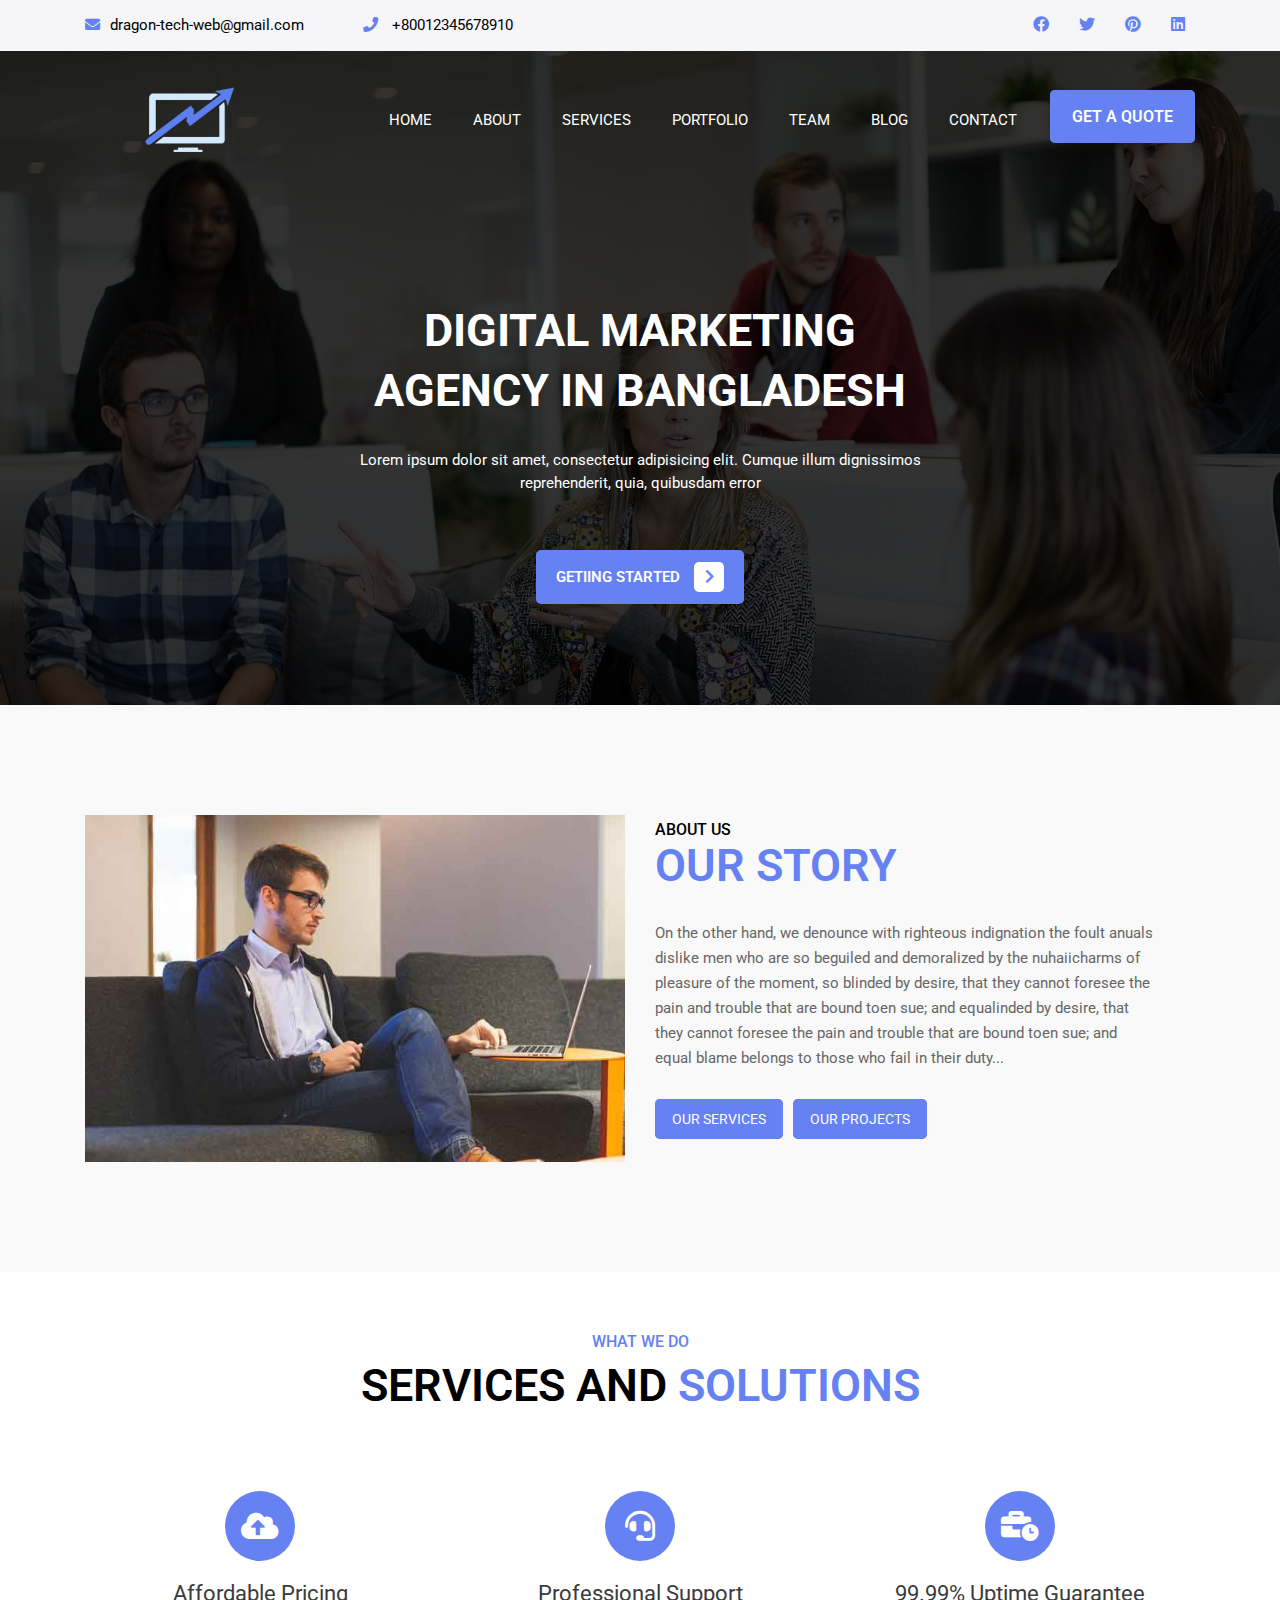
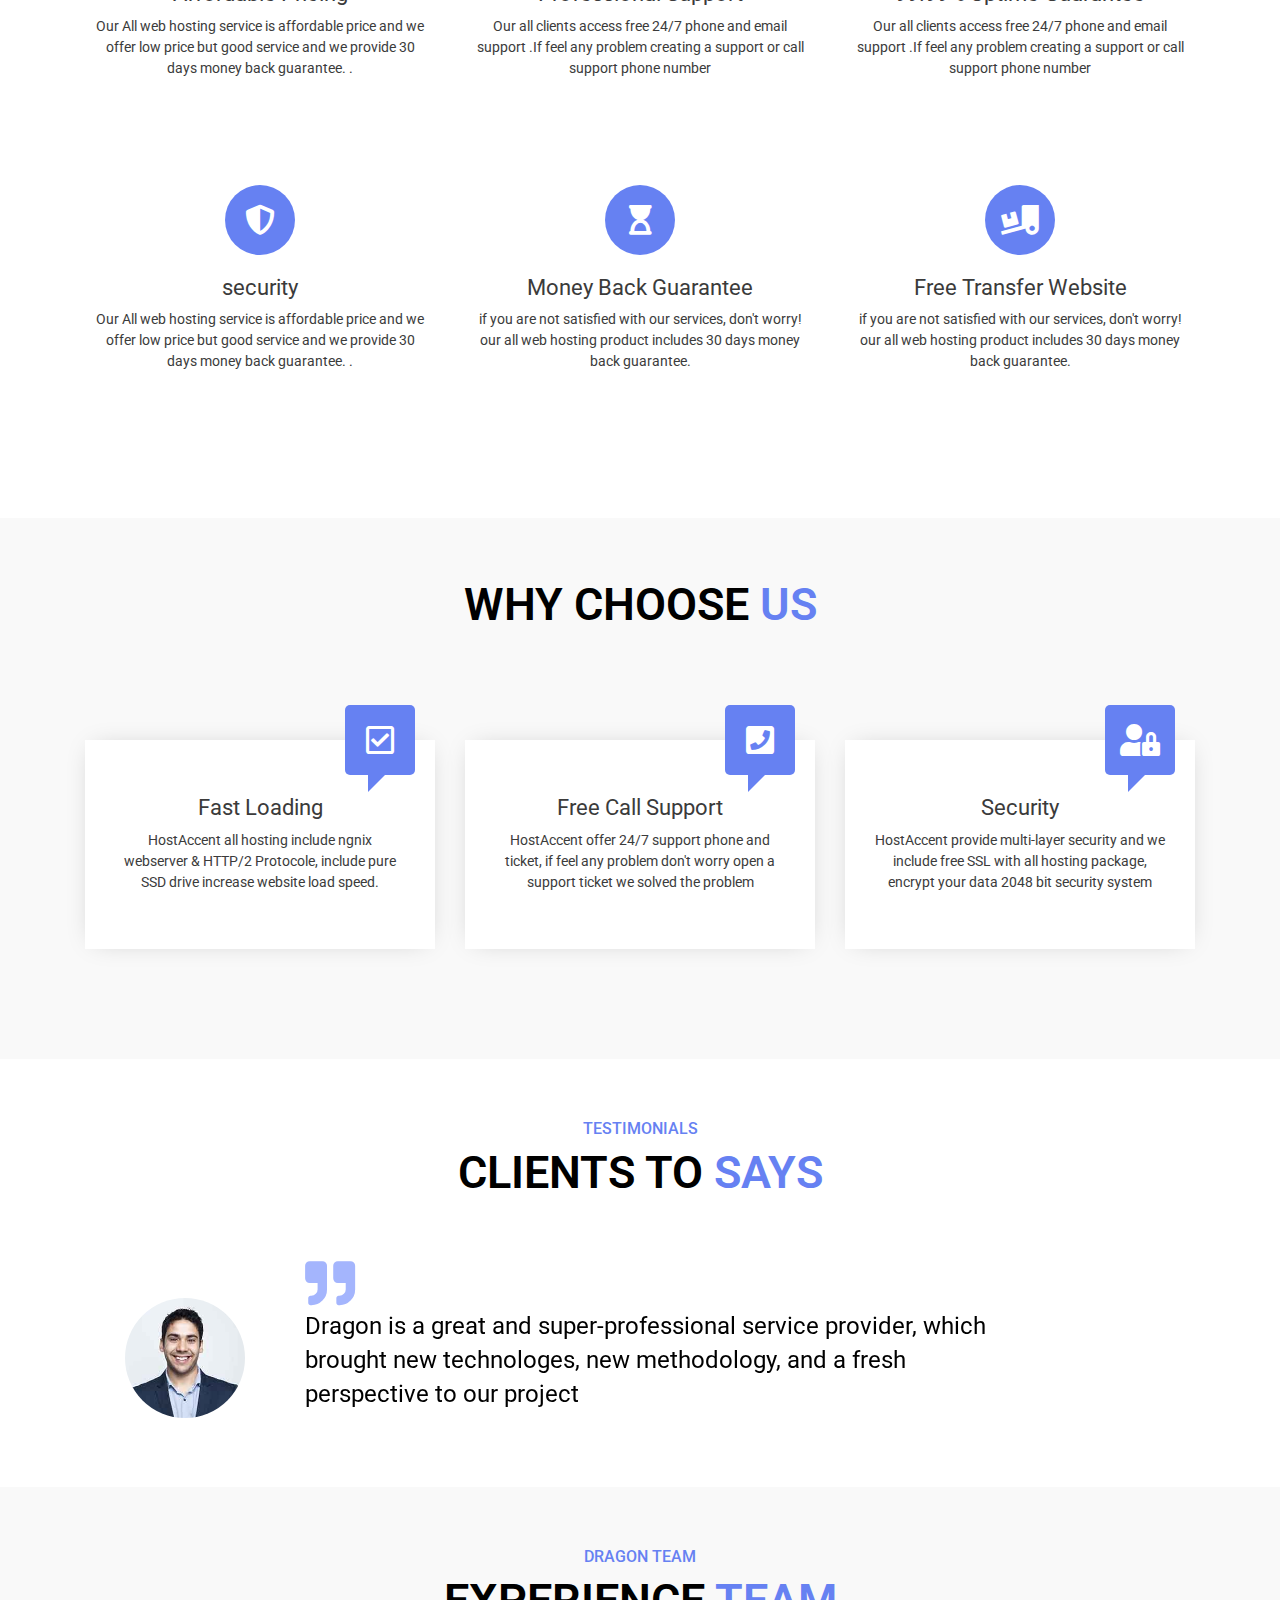
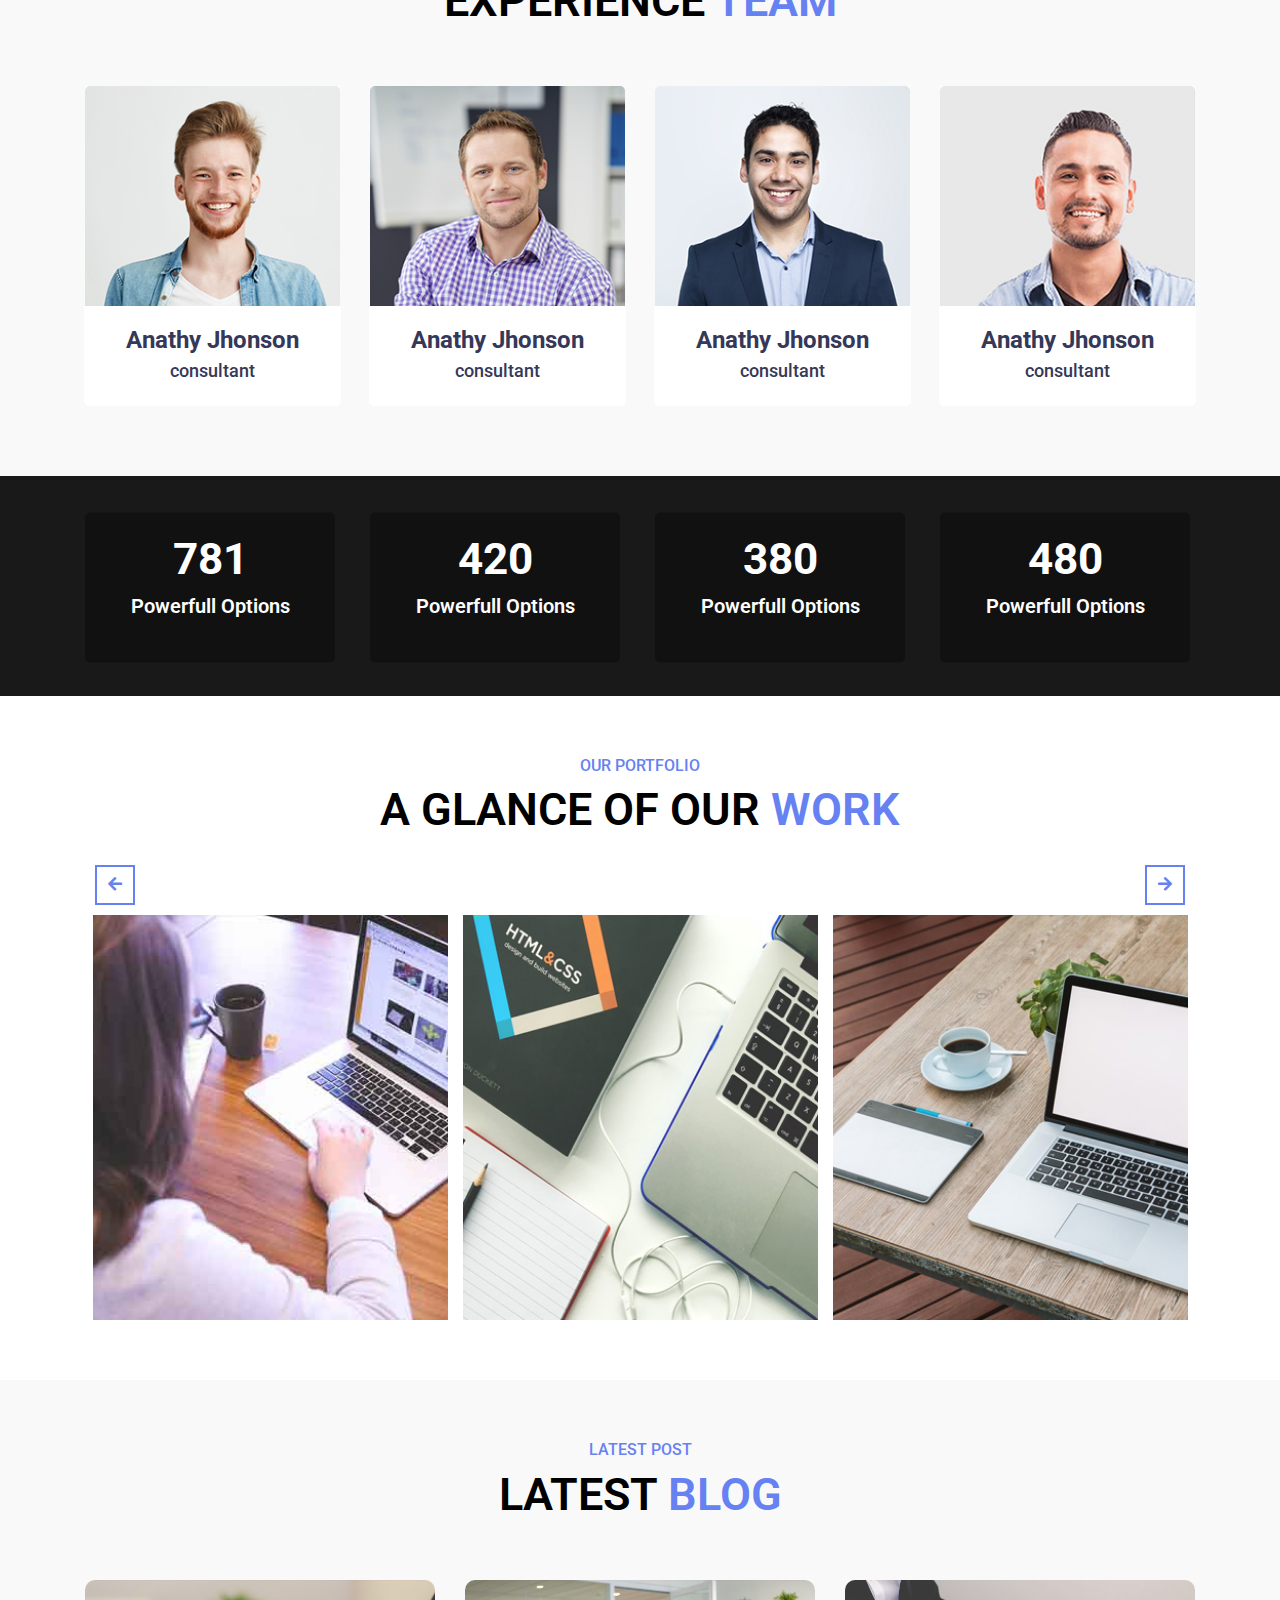
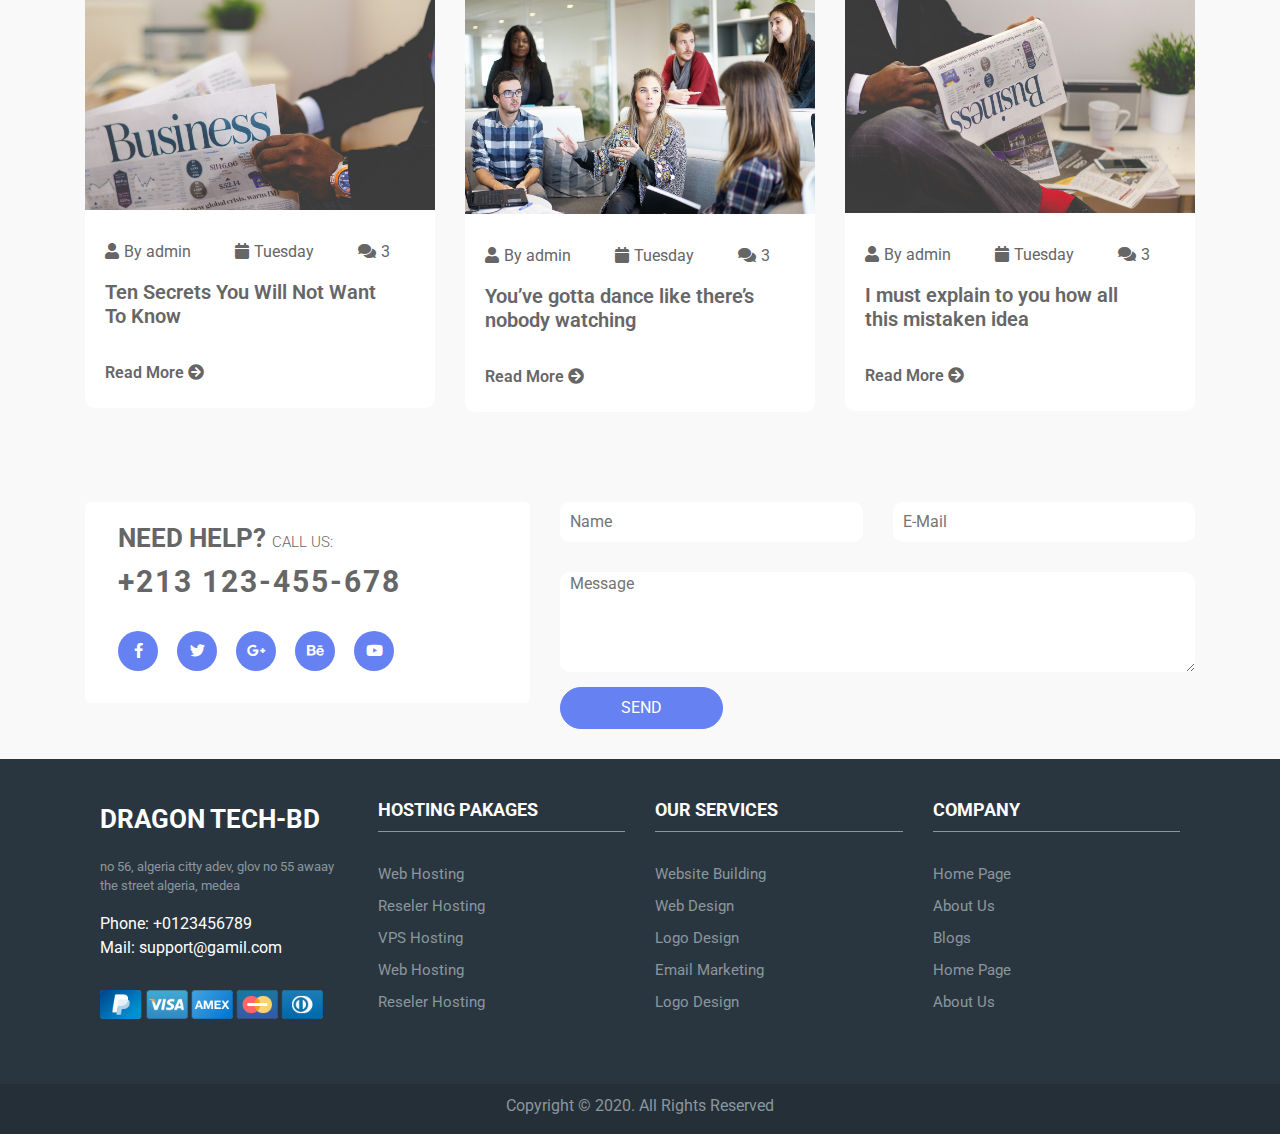
==== index.html @ 09ab39bb "Add files via upload" ====
<!DOCTYPE html>
<html lang="en">

<head>
    <meta charset="UTF-8">
    <title>Dragon Tech BD</title>
    <link href="https://fonts.googleapis.com/css?family=Roboto:400,500,700,900&display=swap" rel="stylesheet">
    <link rel="stylesheet" href="css/bootstrap.min.css">
    <link rel="stylesheet" href="css/all.min.css">
    <link rel="stylesheet" href="css/slick.css">
    <link rel="stylesheet" href="css/style.css">
</head>

<body>

    <!--First nav start-->
    <Section id="first_nav">
        <div class="container">
            <div class="fir_nav">
                <div class="row mx-0">
                    <div class="col-lg-3 p-0">
                        <div class="one">
                            <h3><i class="fas fa-envelope" aria-hidden="true"></i>dragon-tech-web@gmail.com</h3>
                        </div>
                    </div>
                    <div class="col-lg-3 p-0">
                        <h3><i class="fas fa-phone" aria-hidden="true"></i> +80012345678910</h3>
                    </div>
                    <div class="col-lg-6 p-0">
                        <ul>
                            <li><a href="#"><i class="fab fa-facebook"></i></a></li>
                            <li><a href="#"><i class="fab fa-twitter"></i></a></li>
                            <li><a href="#"><i class="fab fa-pinterest"></i></a></li>
                            <li><a href="#"><i class="fab fa-linkedin"></i></a></li>
                        </ul>
                    </div>
                </div>
            </div>
        </div>
    </Section>
    <!--First nav start-->

    <!--Navbar start-->
    <nav class="navbar navbar-expand-lg ">
        <div class="container">
            <a class="navbar-brand" href="#"><img src="images/dragons.png" alt=""></a>
            <button class="navbar-toggler" type="button" data-toggle="collapse" data-target="#navbarSupportedContent" aria-controls="navbarSupportedContent" aria-expanded="false" aria-label="Toggle navigation">
                <span class="navbar-toggler-icon"></span>
            </button>

            <div class="collapse navbar-collapse" id="navbarSupportedContent">
                <ul class="navbar-nav ml-auto">
                    <li class="nav-item active">
                        <a class="nav-link" href="index.html">Home <span class="sr-only">(current)</span></a>
                    </li>
                    <li class="nav-item active">
                        <a class="nav-link" href="about.html">ABOUT <span class="sr-only">(current)</span></a>
                    </li>
                    <li class="nav-item active">
                        <a class="nav-link" href="services.html">SERVICES <span class="sr-only">(current)</span></a>
                    </li>
                    <li class="nav-item active">
                        <a class="nav-link" href="portfolio.html">PORTFOLIO <span class="sr-only">(current)</span></a>
                    </li>
                    <li class="nav-item active">
                        <a class="nav-link" href="team.html">Team<span class="sr-only">(current)</span></a>
                    </li>
                    <li class="nav-item active">
                        <a class="nav-link" href="blog.html">BLOG <span class="sr-only">(current)</span></a>
                    </li>
                    <li class="nav-item active">
                        <a class="nav-link" href="contact.html">Contact <span class="sr-only">(current)</span></a>
                    </li>
                    <li class="nav-item">
                        <a class="get" href="#">GET A QUOTE</a>
                    </li>
                </ul>
            </div>
        </div>
    </nav>
    <!--Navbar ends-->


    <!--banner_part start-->
    <section id="banner_part">
        <div class="overlay">
            <div class="container">
                <div class="row">
                    <div class="col-lg-8 text-center m-auto">
                        <div class="text">
                            <h2>DIGITAL MARKETING AGENCY IN BANGLADESH </h2>
                            <p>Lorem ipsum dolor sit amet, consectetur adipisicing elit. Cumque illum dignissimos reprehenderit, quia, quibusdam error</p>
                            <h4><a href="#">GETIING STARTED <i class="fas fa-chevron-right"></i> </a></h4>
                        </div>
                    </div>
                </div>
            </div>
        </div>
    </section>
    <!--banner_part ends-->


    <!--about ends-->
    <section id="about">
        <div class="container">
            <div class="row">
                <div class="col-lg-6">
                    <div class="a-img">
                        <img src="images/aboutb.jpg" alt="about" class="img-fluid w-100">
                    </div>
                </div>
                <div class="col-lg-6">
                    <div class="a-text">
                        <h2>About US <span>Our Story</span> </h2>
                        <p>On the other hand, we denounce with righteous indignation the foult anuals dislike men who are so beguiled and demoralized by the nuhaiicharms of pleasure of the moment, so blinded by desire, that they cannot foresee the pain and trouble that are bound toen sue; and equalinded by desire, that they cannot foresee the pain and trouble that are bound toen sue; and equal blame belongs to those who fail in their duty...</p>
                        <h4><a href="#">Our Services</a><a href="#">Our Projects</a></h4>
                    </div>
                </div>
            </div>
        </div>
    </section>
    <!--about ends-->


    <!--service ends-->
    <section id="service">
        <div class="container">
            <div class="row">
                <div class="col-lg-12">
                    <div class="heading text-center">
                        <h4>WHAT WE DO</h4>
                        <h2>SERVICES AND <span>SOLUTIONS</span></h2>
                    </div>
                </div>
            </div>
            <div class="row">
                <div class="col-lg-4">
                    <div class="box_one">
                        <div class="one text-center">
                            <i class="fas fa-cloud-upload-alt"></i>
                            <h5>Affordable Pricing</h5>
                            <p>Our All web hosting service is affordable price and we offer low price but good service and we provide 30 days money back guarantee. .</p>
                        </div>
                        <div class="one text-center">
                            <i class="fas fa-shield-alt"></i>
                            <h5>security</h5>
                            <p>Our All web hosting service is affordable price and we offer low price but good service and we provide 30 days money back guarantee. .</p>
                        </div>
                    </div>
                </div>
                <div class="col-lg-4">
                    <div class="box_two">
                        <div class="one text-center">
                            <i class="fas fa-headset"></i>
                            <h5>Professional Support</h5>
                            <p>Our all clients access free 24/7 phone and email support .If feel any problem creating a support or call support phone number</p>
                        </div>
                        <div class="one text-center">
                            <i class="fas fa-hourglass-start"></i>
                            <h5>Money Back Guarantee</h5>
                            <p>if you are not satisfied with our services, don't worry! our all web hosting product includes 30 days money back guarantee.</p>
                        </div>
                    </div>
                </div>
                <div class="col-lg-4">
                    <div class="box_three">
                        <div class="one text-center">
                            <i class="fas fa-business-time"></i>
                            <h5>99.99% Uptime Guarantee</h5>
                            <p>Our all clients access free 24/7 phone and email support .If feel any problem creating a support or call support phone number</p>
                        </div>
                        <div class="one text-center">
                            <i class="fas fa-truck-loading"></i>
                            <h5>Free Transfer Website</h5>
                            <p>if you are not satisfied with our services, don't worry! our all web hosting product includes 30 days money back guarantee.</p>
                        </div>
                    </div>
                </div>
            </div>
        </div>
    </section>
    <!--service ends-->


    <!--choose start-->
    <section id="choose">
        <div class="container">
            <div class="row">
                <div class="col-lg-12">
                    <div class="heading text-center">
                        <h2>WHY CHOOSE <span>US</span></h2>
                    </div>
                </div>
            </div>
            <div class="row">
                <div class="col-lg-4">
                    <div class="Choose_one text-center">
                        <div class="icon">
                            <i class="far fa-check-square"></i>
                        </div>
                        <h5>Fast Loading</h5>
                        <p>HostAccent all hosting include ngnix webserver & HTTP/2 Protocole, include pure SSD drive increase website load speed.</p>
                    </div>
                </div>
                <div class="col-lg-4">
                    <div class="Choose_one text-center">
                        <div class="icon">
                            <i class="fas fa-phone-square"></i>
                        </div>
                        <h5>Free Call Support</h5>
                        <p>HostAccent offer 24/7 support phone and ticket, if feel any problem don't worry open a support ticket we solved the problem</p>
                    </div>
                </div>
                <div class="col-lg-4">
                    <div class="Choose_one text-center">
                        <div class="icon">
                            <i class="fas fa-user-lock"></i>
                        </div>
                        <h5>Security</h5>
                        <p>HostAccent provide multi-layer security and we include free SSL with all hosting package, encrypt your data 2048 bit security system</p>
                    </div>
                </div>
            </div>
        </div>
    </section>
    <!--choose start-->

    <!--client start-->
    <section id="client">
        <div class="container">
            <div class="row">
                <div class="col-lg-12">
                    <div class="heading text-center">
                        <h4>TESTIMONIALS</h4>
                        <h2>CLIENTS TO <span>SAYS</span></h2>
                    </div>
                </div>
            </div>
            <div class="client_slide">
                <div class="client_pro">
                    <div class="img">
                        <img src="images/testimonial2.jpg" alt="testimonial">
                    </div>
                    <i class="fa fa-quote-right"></i>
                    <p>Dragon is a great and super-professional service provider, which brought new technologes, new methodology, and a fresh perspective to our project</p>
                </div>

                <div class="client_pro">
                    <div class="img">
                        <img src="images/testimonial3.jpg" alt="testimonial">
                    </div>
                    <i class="fa fa-quote-right"></i>
                    <p>Dragon is a great and super-professional service provider, which brought new and a fresh perspective to our resh perspective to our project</p>
                </div>

                <div class="client_pro">
                    <div class="img">
                        <img src="images/testimonial4.jpg" alt="testimonial">
                    </div>
                    <i class="fa fa-quote-right"></i>
                    <p>Dragon is a great and super-professional service provider, which brought new technologes, new methodology, and a fresh perspective to our project</p>
                </div>
            </div>
        </div>
    </section>
    <!--client Ends-->


    <!--team_part start-->
    <section id="team_part">
        <div class="container">
            <div class="team">
                <div class="row">
                    <div class="col-lg-12">
                        <div class="heading text-center">
                            <h4>DRAGON TEAM</h4>
                            <h2>EXPERIENCE <span>TEAM</span></h2>
                        </div>
                    </div>
                </div>
            </div>
            <div class="row">
                <div class="col-lg-3">
                    <div class="team-member">
                        <div class="team-img">
                            <img src="images/1.jpg" alt="">
                        </div>
                        <div class="team-detail text-center">
                            <h4>Anathy Jhonson <span>consultant</span></h4>
                            <ul>
                                <li><a href="#"><i class="fab fa-facebook-f"></i></a></li>
                                <li><a href="#"><i class="fab fa-twitter"></i></a></li>
                                <li><a href="#"><i class="fab fa-instagram" aria-hidden="true"></i></a></li>
                                <li><a href="#"><i class="fab fa-linkedin"></i></a></li>
                            </ul>
                        </div>
                    </div>
                </div>
                <div class="col-lg-3">
                    <div class="team-member">
                        <div class="team-img">
                            <img src="images/2.jpg" alt="">
                        </div>
                        <div class="team-detail text-center">
                            <h4>Anathy Jhonson <span>consultant</span></h4>
                            <ul>
                                <li><a href="#"><i class="fab fa-facebook-f"></i></a></li>
                                <li><a href="#"><i class="fab fa-twitter"></i></a></li>
                                <li><a href="#"><i class="fab fa-instagram" aria-hidden="true"></i></a></li>
                                <li><a href="#"><i class="fab fa-linkedin"></i></a></li>
                            </ul>
                        </div>
                    </div>
                </div>
                <div class="col-lg-3">
                    <div class="team-member">
                        <div class="team-img">
                            <img src="images/3.jpg" alt="">
                        </div>
                        <div class="team-detail text-center">
                            <h4>Anathy Jhonson <span>consultant</span></h4>
                            <ul>
                                <li><a href="#"><i class="fab fa-facebook-f"> </i></a></li>
                                <li><a href="#"><i class="fab fa-twitter"></i></a></li>
                                <li><a href="#"><i class="fab fa-instagram" aria-hidden="true"></i></a></li>
                                <li><a href="#"><i class="fab fa-linkedin"></i></a></li>
                            </ul>
                        </div>
                    </div>
                </div>
                <div class="col-lg-3">
                    <div class="team-member">
                        <div class="team-img">
                            <img src="images/4.jpg" alt="">
                        </div>
                        <div class="team-detail text-center">
                            <h4>Anathy Jhonson <span>consultant</span></h4>
                            <ul>
                                <li><a href="#"><i class="fab fa-facebook-f"></i></a></li>
                                <li><a href="#"><i class="fab fa-twitter"></i></a></li>
                                <li><a href="#"><i class="fab fa-instagram" aria-hidden="true"></i></a></li>
                                <li><a href="#"><i class="fab fa-linkedin"></i></a></li>
                            </ul>
                        </div>
                    </div>
                </div>
            </div>
        </div>
    </section>
    <!--team_part Ends-->


    <!--counter start-->
    <section id="counter">
        <div class="counter_overlay">
            <div class="container">
                <div class="row">
                    <div class="col-lg-3">
                        <div class="count text-center">
                            <h4 class="counter">781</h4>
                            <h3> Powerfull Options</h3>
                        </div>
                    </div>
                    <div class="col-lg-3">
                        <div class="count text-center">
                            <h4 class="counter">420</h4>
                            <h3> Powerfull Options</h3>
                        </div>
                    </div>
                    <div class="col-lg-3">
                        <div class="count text-center">
                            <h4 class="counter">380</h4>
                            <h3> Powerfull Options</h3>
                        </div>
                    </div>
                    <div class="col-lg-3">
                        <div class="count text-center">
                            <h4 class="counter">480</h4>
                            <h3> Powerfull Options</h3>
                        </div>
                    </div>
                </div>
            </div>
        </div>
    </section>
    <!--counter Ends-->


    <!--portfolio start-->
    <section id="portfolio">
        <div class="container">
            <div class="port">
                <div class="row">
                    <div class="col-lg-12">
                        <div class="heading text-center">
                            <h4>OUR PORTFOLIO</h4>
                            <h2>A GLANCE OF OUR <span>WORK</span></h2>
                        </div>
                    </div>
                </div>
            </div>
            <div class="row">
                <div class="col-lg-12">
                    <div class="portfolio_img">
                        <div class="slid_img">
                            <img src="images/port1.jpg" alt="">
                        </div>
                        <div class="slid_img">
                            <img src="images/port2.jpg" alt="">
                        </div>
                        <div class="slid_img">
                            <img src="images/port3.jpg" alt="">
                        </div>
                        <div class="slid_img">
                            <img src="images/port4.jpg" alt="">
                        </div>
                    </div>
                </div>
            </div>
        </div>
    </section>
    <!--portfolio Ends-->

    <!--blog_part start-->
    <section id="blog_part">
        <div class="container">
            <div class="blog">
                <div class="row">
                    <div class="col-lg-12">
                        <div class="heading text-center">
                            <h4>LATEST POST</h4>
                            <h2>LATEST <span>BLOG</span></h2>
                        </div>
                    </div>
                </div>
            </div>
            <div class="row">
                <div class="col-lg-4">
                    <div class="blog-detail">
                        <a href="#"><img src="images/blog-1.jpg" alt="blog" class="img-fluid w-100"></a>
                        <ul>
                            <li><i class="fa fa-user"></i><span>By</span> <a href="#">admin</a></li>
                            <li><i class="fa fa-calendar"></i><span>Tuesday</span></li>
                            <li><i class="fa fa-comments"></i><span>3</span></li>
                        </ul>
                        <a href="#">
                            <h6>Ten Secrets You Will Not Want To Know</h6>
                        </a>
                        <h4><span><a href="#">Read More <i class="fa fa-arrow-circle-right"></i></a></span></h4>
                    </div>
                </div>
                <div class="col-lg-4">
                    <div class="blog-detail">
                        <a href="#"><img src="images/blog-2.jpg" alt=""></a>
                        <ul>
                            <li><i class="fa fa-user"></i><span>By</span> <a href="#">admin</a></li>
                            <li><i class="fa fa-calendar"></i><span>Tuesday</span></li>
                            <li><i class="fa fa-comments"></i><span>3</span></li>
                        </ul>
                        <a href="#">
                            <h6>You’ve gotta dance like there’s nobody watching</h6>
                        </a>
                        <h4><span><a href="#">Read More <i class="fa fa-arrow-circle-right"></i></a></span></h4>
                    </div>
                </div>
                <div class="col-lg-4">
                    <div class="blog-detail">
                        <a href="#"><img src="images/blog-3.jpg" alt=""></a>
                        <ul>
                            <li><i class="fa fa-user"></i><span>By</span> <a href="#">admin</a></li>
                            <li><i class="fa fa-calendar"></i><span>Tuesday</span></li>
                            <li><i class="fa fa-comments"></i><span>3</span></li>
                        </ul>
                        <a href="#">
                            <h6>I must explain to you how all this mistaken idea</h6>
                        </a>
                        <h4><span><a href="#">Read More <i class="fa fa-arrow-circle-right"></i></a></span></h4>
                    </div>
                </div>
            </div>
        </div>
    </section>
    <!--blog_part Ends-->


    <!--from_part start-->
    <section id="from_part">
        <div class="container">
            <div class="row">
                <div class="col-lg-5">
                    <div class="help">
                        <div class="for-text">
                            <h1>NEED HELP? <span>CALL US:</span> <br> <a href="#">+213 123-455-678</a></h1>
                            <ul>
                                <li><a href="#"><i class="fab fa-facebook-f"></i></a></li>
                                <li><a href="#"><i class="fab fa-twitter"></i></a></li>
                                <li><a href="#"><i class="fab fa-google-plus-g" aria-hidden="true"></i></a></li>
                                <li><a href="#"><i class="fab fa-behance"></i></a></li>
                                <li><a href="#"><i class="fab fa-youtube"></i></a></li>
                            </ul>
                        </div>
                    </div>
                </div>
                <div class="col-lg-7">
                    <div class="row">
                        <div class="col-lg-6">
                            <div class="from_neme">
                                <input type="text" placeholder="Name">
                            </div>
                        </div>
                        <div class="col-lg-6">
                            <div class="from_mail">
                                <input type="text" placeholder="E-Mail">
                            </div>
                        </div>
                        <div class="col-lg-12">
                            <div class="from_mess">
                                <textarea placeholder="Message"></textarea>
                            </div>
                            <button type="submit">SEND</button>
                        </div>
                    </div>
                </div>
            </div>
        </div>
    </section>
    <!--from_part Ends-->


    <!--futter start-->
    <section id="futter">
        <div class="container">
            <div class="row mx-0">
                <div class="col-lg-3">
                    <div class="futter_detail">
                        <a href="#" class="logo">
                            <h2>DRAGON TECH-BD</h2>
                        </a>
                        <p>no 56, algeria citty adev, glov no 55 awaay the street algeria, medea</p>
                        <span>Phone: +0123456789 <br> Mail: support@gamil.com</span>
                        <a href="index.html" class="pay"><img src="images/payment-1.png" alt="#"></a>
                    </div>
                </div>
                <div class="col-lg-3">
                    <div class="futter_link">
                        <h4>HOSTING PAKAGES</h4>
                        <ul>
                            <li><a href="#">Web Hosting</a></li>
                            <li><a href="#">Reseler Hosting</a></li>
                            <li><a href="#">VPS Hosting</a></li>
                            <li><a href="#">Web Hosting</a></li>
                            <li><a href="#">Reseler Hosting</a></li>
                        </ul>
                    </div>
                </div>
                <div class="col-lg-3">
                    <div class="futter_link">
                        <h4>OUR SERVICES</h4>
                        <ul>
                            <li><a href="#">Website Building</a></li>
                            <li><a href="#">Web Design</a></li>
                            <li><a href="#">Logo Design</a></li>
                            <li><a href="#">Email Marketing</a></li>
                            <li><a href="#">Logo Design</a></li>
                        </ul>
                    </div>
                </div>
                <div class="col-lg-3">
                    <div class="futter_link">
                        <h4>COMPANY</h4>
                        <ul>
                            <li><a href="#">Home Page</a></li>
                            <li><a href="#">About Us</a></li>
                            <li><a href="#">Blogs</a></li>
                            <li><a href="#">Home Page</a></li>
                            <li><a href="#">About Us</a></li>
                        </ul>
                    </div>
                </div>
            </div>
        </div>
    </section>
    <section id="copyright">
        <div class="copyright text-center">
            <p>Copyright © 2020. All Rights Reserved</p>
        </div>
    </section>
    <!--futter Ends-->






    <script src="js/jquery-1.12.4.min.js"></script>
    <script src="js/bootstrap.min.js"></script>
    <script src="js/popper.min.js"></script>
    <script src="js/jquery.counterup.min.js"></script>
    <script src="js/waypoints.min.js"></script>
    <script src="js/slick.min.js"></script>
    <script src="js/custom.js"></script>
</body>

</html>
---- css/style.css ----
* {
    margin: 0px;
    padding: 0px;
}

ul {
    list-style: none;
}

a,
a:hover {
    text-decoration: none;
}

img {
    vertical-align: middle;
}

.clr {
    clear: both;
}

.heading h4 {
    font-weight: 500;
    color: #6681f2;
    font-size: 16px;
    text-transform: uppercase;
    font-family: 'Roboto', sans-serif;
}

.heading h2 {
    color: #000;
    font-weight: 600;
    font-size: 45px;
    font-family: 'Roboto', sans-serif;
    text-transform: uppercase;
}

.heading  h2 span {
    color: #6681f2;
    font-weight: 600;
    font-size: 45px;
    font-family: 'Roboto', sans-serif;
    text-transform: uppercase;
}

/*********common css ends*****/

/************* first_nav end **************/
#first_nav {
    background: #f6f6f8;
}
#first_nav .fir_nav{
    margin-bottom: -15px;
}
#first_nav i {
    padding-right: 10px;
    color: #6681f2;
}

#first_nav h3 {
    line-height: 50px;
    padding-right: 30px;
    color: #000;
    font-weight: 400;
    font-size: 15px;
    font-family: 'Roboto', sans-serif;
}

#first_nav ul {
    float: right;
}

#first_nav ul li {
    float: left;
}

#first_nav ul li a {
    padding-left: 20px;
    line-height: 50px;
    color: #6681f2;
}
#first_nav ul li i{
    transition: all linear .3s;
}
#first_nav ul li i:hover {
    color: #3b57c9;
}

/************* first_nav end **************/



/************* navbar start **************/
.navbar {
    position: absolute;
    top: 65px;
    left: 0;
    width: 100%;
    z-index: 999;
}

.navbar .nav-item {
    padding-left: 25px;
}

.navbar a {
    padding-right: 12px;
    padding-left: 12px;
    line-height: 80px;
    color: #fff;
    font-weight: 400;
    font-size: 15px;
    font-family: 'Roboto', sans-serif;
    text-transform: uppercase;
    transition: all linear .3s;
}

.navbar .nav-item a:hover {
    color: #6681f2 !important;
}

.navbar .get {
    color: #fff;
    background: #6681f2;
    padding: 15px 20px;
    font-weight: 600;
    font-size: 16px;
    font-family: 'Roboto', sans-serif;
    border-radius: 5px;
    transition: all linear .3s;
    line-height: 90px;
    border: 2px solid #6681f2;

}

.navbar .get:hover {
    color: #6681f2 !important;
    background: none;
    border: 2px solid #6681f2;
}

/************* navbar ends **************/


/************* banner part start **************/

#banner_part {
    background: url(../images/banner.jpg) no-repeat;
    background-position: center;
    background-size: cover;
    padding-top: 400px;
    padding-bottom: 254px;
    position: relative;
    background-attachment: fixed;
}

#banner_part .overlay {
    background: rgba(0, 0, 0, 0.8);
    height: 100%;
    width: 100%;
    position: absolute;
    top: 0;
    left: 0;
}
#banner_part .text h2 {
    padding-top: 250px;
    color: #fff;
    font-weight: 700;
    font-size: 45px;
    font-family: 'Roboto', sans-serif;
    text-transform: uppercase;
    padding-left: 80px;
    padding-right: 80px;
    line-height: 60px;
    padding-bottom: 20px;
}

#banner_part .text h2 span {
    color: #6681f2;
    font-weight: 700;
    font-size: 45px;
    font-family: 'Roboto', sans-serif;
    text-transform: uppercase;
}

#banner_part .text p {
    color: #fff;
    font-weight: 400;
    font-size: 15px;
    font-family: 'Roboto', sans-serif;
    padding-right: 50px;
    padding-left: 50px;
    padding-bottom: 30px;
}

#banner_part .text i {
    height: 30px;
    width: 30px;
    background: #fff;
    color: #6681f2;
    text-align: center;
    line-height: 30px;
    border-radius: 5px;
    margin-left: 10px;
    transition: all linear .3s;
}

#banner_part .text a:hover i {
    background: #6681f2;
    color: #fff;
}

#banner_part .text a {
    display: inline-block;
    color: #fff;
    font-size: 15px;
    text-transform: uppercase;
    padding: 10px 18px;
    border-radius: 5px;
    background: #6681f2;
    font-weight: 600;
    font-family: 'Roboto', sans-serif;
    border: 2px solid #6681f2;
    transition: all linear .3s;
}

#banner_part .text a:hover {
    background: none;
    color: #6681f2;
}

#banner_part .text h4 {
    padding-top: 10px;
}

/************* banner part ends **************/


#about {
    background: #f9f9f9;
    padding-top: 60px;
    padding-bottom: 60px;
}

#about .a-img {
    padding-top: 50px;
    padding-bottom: 50px;
}

#about .a-text h2 {
    padding-top: 55px;
    color: #000;
    font-weight: 500;
    font-size: 16px;
    font-family: 'Roboto', sans-serif;
    text-transform: uppercase;
}

#about .a-text h2 span {
    color: #6681f2;
    font-weight: 600;
    font-size: 45px;
    font-family: 'Roboto', sans-serif;
    text-transform: uppercase;
    display: block;
}

#about .a-text p {
    padding-top: 20px;
    color: #666;
    font-weight: 400;
    font-size: 15px;
    font-family: 'Roboto', sans-serif;
    padding-right: 40px;
    line-height: 25px;
}

#about .a-text h4 {
    padding-top: 15px;
}

#about .a-text a {
    margin-right: 10px;
    color: #fff;
    font-size: 14px;
    text-transform: uppercase;
    padding: 10px 15px;
    border-radius: 5px;
    background: #6681f2;
    font-weight: 400;
    font-family: 'Roboto', sans-serif;
    border: 2px solid #6681f2;
    transition: all linear .3s;
}

#about .a-text a:hover {
    border: 2px solid #6681f2;
    background: none;
    color: #6681f2;
}

/************* about ends **************/


/************* service start **************/

#service {
    background: #fff;
    padding-top: 60px;
    padding-bottom: 60px;
}

#service .one {
    padding: 20px 10px;
    margin-top: 50px;
    margin-bottom: 50px;
    transition: all linear .3s;
    cursor: pointer;
}

#service .one:hover {
    background: #fff;
    box-shadow: 0px 0px 25px -10px rgba(0, 0, 0, 0.25);
}

#service .one i {
    color: #fff;
    font-size: 30px;
    height: 70px;
    width: 70px;
    border-radius: 50%;
    text-align: center;
    line-height: 70px;
    background: #6681f2;
}

#service .one h5 {
    padding-top: 20px;
    color: #3b3b3b;
    font-weight: 400;
    font-size: 22px;
    font-family: 'Roboto', sans-serif;
}

#service .one p {
    color: #3b3b3b;
    font-weight: 400;
    font-size: 14px;
    font-family: 'Roboto', sans-serif;
}



/************* service ends **************/


/************* choose Start **************/

#choose {
    background: #f9f9f9;
    padding-top: 60px;
    padding-bottom: 60px;
}

#choose .c_head {
    border-right: 2px solid #6681f2;
}

#choose .c_head h2 {
    color: #000;
    font-weight: 600;
    font-size: 45px;
    font-family: 'Roboto', sans-serif;
    text-transform: uppercase;
}

#choose .c_head h2 span {
    color: #6681f2;
    font-weight: 600;
    font-size: 45px;
    font-family: 'Roboto', sans-serif;
    text-transform: uppercase;
}

#choose .c_p p {
    color: #666;
    font-weight: 400;
    font-size: 15px;
    font-family: 'Roboto', sans-serif;
    padding-right: 40px;
    line-height: 25px;
}

#choose .Choose_one {
    padding: 40px 30px;
    margin-top: 100px;
    margin-bottom: 50px;
    background: #fff;
    box-shadow: 0px 0px 25px -10px rgba(0, 0, 0, 0.25);
    position: relative;
}

#choose .Choose_one .icon i {
    height: 70px;
    width: 70px;
    border-radius: 5px;
    line-height: 70px;
    text-align: center;
    background: #6681f2;
    font-size: 32px;
    color: #fff;
    position: absolute;
    top: -35px;
    right: 20px;
}

#choose .Choose_one .icon:after {
    clip-path: polygon(100% 0, 0 0, 0 100%);
    background: #6681f2;
    height: 30px;
    width: 30px;
    position: absolute;
    content: '';
    top: 22px;
    right: 37px;
}

#choose .Choose_one h5 {
    padding-top: 15px;
    color: #3b3b3b;
    font-weight: 400;
    font-size: 22px;
    font-family: 'Roboto', sans-serif;
}

#choose .Choose_one p {
    color: #3b3b3b;
    font-weight: 400;
    font-size: 14px;
    font-family: 'Roboto', sans-serif;
}

/************* choose Ends **************/

/************* client start **************/
#client {
    background: #fff;
    padding-top: 60px;
    padding-bottom: 60px;
}

#client .cli_head {
    border-right: 2px solid #6681f2;
}

#client .cli_head h4 {
    font-weight: 500;
    color: #6681f2;
    font-size: 16px;
    text-transform: uppercase;
    font-family: 'Roboto', sans-serif;
}

#client .cli_head h2 {
    color: #000;
    font-weight: 600;
    font-size: 45px;
    font-family: 'Roboto', sans-serif;
    text-transform: uppercase;
}

#client .cli_head h2 span {
    color: #6681f2;
    font-weight: 600;
    font-size: 45px;
    font-family: 'Roboto', sans-serif;
    text-transform: uppercase;
}


#client .client_slide {
    margin-top: 50px;
}

#client .client_pro {
    position: relative;
    cursor: move;
}

#client .client_pro i {
    color: #a4b5fd;
    margin-left: 220px;
    font-size: 50px;
}

#client .client_pro p {
    padding-left: 220px;
    padding-right: 200px;
    color: #000;
    font-size: 24px;
    font-weight: 400;
    font-family: 'Roboto', sans-serif;
    line-height: 34px;
}

#client .client_pro .img {
    position: absolute;
    top: 40px;
    left: 40px;
}

#client .client_pro .img img {
    height: 120px;
    width: 120px;
    border-radius: 50%;
}

#client .client_slide .right_arrow {
    color: #6681f2;
    position: absolute;
    top: -115px;
    right: 0;
    height: 40px;
    width: 40px;
    background: transparent;
    border: 2px solid #6681f2;
    line-height: 35px;
    text-align: center;
    transition: all linear .3s;
}

#client .client_slide .right_arrow:hover {
    background: #6681f2;
    color: #fff;
}

#client .client_slide .left_arrow {
    color: #6681f2;
    position: absolute;
    top: -115px;
    right: 50px;
    height: 40px;
    width: 40px;
    background: transparent;
    border: 2px solid #6681f2;
    line-height: 35px;
    text-align: center;
    transition: all linear .3s;
}

#client .client_slide .left_arrow:hover {
    background: #6681f2;
    color: #fff;
}

/************* client Ends **************/


/************* team_part start **************/

#team_part {
    background: #f9f9f9;
    padding-top: 60px;
    padding-bottom: 130px;
    position: relative;
}

#team_part .team_head {
    border-right: 2px solid #6681f2;
}

#team_part .team {
    padding-bottom: 50px;
}

#team_part .team_head h4 {
    font-weight: 500;
    color: #6681f2;
    font-size: 16px;
    text-transform: uppercase;
    font-family: 'Roboto', sans-serif;
}

#team_part .team_head h2 {
    color: #000;
    font-weight: 600;
    font-size: 45px;
    font-family: 'Roboto', sans-serif;
    text-transform: uppercase;
}

#team_part .team_head h2 span {
    color: #6681f2;
    font-weight: 600;
    font-size: 45px;
    font-family: 'Roboto', sans-serif;
    text-transform: uppercase;
}

#team_part .team_p p {
    padding-top: 20px;
    color: #666;
    font-weight: 400;
    font-size: 15px;
    font-family: 'Roboto', sans-serif;
    padding-right: 40px;
    line-height: 25px;
}

#team_part .team-member .team-img {
    height: 260px;
    width: 100%;
}

#team_part .team-member .team-img img {
    height: 100%;
    width: 100%;
}

#team_part .team-member .team-detail {
    height: 100px;
    width: 90%;
    background: #fff;
    transition: all linear .3s;
    position: absolute;
    bottom: -60px;
    left: 0;
    margin-left: 14px;
    border-bottom-left-radius: 5px;
    border-bottom-right-radius: 5px;
}

#team_part .team-member:hover .team-detail {
    height: 130px;
    background: #6681f2;
}

#team_part .team-member .team-detail ul li {
    display: inline-block;
    padding: 0 10px;
    opacity: 0;
}

#team_part .team-member:hover .team-detail ul li {
    opacity: 1;
    color: #fff;
}

#team_part .team-member .team-detail h4 {
    color: #353858;
    font-size: 24px;
    font-family: 'Roboto', sans-serif;
    font-weight: 700;
    padding-top: 20px;
}

#team_part .team-member:hover .team-detail h4 {
    color: #fff;
}

#team_part .team-member .team-detail h4 span {
    font-size: 18px;
    font-weight: 500;
}

#team_part .team-member .team-detail ul li a {
    color: transparent;
    font-size: 20px;
    transition: all linear .3s;
}

#team_part .team-member:hover .team-detail ul li a {
    color: #fff;
}

/************* team_part Ends **************/

/************* counter start **************/
#counter {
    height: 220px;
    background: url(../images/counter_bg.jpg);
    background-repeat: no-repeat;
    background-size: cover;
    background-position: center;
    background-attachment: fixed;
    position: relative;
}

.counter_overlay {
    height: 100%;
    width: 100%;
    position: absolute;
    top: 0;
    left: 0;
    background: rgba(0, 0, 0, 0.9);
}

#counter .count {
    height: 150px;
    width: 250px;
    background: rgba(0, 0, 0, 0.3);
    border-radius: 5px;
    margin-top: 35%;
    transform: translateY(-35%);
    transition: all linear .3s;
    cursor: pointer;
}

#counter .count:hover {
    background: #6681f2;
}

#counter .count .counter {
    color: #fff;
    font-size: 44px;
    font-weight: 700;
    padding-top: 20px;
}

#counter .count h3 {
    color: #fff;
    font-size: 20px;
    font-family: 'Roboto', sans-serif;
    font-weight: 600;
}

/************* counter Ends **************/


/************* portfolio start **************/
#portfolio {
    padding-top: 60px;
    padding-bottom: 60px;
    background: #fff;
}

#portfolio .port_head {
    border-right: 2px solid #6681f2;
}

#portfolio .port_head h4 {
    font-weight: 500;
    color: #6681f2;
    font-size: 16px;
    text-transform: uppercase;
    font-family: 'Roboto', sans-serif;
}

#portfolio .port_head h2 {
    color: #000;
    font-weight: 600;
    font-size: 45px;
    font-family: 'Roboto', sans-serif;
    text-transform: uppercase;
}

#portfolio .port_head h2 span {
    color: #6681f2;
    font-weight: 600;
    font-size: 45px;
    font-family: 'Roboto', sans-serif;
    text-transform: uppercase;
}

#portfolio .portfolio_img {
    margin-top: 70px;
}

#portfolio .portfolio_img .slid_img {
    float: left;
    width: 25%;
}

#portfolio .portfolio_img .slid_img img {
    padding: 0 7.5px;
    width: 100%;

}

#portfolio .right_arrow {
    color: #6681f2;
    position: absolute;
    top: -50px;
    right: 10px;
    height: 40px;
    width: 40px;
    background: transparent;
    border: 2px solid #6681f2;
    line-height: 35px;
    text-align: center;
    transition: all linear .3s;
}

#portfolio .right_arrow:hover {
    background: #6681f2;
    color: #fff;
}

#portfolio .left_arrow {
    color: #6681f2;
    position: absolute;
    top: -50px;
    left: 10px;
    height: 40px;
    width: 40px;
    background: transparent;
    border: 2px solid #6681f2;
    line-height: 35px;
    text-align: center;
}

#portfolio .left_arrow:hover {
    background: #6681f2;
    color: #fff;
}

/************* portfolio Ends **************/


/************* blog_part start **************/
#blog_part {
    padding-top: 60px;
    padding-bottom: 60px;
    background: #f9f9f9;
}

#blog_part .blog {
    padding-bottom: 50px;
}

#blog_part .blog_head {
    border-right: 2px solid #6681f2;
}

#blog_part .blog_head h4 {
    font-weight: 500;
    color: #6681f2;
    font-size: 16px;
    text-transform: uppercase;
    font-family: 'Roboto', sans-serif;
}

#blog_part .blog_head h2 {
    color: #000;
    font-weight: 600;
    font-size: 45px;
    font-family: 'Roboto', sans-serif;
    text-transform: uppercase;
}

#blog_part .blog_head h2 span {
    color: #6681f2;
    font-weight: 600;
    font-size: 45px;
    font-family: 'Roboto', sans-serif;
    text-transform: uppercase;
}
#blog_part .blog_p p {
    padding-top: 20px;
    color: #666;
    font-weight: 400;
    font-size: 15px;
    font-family: 'Roboto', sans-serif;
    padding-right: 40px;
    line-height: 25px;
}

#blog_part .blog-detail {
    background: #fff;
    border-radius: 10px;
    padding-bottom: 15px;
}

#blog_part .blog-detail a img {
    height: 100%;
    width: 100%;
    border-top-left-radius: 10px;
    border-top-right-radius: 10px;
    padding-bottom: 30px;
}
#blog_part .blog-detail ul li {
    display: inline-block;
    padding: 0 20px;
    color: #666;
}

#blog_part .blog-detail ul li a {
    color: #666;
    transition: all linear .3s;
}

#blog_part .blog-detail ul li a:hover {
    color: #6681f2;
}

#blog_part .blog-detail ul li span {
    padding-left: 5px;
}

#blog_part .blog-detail a h6 {
    color: #666;
    font-size: 20px;
    font-family: 'Roboto', sans-serif;
    font-weight: 600;
    padding-left: 20px;
    padding-right: 50px;
    transition: all linear .3s;
    padding-bottom: 20px;
}

#blog_part .blog-detail a:hover {
    text-decoration: none;

}

#blog_part .blog-detail a:hover h6 {
    color: #6681f2;
}

#blog_part .blog-detail span a {
    color: #666;
    font-size: 16px;
    font-family: 'Roboto', sans-serif;
    font-weight: 600;
    padding-left: 20px;
    transition: all linear .3s;
}
#blog_part .blog-detail span a i{
    transition: all linear .2s;
}
#blog_part .blog-detail span a:hover i{
    padding-left: 5px;
}
#blog_part .blog-detail span a:hover {
    color: #6681f2;
}

/************* blog_part Ends **************/


/************* futter start **************/
#from_part{
    padding-bottom: 30px;
    background: #f9f9f9;
}
#from_part input {
    border: 0;
    height: 40px;
    width: 100%;
    margin-top: 30px;
    padding-left: 10px;
    border-radius: 10px;
    background: #fff;
}
#from_part textarea {
    border: 0;
    height: 100px;
    width: 100%;
    margin-top: 30px;
    padding-left: 10px;
    border-radius: 10px;
}

#from_part button {
    border: 1px solid #6681f2;
    margin-top: 8px;
    padding: 8px 60px;
    background: #6681f2;
    color: #fff;
    border-radius: 50px;
    cursor: pointer;
    transition: all linear .3s;
}

#from_part button:hover {
    background: transparent;
    border: 1px solid #6681f2;
    color: #6681f2;
}
#from_part .help{
    margin-top: 30px;
}
#from_part .help .for-text{
    background: #fff;
    padding: 16px 33px;
    border-radius: 6px;
}

#from_part .help h1 {
    color: #666;
    font-size: 26px;
    font-family: 'Roboto', sans-serif;
    font-weight: 700;
    line-height: 40px;
    
}

#from_part .help h1 span {
    color: #666;
    font-size: 15px;
    font-family: 'Roboto', sans-serif;
    font-weight: 300;
}

#from_part .help h1 a {
    color: #666;
    font-size: 30px;
    font-family: 'Roboto', sans-serif;
    font-weight: 700;
    letter-spacing: 2px;
    text-decoration: none;
    transition: all linear .3s;

}

#from_part .help h1 a:hover {
    color: #6681f2;
    text-decoration: none;
}



#from_part .help ul li {
    display: inline-block;
}

#from_part .help ul li a {
    display: inline-block;
    color: #fff;
    background: #6681f2;
    height: 40px;
    width: 40px;
    line-height: 38px;
    border-radius: 50%;
    text-align: center;
    transition: all linear .3s;
    font-size: 15px;
    text-align: center;
    margin-top: 20px;
    margin-right: 15px;
    border: 1px solid rgba(102, 129, 242, 0);

}

#from_part .help ul li a:hover {
    color: #6681f2;
    border: 1px solid #6681f2;
    background: transparent;
}

/************* from_part Ends **************/


/************* futter start **************/

#futter {
    background: #2a363f;
    padding-bottom: 50px;
}


#futter .futter_detail .logo h2{
    padding-top: 40px;
    color: #ffff;
    font-size: 26px;
    font-family: 'Roboto', sans-serif;
    font-weight: 700;
    line-height: 40px;
}
#futter .futter_detail p {
    color: #8b969e;
    font-size: 13px;
    font-family: 'Roboto', sans-serif;
    font-weight: 400;
    padding-top: 10px;
}

#futter .futter_detail span {
    color: #fff;
}

#futter .futter_detail .pay img {
    width: 90%;
    padding-top: 30px;

}

#futter .futter_link h4 {
    color: #fff;
    font-size: 18px;
    font-family: 'Roboto', sans-serif;
    font-weight: 700;
    padding-top: 40px;
    padding-bottom: 30px;
    position: relative;
}

#futter .futter_link h4:after {
    content: '';
    position: absolute;
    height: 1px;
    width: 100%;
    background: #8b969e;
    bottom: 18px;
    left: 0;

}

#futter .futter_link ul li {
    padding: 4px 0;
}

#futter .futter_link ul li a {
    color: #8b969e;
    font-size: 15px;
    font-family: 'Roboto', sans-serif;
    font-weight: 400;
    transition: all linear .3s;
}

#futter .futter_link ul li a:hover {
    color: #fff;
}
#copyright .copyright{
    height: 50px;
    background: #242f37;
}
#copyright .copyright p{
    color: #8b969e;
    padding-top: 10px;
}
/************* futter Ends **************/
/************* about_banner start **************/




#inner_first_nav {
    background: #2a363f;
}
#inner_first_nav .fir_nav{
    margin-bottom: -15px;
}
#inner_first_nav i {
    padding-right: 10px;
    color: #fff;
}

#inner_first_nav h3 {
    line-height: 65px;
    padding-right: 30px;
    color: #fff;
    font-weight: 400;
    font-size: 15px;
    font-family: 'Roboto', sans-serif;
}

#inner_first_nav ul {
    float: right;
}

#inner_first_nav ul li {
    float: left;
}

#inner_first_nav ul li a {
    padding-left: 20px;
    line-height: 65px;
    color: #999;
}
#inner_first_nav ul li i{
    color: #fff;
    transition: all linear .3s;
}
#inner_first_nav ul li i:hover {
    color: #f1f1f1;
}


.inner.navbar {
    top: 65px;
    left: 0;
    width: 100%;
    z-index: 999;
    background: #f9f9f9;
}

.inner.navbar .nav-item {
    padding-left: 25px;
}

.inner.navbar a {
    padding-right: 12px;
    padding-left: 12px;
    line-height: 80px;
    color: #000;
    font-weight: 400;
    font-size: 15px;
    font-family: 'Roboto', sans-serif;
    text-transform: uppercase;
    transition: all linear .3s;
}

.inner.navbar .nav-item a:hover {
    color: #6681f2 !important;
}

.inner.navbar .get {
    color: #fff;
    background: #6681f2;
    padding: 15px 20px;
    font-weight: 600;
    font-size: 16px;
    font-family: 'Roboto', sans-serif;
    border-radius: 5px;
    transition: all linear .3s;
    line-height: 90px;
    border: 2px solid #6681f2;

}

.inner.navbar .get:hover {
    color: #6681f2 !important;
    background: none;
    border: 2px solid #6681f2;
}

#inner_banner_part {
    background: url(../images/service-bg.jpg) no-repeat;
    background-position: center;
    background-size: cover;
    padding-top: 200px;
    padding-bottom: 200px;
    position: relative;
    background-attachment: fixed;
    margin-top: 120px;
}

#inner_banner_part .overlay {
    background: rgba(0, 0, 0, 0.8);
    height: 100%;
    width: 100%;
    position: absolute;
    top: 0;
    left: 0;
}

#inner_banner_part h2{
    color: #fff;
    font-size: 32px;
    font-weight: 700;
    text-transform: uppercase;
    font-family: 'Roboto', sans-serif;
    padding-top: 8%;
}
#inner_banner_part a{
    color: #fff;
}
#inner_banner_part .text{
    height: 150px;
    width: 500px;
    background: rgba(102, 129, 242, 0.5);
    display: block;
    margin-top: 100px;
    margin-left: 50%;
    transform: translateX(-50%);
    border-radius: 10px;
}
#inner_banner_part .text .a{
    color: #6681f2;
    transition: all linear .3s;
}
#inner_banner_part .text .a:hover{
    color: #fff;
}
.po_img{
    height: 350px;
    width: 350px;
    margin-top: 40px;
    position: relative;
    cursor: pointer;
}
.po_img img{
    width: 100%;
    height: 100%;
}

.po_img .po-overlay{
    position: absolute;
    height: 50px;
    width: 100%;
    background: rgba(102, 129, 242, 0.5);
    bottom: -50px;
    left: 0;
    opacity: 0;
    transition: all linear .3s;
}
.po_img:hover .po-overlay{
    bottom: 0;
    opacity: 1;
}
.po-overlay p{
    color: #fff;
    font-size: 18px;
    font-family: 'Roboto', sans-serif;
    font-weight: 600;
    line-height: 50px;
    padding-left: 20px;
}


.blog_img img{
    height: 100%;
    width: 100%;
    padding-bottom: 50px;
}

.in_blog_de h4{
    color: #666;
    font-size: 32px;
    font-family: 'Roboto', sans-serif;
    font-weight: 600;
    padding-right: 100px;
    padding-top: 40px;
    padding-bottom: 20px;
}

.in_blog_de p{
    color: #000;
    font-size: 16px;
    font-family: 'Roboto', sans-serif;
    padding-right: 50px;
}


 .in_blog_de ul li {
    display: inline-block;
    padding: 0 10px;
    color: #666;
}



/************* about_banner ends **************/
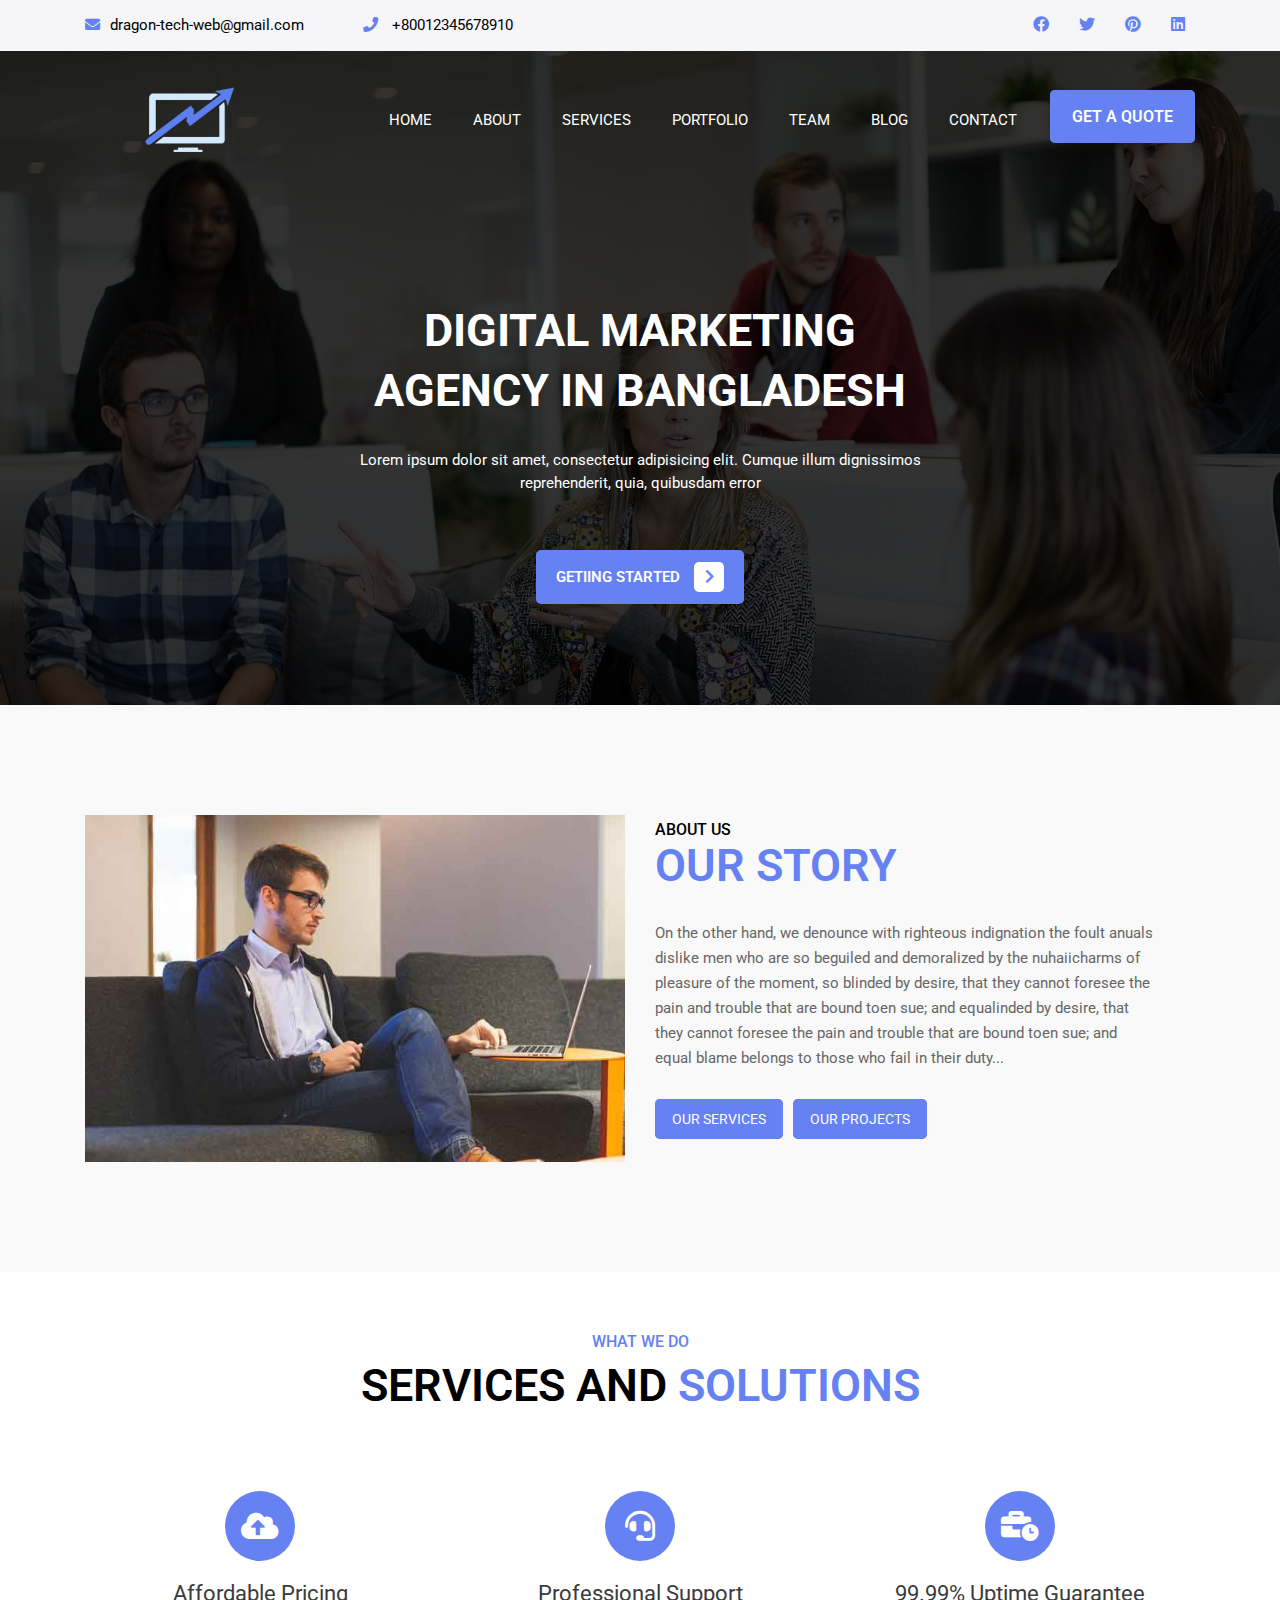
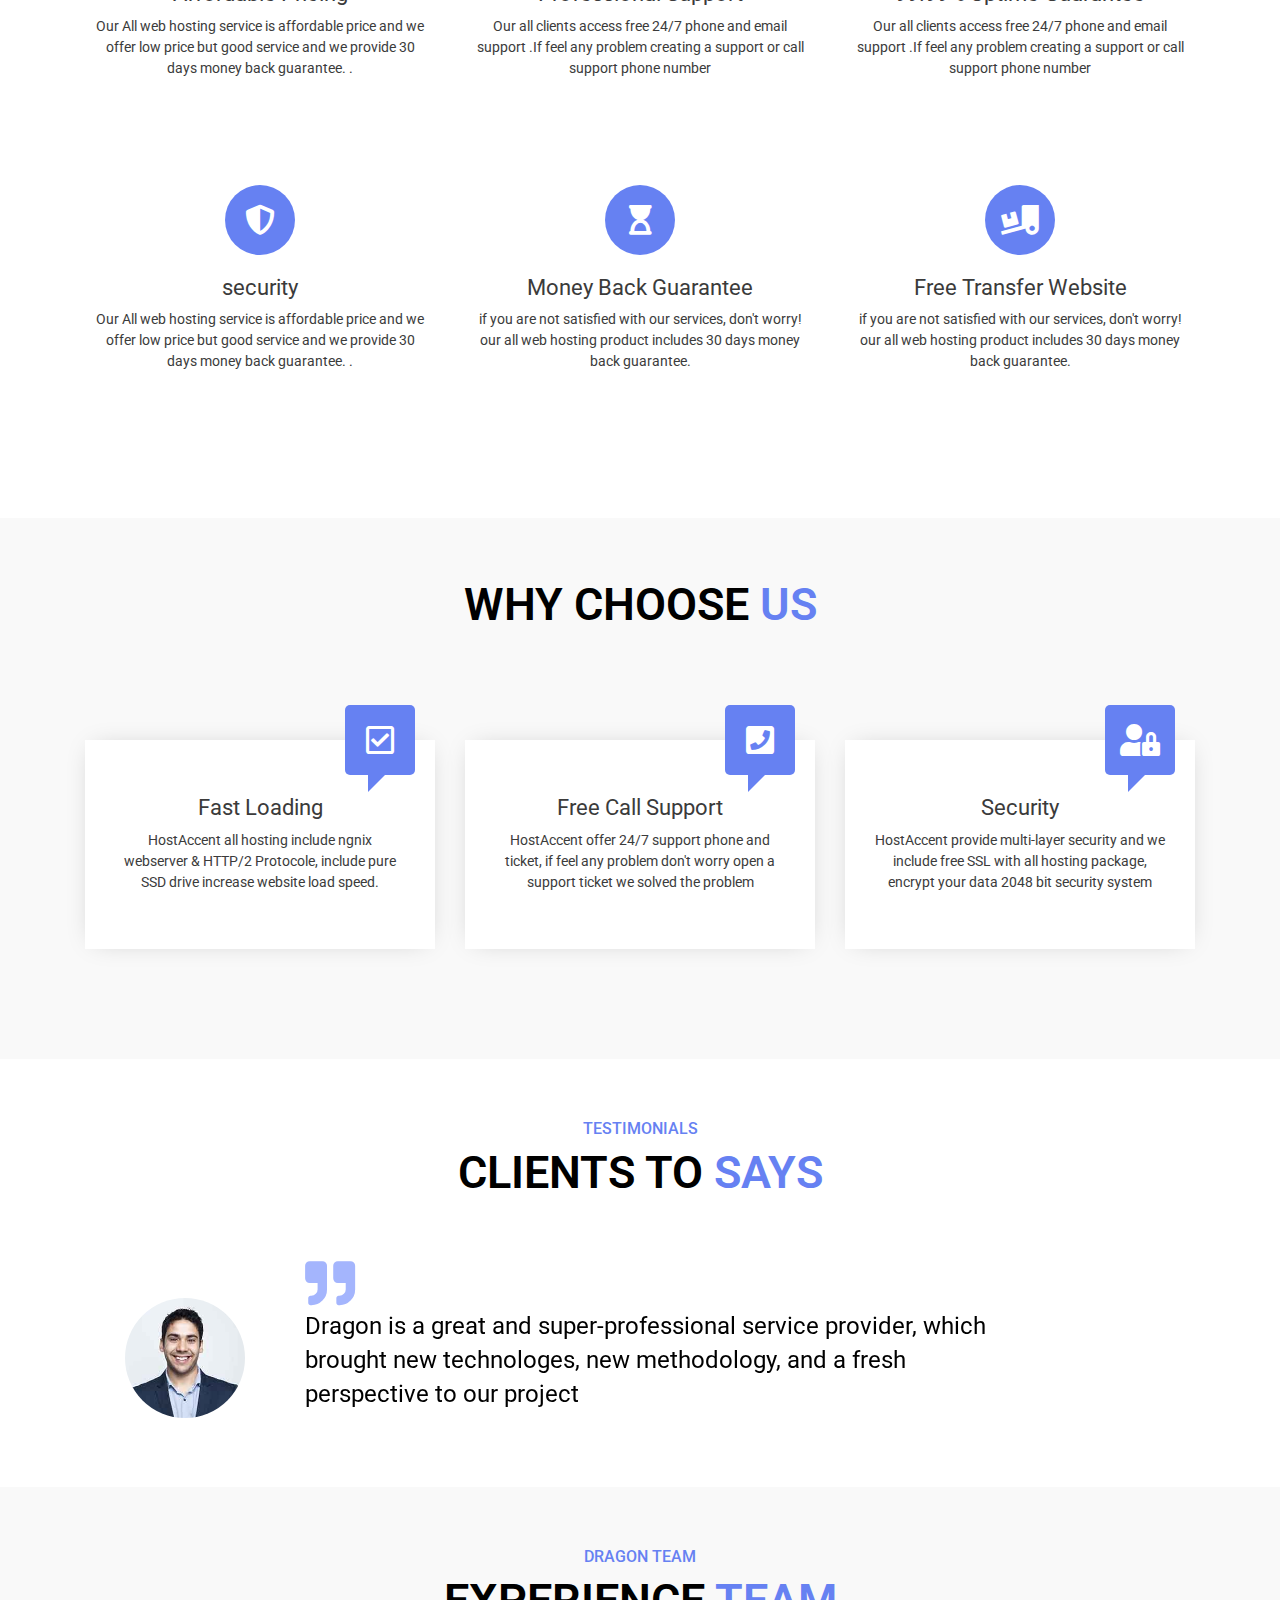
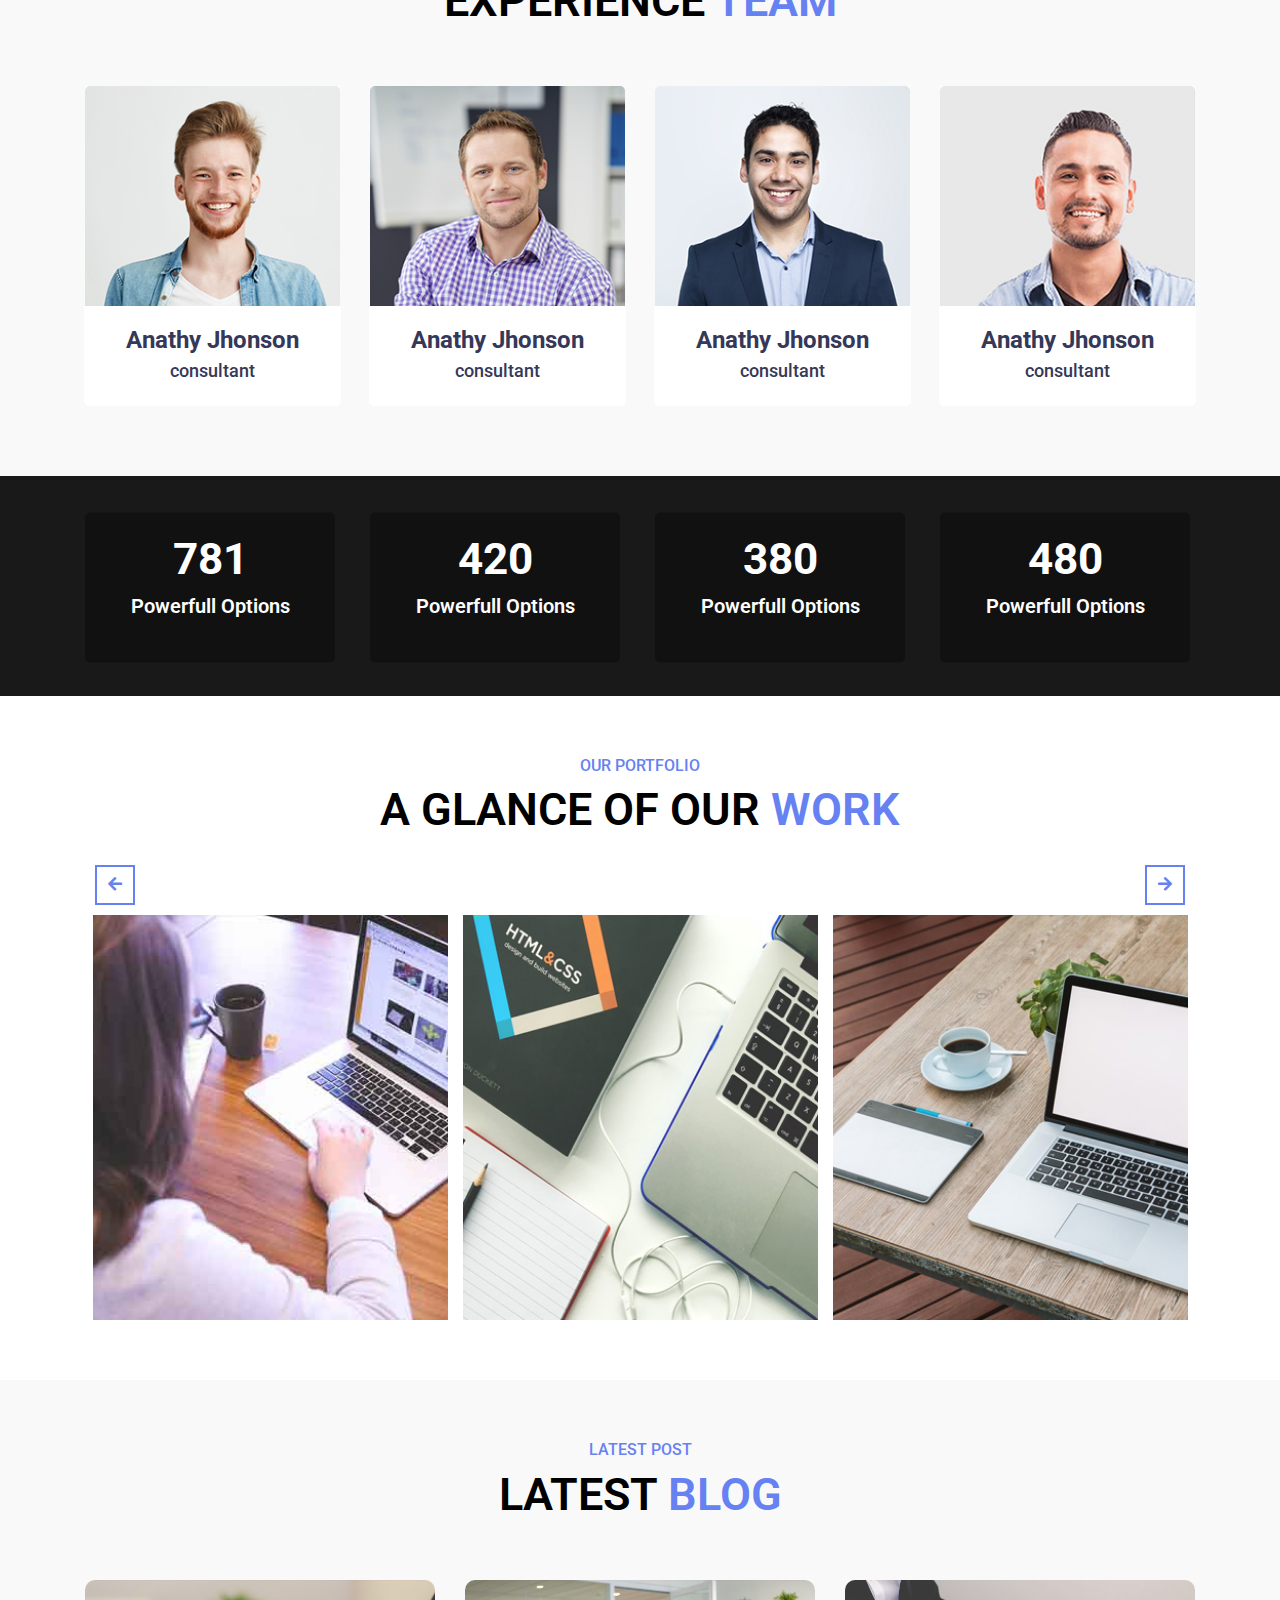
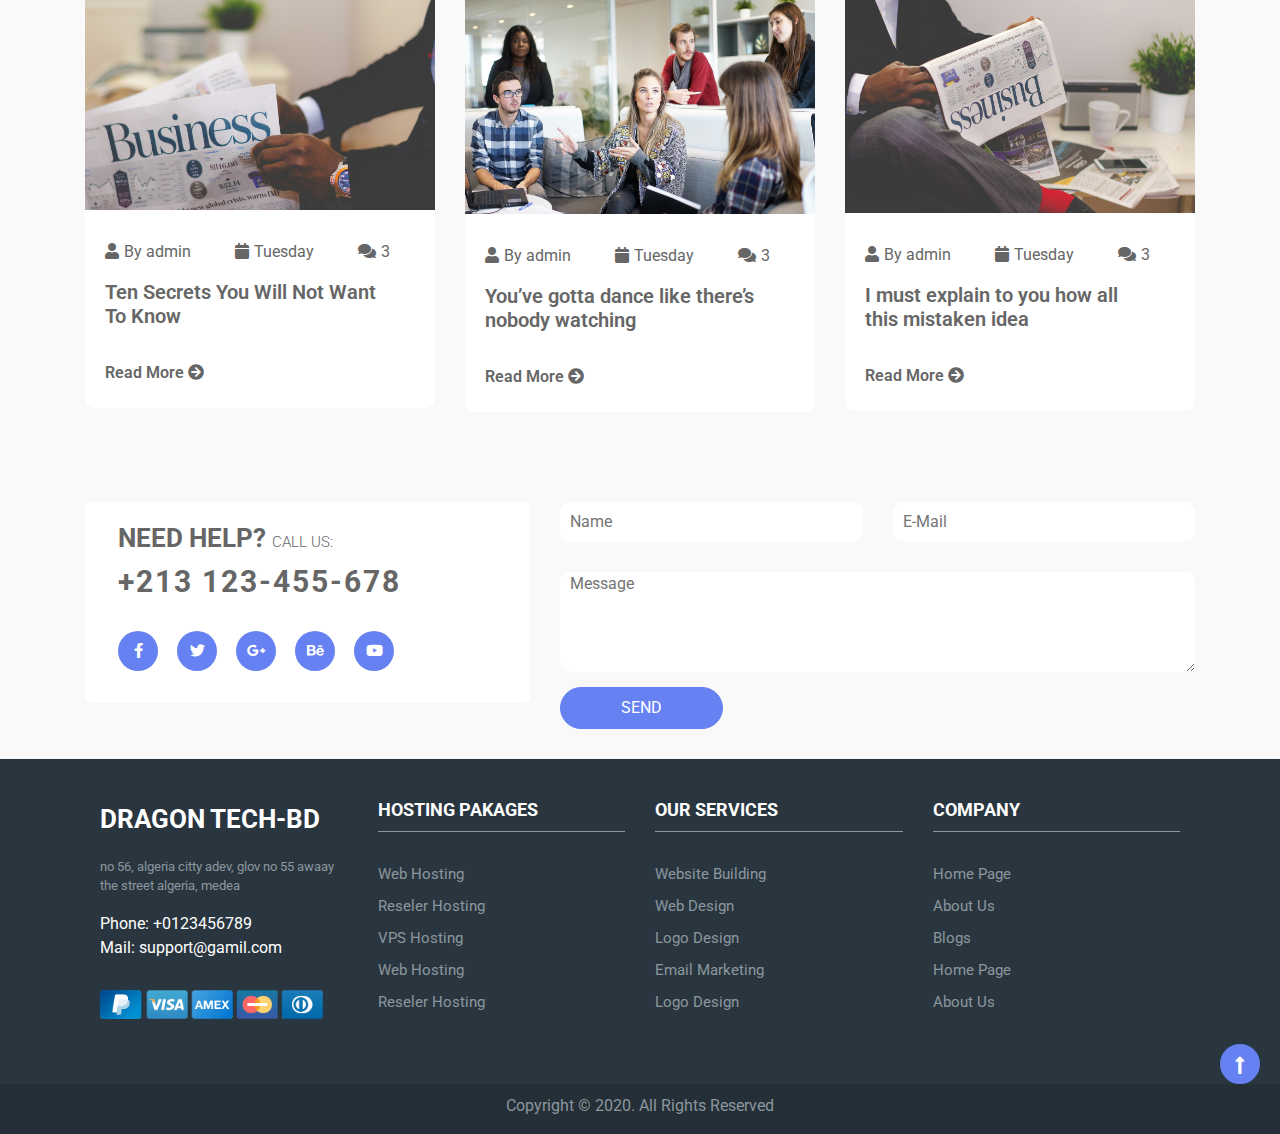
==== commit a028af5a: "Add files via upload" ====
--- a/index.html
+++ b/index.html
@@ -41,7 +41,7 @@
     <!--First nav start-->
 
     <!--Navbar start-->
-    <nav class="navbar navbar-expand-lg ">
+    <nav class="navbar nav_fixed navbar-expand-lg ">
         <div class="container">
             <a class="navbar-brand" href="#"><img src="images/dragons.png" alt=""></a>
             <button class="navbar-toggler" type="button" data-toggle="collapse" data-target="#navbarSupportedContent" aria-controls="navbarSupportedContent" aria-expanded="false" aria-label="Toggle navigation">
@@ -63,7 +63,7 @@
                         <a class="nav-link" href="portfolio.html">PORTFOLIO <span class="sr-only">(current)</span></a>
                     </li>
                     <li class="nav-item active">
-                        <a class="nav-link" href="team.html">Team<span class="sr-only">(current)</span></a>
+                        <a class="nav-link" href="#team_part">Team<span class="sr-only">(current)</span></a>
                     </li>
                     <li class="nav-item active">
                         <a class="nav-link" href="blog.html">BLOG <span class="sr-only">(current)</span></a>
@@ -584,6 +584,7 @@
         <div class="copyright text-center">
             <p>Copyright © 2020. All Rights Reserved</p>
         </div>
+    <a href="#banner_part" class="top"><i class="fas fa-long-arrow-alt-up"></i></a>
     </section>
     <!--futter Ends-->
 
--- a/css/style.css
+++ b/css/style.css
@@ -45,7 +45,6 @@
 }
 
 /*********common css ends*****/
-
 /************* first_nav end **************/
 #first_nav {
     background: #f6f6f8;
@@ -142,7 +141,18 @@
 
 /************* navbar ends **************/
 
-
+body{
+    position: relative;
+}
+.fixed {
+    position: fixed;
+    top: 0;
+    left: 0;
+    width: 100%;
+    background: #2a363f;
+    z-index: 999;
+    line-height: 70px;
+}
 /************* banner part start **************/
 
 #banner_part {
@@ -1121,6 +1131,7 @@
 
 #futter .futter_link ul li a:hover {
     color: #fff;
+    padding-left: 10px;
 }
 #copyright .copyright{
     height: 50px;
@@ -1130,12 +1141,35 @@
     color: #8b969e;
     padding-top: 10px;
 }
+.top{
+    height: 40px;
+    width: 40px;
+    background: #6681f2;
+    position: absolute;
+    bottom: 50px;
+    right: 20px;
+    border-radius: 50%;
+    border: 2px solid #6681f2;
+    transition: all linear .3s;
+    
+}
+.top:hover i{
+    background: transparent;
+    color: #6681f2;
+}
+
+.top:hover{
+    background: transparent;
+}
+.top i{
+    color: #fff;
+    padding-left: 35%;
+    line-height: 40px;
+    font-size: 20px;
+    transition: all linear .3s;
+}
 /************* futter Ends **************/
-/************* about_banner start **************/
-
-
-
-
+/************* inner_firt_nav start **************/
 #inner_first_nav {
     background: #2a363f;
 }
@@ -1176,7 +1210,8 @@
 #inner_first_nav ul li i:hover {
     color: #f1f1f1;
 }
-
+/************* inner_firt_nav ends **************/
+/************* inner_navbar ends **************/
 
 .inner.navbar {
     top: 65px;
@@ -1225,7 +1260,8 @@
     background: none;
     border: 2px solid #6681f2;
 }
-
+/************* inner_navbar  ends **************/
+/************* inner_banner start **************/
 #inner_banner_part {
     background: url(../images/service-bg.jpg) no-repeat;
     background-position: center;
@@ -1252,14 +1288,14 @@
     font-weight: 700;
     text-transform: uppercase;
     font-family: 'Roboto', sans-serif;
-    padding-top: 8%;
+    padding-top: 70px;
 }
 #inner_banner_part a{
     color: #fff;
 }
 #inner_banner_part .text{
-    height: 150px;
-    width: 500px;
+    height: 200px;
+    width: 600px;
     background: rgba(102, 129, 242, 0.5);
     display: block;
     margin-top: 100px;
@@ -1274,6 +1310,8 @@
 #inner_banner_part .text .a:hover{
     color: #fff;
 }
+/************* inner_banner ends **************/
+/************* inner_poertfolio start **************/
 .po_img{
     height: 350px;
     width: 350px;
@@ -1308,10 +1346,11 @@
     line-height: 50px;
     padding-left: 20px;
 }
-
+/************* inner_portfolio ends **************/
+/************* inner_blog start **************/
 
 .blog_img img{
-    height: 100%;
+    height: 350px;
     width: 100%;
     padding-bottom: 50px;
 }
@@ -1322,7 +1361,6 @@
     font-family: 'Roboto', sans-serif;
     font-weight: 600;
     padding-right: 100px;
-    padding-top: 40px;
     padding-bottom: 20px;
 }
 
@@ -1340,6 +1378,4 @@
     color: #666;
 }
 
-
-
-/************* about_banner ends **************/
+/************* inner_blog ends **************/
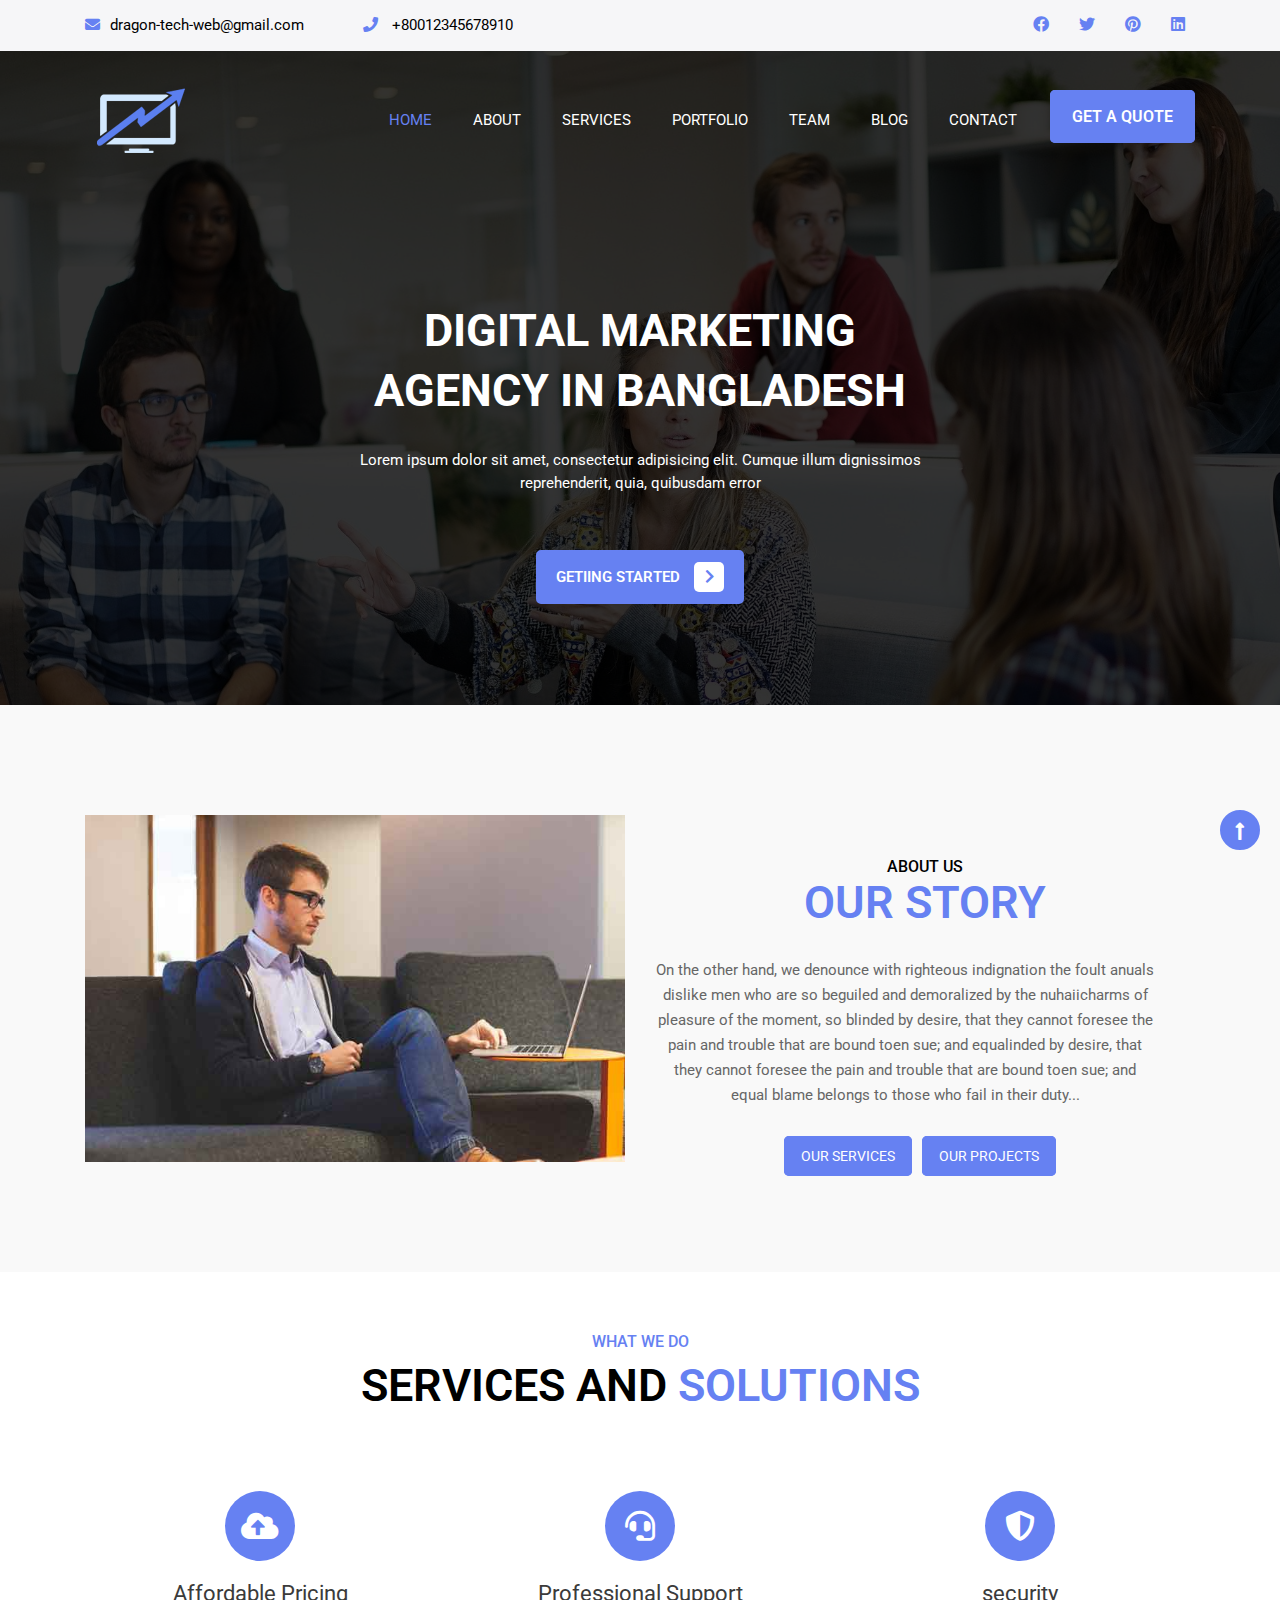
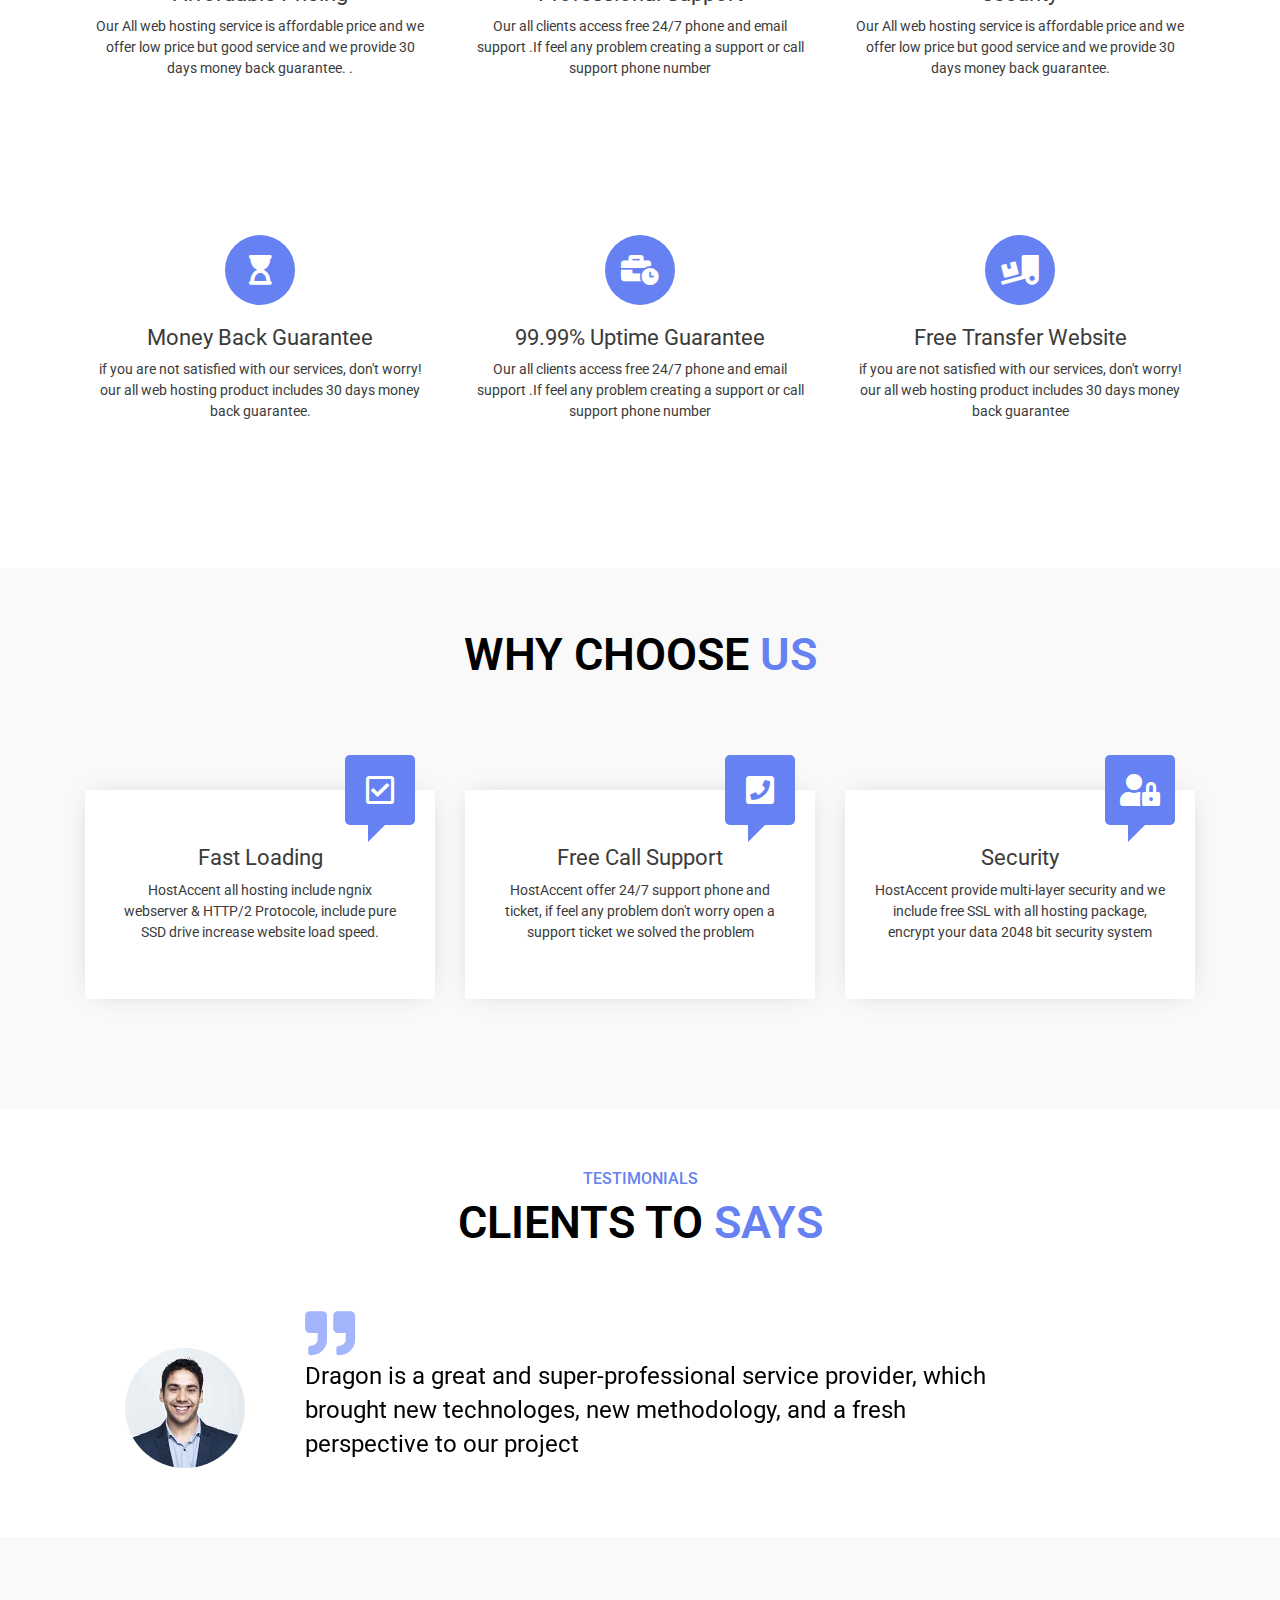
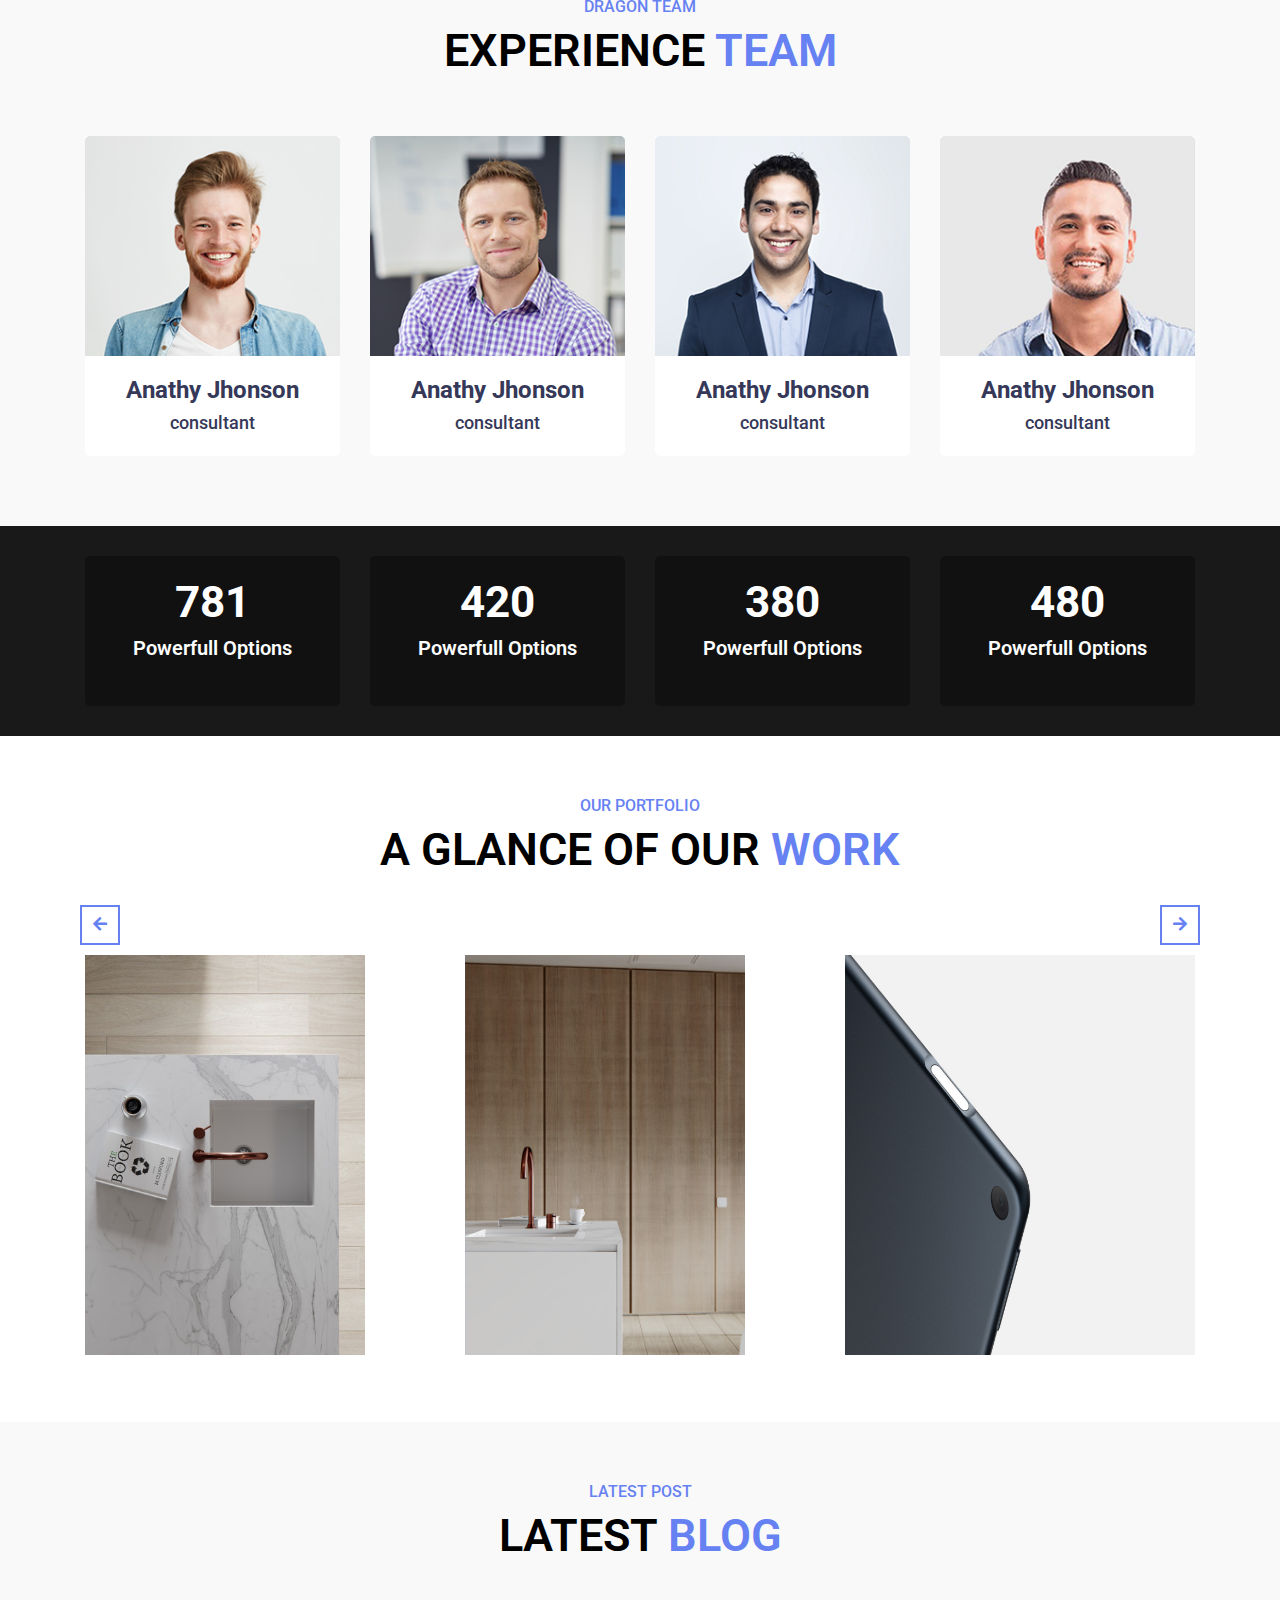
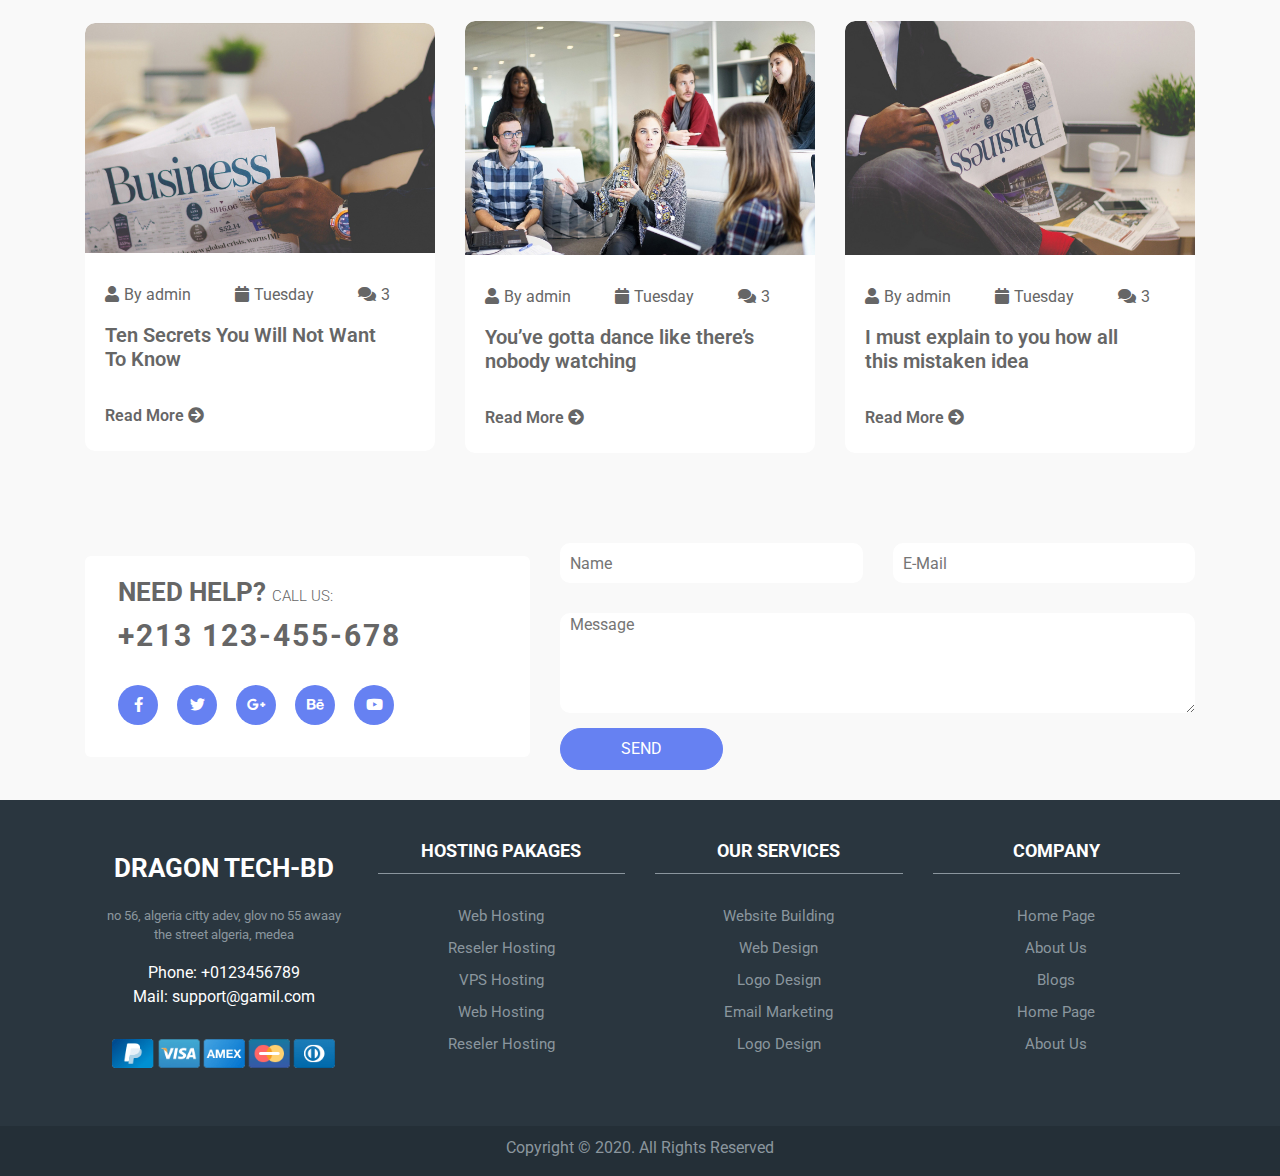
==== commit c1e3c2d8: "Add files via upload" ====
--- a/index.html
+++ b/index.html
@@ -3,12 +3,15 @@
 
 <head>
     <meta charset="UTF-8">
+    <meta name="viewport" content="width=device-width, initial-scale=1, shrink-to-fit=no">
     <title>Dragon Tech BD</title>
     <link href="https://fonts.googleapis.com/css?family=Roboto:400,500,700,900&display=swap" rel="stylesheet">
     <link rel="stylesheet" href="css/bootstrap.min.css">
     <link rel="stylesheet" href="css/all.min.css">
     <link rel="stylesheet" href="css/slick.css">
+    <link rel="stylesheet" href="css/imagehover.min.css">
     <link rel="stylesheet" href="css/style.css">
+    <link rel="stylesheet" href="css/responsive.css">
 </head>
 
 <body>
@@ -18,15 +21,15 @@
         <div class="container">
             <div class="fir_nav">
                 <div class="row mx-0">
-                    <div class="col-lg-3 p-0">
+                    <div class="col-lg-3 col-sm-3 col-sm-3 col-3 p-0">
                         <div class="one">
                             <h3><i class="fas fa-envelope" aria-hidden="true"></i>dragon-tech-web@gmail.com</h3>
                         </div>
                     </div>
-                    <div class="col-lg-3 p-0">
+                    <div class="col-lg-3 col-sm-3 col-sm-3 col-3 p-0">
                         <h3><i class="fas fa-phone" aria-hidden="true"></i> +80012345678910</h3>
                     </div>
-                    <div class="col-lg-6 p-0">
+                    <div class="col-lg-6 col-sm-6 col-sm-6 col-6 p-0">
                         <ul>
                             <li><a href="#"><i class="fab fa-facebook"></i></a></li>
                             <li><a href="#"><i class="fab fa-twitter"></i></a></li>
@@ -45,34 +48,34 @@
         <div class="container">
             <a class="navbar-brand" href="#"><img src="images/dragons.png" alt=""></a>
             <button class="navbar-toggler" type="button" data-toggle="collapse" data-target="#navbarSupportedContent" aria-controls="navbarSupportedContent" aria-expanded="false" aria-label="Toggle navigation">
-                <span class="navbar-toggler-icon"></span>
+                <span class="navbar-toggler-icon"><i class="fas fa-bars"></i></span>
             </button>
 
             <div class="collapse navbar-collapse" id="navbarSupportedContent">
                 <ul class="navbar-nav ml-auto">
-                    <li class="nav-item active">
-                        <a class="nav-link" href="index.html">Home <span class="sr-only">(current)</span></a>
-                    </li>
-                    <li class="nav-item active">
+                    <li class="nav-item">
+                        <a class="nav-link active" href="index.html">Home <span class="sr-only">(current)</span></a>
+                    </li>
+                    <li class="nav-item">
                         <a class="nav-link" href="about.html">ABOUT <span class="sr-only">(current)</span></a>
                     </li>
-                    <li class="nav-item active">
+                    <li class="nav-item">
                         <a class="nav-link" href="services.html">SERVICES <span class="sr-only">(current)</span></a>
                     </li>
-                    <li class="nav-item active">
+                    <li class="nav-item">
                         <a class="nav-link" href="portfolio.html">PORTFOLIO <span class="sr-only">(current)</span></a>
                     </li>
-                    <li class="nav-item active">
+                    <li class="nav-item">
                         <a class="nav-link" href="#team_part">Team<span class="sr-only">(current)</span></a>
                     </li>
-                    <li class="nav-item active">
+                    <li class="nav-item">
                         <a class="nav-link" href="blog.html">BLOG <span class="sr-only">(current)</span></a>
                     </li>
-                    <li class="nav-item active">
+                    <li class="nav-item">
                         <a class="nav-link" href="contact.html">Contact <span class="sr-only">(current)</span></a>
                     </li>
                     <li class="nav-item">
-                        <a class="get" href="#">GET A QUOTE</a>
+                        <a class=" get" href="#">GET A QUOTE</a>
                     </li>
                 </ul>
             </div>
@@ -104,13 +107,13 @@
     <section id="about">
         <div class="container">
             <div class="row">
-                <div class="col-lg-6">
+                <div class="col-lg-6 col-md-6 col-sm-10 col-12 m-auto">
                     <div class="a-img">
                         <img src="images/aboutb.jpg" alt="about" class="img-fluid w-100">
                     </div>
                 </div>
-                <div class="col-lg-6">
-                    <div class="a-text">
+                <div class="col-lg-6 col-md-6 col-sm-10 col-12 m-auto">
+                    <div class="a-text text-center">
                         <h2>About US <span>Our Story</span> </h2>
                         <p>On the other hand, we denounce with righteous indignation the foult anuals dislike men who are so beguiled and demoralized by the nuhaiicharms of pleasure of the moment, so blinded by desire, that they cannot foresee the pain and trouble that are bound toen sue; and equalinded by desire, that they cannot foresee the pain and trouble that are bound toen sue; and equal blame belongs to those who fail in their duty...</p>
                         <h4><a href="#">Our Services</a><a href="#">Our Projects</a></h4>
@@ -134,46 +137,51 @@
                 </div>
             </div>
             <div class="row">
-                <div class="col-lg-4">
-                    <div class="box_one">
-                        <div class="one text-center">
-                            <i class="fas fa-cloud-upload-alt"></i>
-                            <h5>Affordable Pricing</h5>
-                            <p>Our All web hosting service is affordable price and we offer low price but good service and we provide 30 days money back guarantee. .</p>
-                        </div>
-                        <div class="one text-center">
-                            <i class="fas fa-shield-alt"></i>
-                            <h5>security</h5>
-                            <p>Our All web hosting service is affordable price and we offer low price but good service and we provide 30 days money back guarantee. .</p>
-                        </div>
-                    </div>
-                </div>
-                <div class="col-lg-4">
-                    <div class="box_two">
-                        <div class="one text-center">
-                            <i class="fas fa-headset"></i>
-                            <h5>Professional Support</h5>
-                            <p>Our all clients access free 24/7 phone and email support .If feel any problem creating a support or call support phone number</p>
-                        </div>
-                        <div class="one text-center">
-                            <i class="fas fa-hourglass-start"></i>
-                            <h5>Money Back Guarantee</h5>
-                            <p>if you are not satisfied with our services, don't worry! our all web hosting product includes 30 days money back guarantee.</p>
-                        </div>
-                    </div>
-                </div>
-                <div class="col-lg-4">
-                    <div class="box_three">
-                        <div class="one text-center">
-                            <i class="fas fa-business-time"></i>
-                            <h5>99.99% Uptime Guarantee</h5>
-                            <p>Our all clients access free 24/7 phone and email support .If feel any problem creating a support or call support phone number</p>
-                        </div>
-                        <div class="one text-center">
-                            <i class="fas fa-truck-loading"></i>
-                            <h5>Free Transfer Website</h5>
-                            <p>if you are not satisfied with our services, don't worry! our all web hosting product includes 30 days money back guarantee.</p>
-                        </div>
+                <div class="col-lg-4 col-md-6 col-sm-6 col-12 m-auto">
+                    <div class="one text-center">
+                        <i class="fas fa-cloud-upload-alt"></i>
+                        <h5>Affordable Pricing</h5>
+                        <p>Our All web hosting service is affordable price and we offer low price but good service and we provide 30 days money back guarantee. .</p>
+                    </div>
+                </div>
+
+                <div class="col-lg-4 col-md-6 col-sm-6 col-12 m-auto">
+                    <div class="one text-center">
+                        <i class="fas fa-headset"></i>
+                        <h5>Professional Support</h5>
+                        <p>Our all clients access free 24/7 phone and email support .If feel any problem creating a support or call support phone number</p>
+                    </div>
+                </div>
+
+                <div class="col-lg-4 col-md-6 col-sm-6 col-12 m-auto">
+                    <div class="one text-center">
+                        <i class="fas fa-shield-alt"></i>
+                        <h5>security</h5>
+                        <p>Our All web hosting service is affordable price and we offer low price but good service and we provide 30 days money back guarantee.</p>
+                    </div>
+                </div>
+
+                <div class="col-lg-4 col-md-6 col-sm-6 col-12 m-auto">
+                    <div class="one text-center">
+                        <i class="fas fa-hourglass-start"></i>
+                        <h5>Money Back Guarantee</h5>
+                        <p>if you are not satisfied with our services, don't worry! our all web hosting product includes 30 days money back guarantee.</p>
+                    </div>
+                </div>
+
+                <div class="col-lg-4 col-md-6 col-sm-6 col-12 m-auto">
+                    <div class="one text-center">
+                        <i class="fas fa-business-time"></i>
+                        <h5>99.99% Uptime Guarantee</h5>
+                        <p>Our all clients access free 24/7 phone and email support .If feel any problem creating a support or call support phone number</p>
+                    </div>
+                </div>
+
+                <div class="col-lg-4 col-md-6 col-sm-6 col-12 m-auto">
+                    <div class="one text-center">
+                        <i class="fas fa-truck-loading"></i>
+                        <h5>Free Transfer Website</h5>
+                        <p>if you are not satisfied with our services, don't worry! our all web hosting product includes 30 days money back guarantee</p>
                     </div>
                 </div>
             </div>
@@ -193,7 +201,7 @@
                 </div>
             </div>
             <div class="row">
-                <div class="col-lg-4">
+                <div class="col-lg-4 col-md-6 col-sm-6 m-auto">
                     <div class="Choose_one text-center">
                         <div class="icon">
                             <i class="far fa-check-square"></i>
@@ -202,7 +210,7 @@
                         <p>HostAccent all hosting include ngnix webserver & HTTP/2 Protocole, include pure SSD drive increase website load speed.</p>
                     </div>
                 </div>
-                <div class="col-lg-4">
+                <div class="col-lg-4 col-md-6 col-sm-6 m-auto">
                     <div class="Choose_one text-center">
                         <div class="icon">
                             <i class="fas fa-phone-square"></i>
@@ -211,7 +219,7 @@
                         <p>HostAccent offer 24/7 support phone and ticket, if feel any problem don't worry open a support ticket we solved the problem</p>
                     </div>
                 </div>
-                <div class="col-lg-4">
+                <div class="col-lg-4 col-md-8 col-sm-8 m-auto">
                     <div class="Choose_one text-center">
                         <div class="icon">
                             <i class="fas fa-user-lock"></i>
@@ -280,13 +288,14 @@
                 </div>
             </div>
             <div class="row">
-                <div class="col-lg-3">
+                <div class="col-lg-3 col-md-6 col-sm-6 ">
                     <div class="team-member">
                         <div class="team-img">
-                            <img src="images/1.jpg" alt="">
+                            <img src="images/1.jpg" alt="" class="img-fluid w-100">
                         </div>
                         <div class="team-detail text-center">
-                            <h4>Anathy Jhonson <span>consultant</span></h4>
+                            <h4>Anathy Jhonson </h4>
+                            <h5>consultant</h5>
                             <ul>
                                 <li><a href="#"><i class="fab fa-facebook-f"></i></a></li>
                                 <li><a href="#"><i class="fab fa-twitter"></i></a></li>
@@ -296,13 +305,15 @@
                         </div>
                     </div>
                 </div>
-                <div class="col-lg-3">
+                <div class="col-lg-3 col-md-6 col-sm-6 ">
                     <div class="team-member">
                         <div class="team-img">
-                            <img src="images/2.jpg" alt="">
-                        </div>
+                            <img src="images/2.jpg" alt="" class="img-fluid w-100">
+                        </div>
+
                         <div class="team-detail text-center">
-                            <h4>Anathy Jhonson <span>consultant</span></h4>
+                            <h4>Anathy Jhonson </h4>
+                            <h5>consultant</h5>
                             <ul>
                                 <li><a href="#"><i class="fab fa-facebook-f"></i></a></li>
                                 <li><a href="#"><i class="fab fa-twitter"></i></a></li>
@@ -310,15 +321,17 @@
                                 <li><a href="#"><i class="fab fa-linkedin"></i></a></li>
                             </ul>
                         </div>
-                    </div>
-                </div>
-                <div class="col-lg-3">
+
+                    </div>
+                </div>
+                <div class="col-lg-3 col-md-6 col-sm-6  ">
                     <div class="team-member">
                         <div class="team-img">
-                            <img src="images/3.jpg" alt="">
+                            <img src="images/3.jpg" alt="" class="img-fluid w-100">
                         </div>
                         <div class="team-detail text-center">
-                            <h4>Anathy Jhonson <span>consultant</span></h4>
+                            <h4>Anathy Jhonson </h4>
+                            <h5>consultant</h5>
                             <ul>
                                 <li><a href="#"><i class="fab fa-facebook-f"> </i></a></li>
                                 <li><a href="#"><i class="fab fa-twitter"></i></a></li>
@@ -326,15 +339,17 @@
                                 <li><a href="#"><i class="fab fa-linkedin"></i></a></li>
                             </ul>
                         </div>
-                    </div>
-                </div>
-                <div class="col-lg-3">
+
+                    </div>
+                </div>
+                <div class="col-lg-3 col-md-6 col-sm-6 ">
                     <div class="team-member">
                         <div class="team-img">
-                            <img src="images/4.jpg" alt="">
+                            <img src="images/4.jpg" alt="" class="img-fluid  w-100 ">
                         </div>
                         <div class="team-detail text-center">
-                            <h4>Anathy Jhonson <span>consultant</span></h4>
+                            <h4>Anathy Jhonson </h4>
+                            <h5>consultant</h5>
                             <ul>
                                 <li><a href="#"><i class="fab fa-facebook-f"></i></a></li>
                                 <li><a href="#"><i class="fab fa-twitter"></i></a></li>
@@ -352,32 +367,30 @@
 
     <!--counter start-->
     <section id="counter">
-        <div class="counter_overlay">
-            <div class="container">
-                <div class="row">
-                    <div class="col-lg-3">
-                        <div class="count text-center">
-                            <h4 class="counter">781</h4>
-                            <h3> Powerfull Options</h3>
-                        </div>
-                    </div>
-                    <div class="col-lg-3">
-                        <div class="count text-center">
-                            <h4 class="counter">420</h4>
-                            <h3> Powerfull Options</h3>
-                        </div>
-                    </div>
-                    <div class="col-lg-3">
-                        <div class="count text-center">
-                            <h4 class="counter">380</h4>
-                            <h3> Powerfull Options</h3>
-                        </div>
-                    </div>
-                    <div class="col-lg-3">
-                        <div class="count text-center">
-                            <h4 class="counter">480</h4>
-                            <h3> Powerfull Options</h3>
-                        </div>
+        <div class="container">
+            <div class="row cont text-center">
+                <div class="col-lg-3 col-md-3 col-sm-3 col-6 ">
+                    <div class="count text-center">
+                        <h4 class="counter">781</h4>
+                        <h3> Powerfull Options</h3>
+                    </div>
+                </div>
+                <div class="col-lg-3 col-md-3 col-sm-3 col-6">
+                    <div class="count text-center">
+                        <h4 class="counter">420</h4>
+                        <h3> Powerfull Options</h3>
+                    </div>
+                </div>
+                <div class="col-lg-3 col-md-3 col-sm-3 col-6">
+                    <div class="count text-center">
+                        <h4 class="counter">380</h4>
+                        <h3> Powerfull Options</h3>
+                    </div>
+                </div>
+                <div class="col-lg-3 col-md-3 col-sm-3 col-6">
+                    <div class="count text-center">
+                        <h4 class="counter">480</h4>
+                        <h3> Powerfull Options</h3>
                     </div>
                 </div>
             </div>
@@ -399,21 +412,45 @@
                     </div>
                 </div>
             </div>
-            <div class="row">
-                <div class="col-lg-12">
-                    <div class="portfolio_img">
-                        <div class="slid_img">
-                            <img src="images/port1.jpg" alt="">
-                        </div>
-                        <div class="slid_img">
-                            <img src="images/port2.jpg" alt="">
-                        </div>
-                        <div class="slid_img">
-                            <img src="images/port3.jpg" alt="">
-                        </div>
-                        <div class="slid_img">
-                            <img src="images/port4.jpg" alt="">
-                        </div>
+            <div class="row portfolio_img">
+                <div class="col-lg-4">
+                    <div class="slide_img">
+                        <figure class="imghvr-hinge-up">
+                            <img src="images/portfo3.jpg" alt="" class="img-fluid w-100">
+                            <figcaption>
+                                <h3>Dragon Tech BD Project </h3>
+                            </figcaption>
+                        </figure>
+                    </div>
+                </div>
+                <div class="col-lg-4">
+                    <div class="slide_img">
+                        <figure class="imghvr-slide-right">
+                            <img src="images/portfo4.jpg" alt="" class="img-fluid w-100">
+                            <figcaption>
+                                <h3>Dragon Tech BD Project </h3>
+                            </figcaption>
+                        </figure>
+                    </div>
+                </div>
+                <div class="col-lg-4">
+                    <div class="slide_img">
+                        <figure class="imghvr-hinge-left">
+                            <img src="images/portfo1.jpg" alt="" class="img-fluid w-100">
+                            <figcaption>
+                                <h3>Dragon Tech BD Project </h3>
+                            </figcaption>
+                        </figure>
+                    </div>
+                </div>
+                <div class="col-lg-4">
+                    <div class="slide_img">
+                        <figure class="imghvr-hinge-right">
+                            <img src="images/portfo2.jpg" alt="" class="img-fluid w-100">
+                            <figcaption>
+                               <h3>Dragon Tech BD Project </h3>
+                            </figcaption>
+                        </figure>
                     </div>
                 </div>
             </div>
@@ -435,7 +472,7 @@
                 </div>
             </div>
             <div class="row">
-                <div class="col-lg-4">
+                <div class="col-lg-4 col-md-6 col-sm-6 m-auto">
                     <div class="blog-detail">
                         <a href="#"><img src="images/blog-1.jpg" alt="blog" class="img-fluid w-100"></a>
                         <ul>
@@ -449,7 +486,7 @@
                         <h4><span><a href="#">Read More <i class="fa fa-arrow-circle-right"></i></a></span></h4>
                     </div>
                 </div>
-                <div class="col-lg-4">
+                <div class="col-lg-4 col-md-6 col-sm-6 m-auto">
                     <div class="blog-detail">
                         <a href="#"><img src="images/blog-2.jpg" alt=""></a>
                         <ul>
@@ -463,7 +500,7 @@
                         <h4><span><a href="#">Read More <i class="fa fa-arrow-circle-right"></i></a></span></h4>
                     </div>
                 </div>
-                <div class="col-lg-4">
+                <div class="col-lg-4 col-md-8 col-sm-8 m-auto">
                     <div class="blog-detail">
                         <a href="#"><img src="images/blog-3.jpg" alt=""></a>
                         <ul>
@@ -487,7 +524,7 @@
     <section id="from_part">
         <div class="container">
             <div class="row">
-                <div class="col-lg-5">
+                <div class="col-lg-5 col-md-6 col-sm-10 col-12 m-auto">
                     <div class="help">
                         <div class="for-text">
                             <h1>NEED HELP? <span>CALL US:</span> <br> <a href="#">+213 123-455-678</a></h1>
@@ -501,19 +538,19 @@
                         </div>
                     </div>
                 </div>
-                <div class="col-lg-7">
+                <div class="col-lg-7 col-md-6 col-sm-10 col-12 m-auto">
                     <div class="row">
-                        <div class="col-lg-6">
+                        <div class="col-lg-6 m-auto">
                             <div class="from_neme">
                                 <input type="text" placeholder="Name">
                             </div>
                         </div>
-                        <div class="col-lg-6">
+                        <div class="col-lg-6 m-auto">
                             <div class="from_mail">
                                 <input type="text" placeholder="E-Mail">
                             </div>
                         </div>
-                        <div class="col-lg-12">
+                        <div class="col-lg-12 m-auto">
                             <div class="from_mess">
                                 <textarea placeholder="Message"></textarea>
                             </div>
@@ -529,9 +566,9 @@
 
     <!--futter start-->
     <section id="futter">
-        <div class="container">
+        <div class="container text-center">
             <div class="row mx-0">
-                <div class="col-lg-3">
+                <div class="col-lg-3 col-md-6 col-sm-6 col-12 m-auto">
                     <div class="futter_detail">
                         <a href="#" class="logo">
                             <h2>DRAGON TECH-BD</h2>
@@ -541,7 +578,7 @@
                         <a href="index.html" class="pay"><img src="images/payment-1.png" alt="#"></a>
                     </div>
                 </div>
-                <div class="col-lg-3">
+                <div class="col-lg-3 col-md-6 col-sm-6 col-12 m-auto">
                     <div class="futter_link">
                         <h4>HOSTING PAKAGES</h4>
                         <ul>
@@ -553,7 +590,7 @@
                         </ul>
                     </div>
                 </div>
-                <div class="col-lg-3">
+                <div class="col-lg-3 col-md-6 col-sm-6 col-12 m-auto">
                     <div class="futter_link">
                         <h4>OUR SERVICES</h4>
                         <ul>
@@ -565,7 +602,7 @@
                         </ul>
                     </div>
                 </div>
-                <div class="col-lg-3">
+                <div class="col-lg-3 col-md-6 col-sm-6 col-12 m-auto">
                     <div class="futter_link">
                         <h4>COMPANY</h4>
                         <ul>
@@ -584,7 +621,7 @@
         <div class="copyright text-center">
             <p>Copyright © 2020. All Rights Reserved</p>
         </div>
-    <a href="#banner_part" class="top"><i class="fas fa-long-arrow-alt-up"></i></a>
+        <a href="#first_nav" class="dote"><i class="fas fa-long-arrow-alt-up"></i></a>
     </section>
     <!--futter Ends-->
 
--- a/css/imagehover.min.css
+++ b/css/imagehover.min.css
@@ -0,0 +1,857 @@
+@charset "UTF-8";
+
+/*!
+ * ImageHover.css - http://www.imagehover.io
+ * Version 1.0
+ * Author: Ciarán Walsh
+
+ * Made available under a MIT License:
+ * http://www.opensource.org/licenses/mit-license.php
+
+ */
+[class*=" imghvr-"],
+[class^=imghvr-] {
+    position: relative;
+    display: inline-block;
+    margin: 0;
+    max-width: 100%;
+    background-color: #2266a5;
+    color: #fff;
+    overflow: hidden;
+    -webkit-backface-visibility: hidden;
+    backface-visibility: hidden;
+    -moz-osx-font-smoothing: grayscale;
+    transform: translateZ(0)
+}
+
+[class*=" imghvr-"] > img,
+[class^=imghvr-] > img {
+    vertical-align: top;
+    max-width: 100%
+}
+
+[class*=" imghvr-"] figcaption,
+[class^=imghvr-] figcaption {
+    background-color: #135796;
+    padding: 30px;
+    position: absolute;
+    top: 0;
+    bottom: 0;
+    left: 0;
+    right: 0;
+    color: #fff
+}
+
+[class*=" imghvr-"] figcaption h1,
+[class*=" imghvr-"] figcaption h2,
+[class*=" imghvr-"] figcaption h3,
+[class*=" imghvr-"] figcaption h4,
+[class*=" imghvr-"] figcaption h5,
+[class*=" imghvr-"] figcaption h6,
+[class^=imghvr-] figcaption h1,
+[class^=imghvr-] figcaption h2,
+[class^=imghvr-] figcaption h3,
+[class^=imghvr-] figcaption h4,
+[class^=imghvr-] figcaption h5,
+[class^=imghvr-] figcaption h6 {
+    color: #fff
+}
+
+[class*=" imghvr-"] a,
+[class^=imghvr-] a {
+    position: absolute;
+    top: 0;
+    bottom: 0;
+    left: 0;
+    right: 0;
+    z-index: 1
+}
+
+[class*=" imghvr-"],
+[class*=" imghvr-"] *,
+[class*=" imghvr-"]:after,
+[class*=" imghvr-"] :after,
+[class*=" imghvr-"]:before,
+[class*=" imghvr-"] :before,
+[class^=imghvr-],
+[class^=imghvr-] *,
+[class^=imghvr-]:after,
+[class^=imghvr-] :after,
+[class^=imghvr-]:before,
+[class^=imghvr-] :before {
+    box-sizing: border-box;
+    transition: all .35s ease
+}
+
+[class*=" imghvr-fade"] figcaption,
+[class^=imghvr-fade] figcaption {
+    opacity: 0
+}
+
+[class*=" imghvr-fade"]:hover figcaption,
+[class^=imghvr-fade]:hover figcaption {
+    opacity: 1
+}
+
+[class*=" imghvr-fade"]:hover > img,
+[class*=" imghvr-fade"]:hover figcaption,
+[class^=imghvr-fade]:hover > img,
+[class^=imghvr-fade]:hover figcaption {
+    transform: translate(0)
+}
+
+.imghvr-fade-in-up figcaption {
+    transform: translateY(15%)
+}
+
+.imghvr-fade-in-down figcaption {
+    transform: translateY(-15%)
+}
+
+.imghvr-fade-in-left figcaption {
+    transform: translate(-15%)
+}
+
+.imghvr-fade-in-right figcaption {
+    transform: translate(15%)
+}
+
+[class*=" imghvr-push-"]:hover figcaption,
+[class^=imghvr-push-]:hover figcaption {
+    transform: translate(0)
+}
+
+.imghvr-push-up figcaption {
+    transform: translateY(100%)
+}
+
+.imghvr-push-down figcaption,
+.imghvr-push-up:hover > img {
+    transform: translateY(-100%)
+}
+
+.imghvr-push-down:hover > img {
+    transform: translateY(100%)
+}
+
+.imghvr-push-left figcaption {
+    transform: translateX(100%)
+}
+
+.imghvr-push-left:hover > img,
+.imghvr-push-right figcaption {
+    transform: translateX(-100%)
+}
+
+.imghvr-push-right:hover > img {
+    transform: translateX(100%)
+}
+
+[class*=" imghvr-slide-"]:hover figcaption,
+[class^=imghvr-slide-]:hover figcaption {
+    transform: translate(0)
+}
+
+.imghvr-slide-up figcaption {
+    transform: translateY(100%)
+}
+
+.imghvr-slide-down figcaption {
+    transform: translateY(-100%)
+}
+
+.imghvr-slide-left figcaption {
+    transform: translateX(100%)
+}
+
+.imghvr-slide-right figcaption {
+    transform: translateX(-100%)
+}
+
+.imghvr-slide-top-left figcaption {
+    transform: translate(-100%, -100%)
+}
+
+.imghvr-slide-top-right figcaption {
+    transform: translate(100%, -100%)
+}
+
+.imghvr-slide-bottom-left figcaption {
+    transform: translate(-100%, 100%)
+}
+
+.imghvr-slide-bottom-right figcaption {
+    transform: translate(100%, 100%)
+}
+
+[class*=" imghvr-reveal-"]:before,
+[class^=imghvr-reveal-]:before {
+    position: absolute;
+    top: 0;
+    bottom: 0;
+    left: 0;
+    right: 0;
+    content: "";
+    background-color: #135796
+}
+
+[class*=" imghvr-reveal-"] figcaption,
+[class^=imghvr-reveal-] figcaption {
+    opacity: 0
+}
+
+[class*=" imghvr-reveal-"]:hover:before,
+[class^=imghvr-reveal-]:hover:before {
+    transform: translate(0)
+}
+
+[class*=" imghvr-reveal-"]:hover figcaption,
+[class^=imghvr-reveal-]:hover figcaption {
+    opacity: 1;
+    transition-delay: .21s
+}
+
+.imghvr-reveal-up:before {
+    transform: translateY(100%)
+}
+
+.imghvr-reveal-down:before {
+    transform: translateY(-100%)
+}
+
+.imghvr-reveal-left:before {
+    transform: translateX(100%)
+}
+
+.imghvr-reveal-right:before {
+    transform: translateX(-100%)
+}
+
+.imghvr-reveal-top-left:before {
+    transform: translate(-100%, -100%)
+}
+
+.imghvr-reveal-top-right:before {
+    transform: translate(100%, -100%)
+}
+
+.imghvr-reveal-bottom-left:before {
+    transform: translate(-100%, 100%)
+}
+
+.imghvr-reveal-bottom-right:before {
+    transform: translate(100%, 100%)
+}
+
+[class*=" imghvr-hinge-"],
+[class^=imghvr-hinge-] {
+    perspective: 50em
+}
+
+[class*=" imghvr-hinge-"] figcaption,
+[class^=imghvr-hinge-] figcaption {
+    opacity: 0;
+    z-index: 1
+}
+
+[class*=" imghvr-hinge-"]:hover img,
+[class^=imghvr-hinge-]:hover img {
+    opacity: 0
+}
+
+[class*=" imghvr-hinge-"]:hover figcaption,
+[class^=imghvr-hinge-]:hover figcaption {
+    opacity: 1;
+    transition-delay: .21s
+}
+
+.imghvr-hinge-up img {
+    transform-origin: 50% 0
+}
+
+.imghvr-hinge-up figcaption {
+    transform: rotateX(90deg);
+    transform-origin: 50% 100%
+}
+
+.imghvr-hinge-up:hover > img {
+    transform: rotateX(-90deg)
+}
+
+.imghvr-hinge-up:hover figcaption {
+    transform: rotateX(0)
+}
+
+.imghvr-hinge-down img {
+    transform-origin: 50% 100%
+}
+
+.imghvr-hinge-down figcaption {
+    transform: rotateX(-90deg);
+    transform-origin: 50% -50%
+}
+
+.imghvr-hinge-down:hover > img {
+    transform: rotateX(90deg);
+    opacity: 0
+}
+
+.imghvr-hinge-down:hover figcaption {
+    transform: rotateX(0)
+}
+
+.imghvr-hinge-left img {
+    transform-origin: 0 50%
+}
+
+.imghvr-hinge-left figcaption {
+    transform: rotateY(-90deg);
+    transform-origin: 100% 50%
+}
+
+.imghvr-hinge-left:hover > img {
+    transform: rotateY(90deg)
+}
+
+.imghvr-hinge-left:hover figcaption {
+    transform: rotateY(0)
+}
+
+.imghvr-hinge-right img {
+    transform-origin: 100% 50%
+}
+
+.imghvr-hinge-right figcaption {
+    transform: rotateY(90deg);
+    transform-origin: 0 50%
+}
+
+.imghvr-hinge-right:hover > img {
+    transform: rotateY(-90deg)
+}
+
+.imghvr-hinge-right:hover figcaption {
+    transform: rotateY(0)
+}
+
+[class*=" imghvr-flip-"],
+[class^=imghvr-flip-] {
+    perspective: 50em
+}
+
+[class*=" imghvr-flip-"] img,
+[class^=imghvr-flip-] img {
+    -webkit-backface-visibility: hidden;
+    backface-visibility: hidden
+}
+
+[class*=" imghvr-flip-"]:hover > img,
+[class*=" imghvr-flip-"] figcaption,
+[class^=imghvr-flip-]:hover > img,
+[class^=imghvr-flip-] figcaption {
+    opacity: 0
+}
+
+[class*=" imghvr-flip-"]:hover figcaption,
+[class^=imghvr-flip-]:hover figcaption {
+    opacity: 1;
+    transition-delay: .14s
+}
+
+.imghvr-flip-horiz figcaption {
+    transform: rotateX(90deg);
+    transform-origin: 0 50%
+}
+
+.imghvr-flip-horiz:hover img {
+    transform: rotateX(-180deg)
+}
+
+.imghvr-flip-horiz:hover figcaption {
+    transform: rotateX(0deg)
+}
+
+.imghvr-flip-vert figcaption {
+    transform: rotateY(90deg);
+    transform-origin: 50% 0
+}
+
+.imghvr-flip-vert:hover > img {
+    transform: rotateY(-180deg)
+}
+
+.imghvr-flip-vert:hover figcaption {
+    transform: rotateY(0deg)
+}
+
+.imghvr-flip-diag-1 figcaption {
+    transform: rotate3d(1, -1, 0, 100deg)
+}
+
+.imghvr-flip-diag-1:hover > img {
+    transform: rotate3d(-1, 1, 0, 100deg)
+}
+
+.imghvr-flip-diag-1:hover figcaption {
+    transform: rotate3d(0, 0, 0, 0deg)
+}
+
+.imghvr-flip-diag-2 figcaption {
+    transform: rotate3d(1, 1, 0, 100deg)
+}
+
+.imghvr-flip-diag-2:hover > img {
+    transform: rotate3d(-1, -1, 0, 100deg)
+}
+
+.imghvr-flip-diag-2:hover figcaption {
+    transform: rotate3d(0, 0, 0, 0deg)
+}
+
+[class*=" imghvr-shutter-out-"]:before,
+[class^=imghvr-shutter-out-]:before {
+    background: #135796;
+    position: absolute;
+    content: "";
+    transition-delay: .105s
+}
+
+[class*=" imghvr-shutter-out-"] figcaption,
+[class^=imghvr-shutter-out-] figcaption {
+    opacity: 0;
+    transition-delay: 0s
+}
+
+[class*=" imghvr-shutter-out-"]:hover:before,
+[class^=imghvr-shutter-out-]:hover:before {
+    transition-delay: 0s
+}
+
+[class*=" imghvr-shutter-out-"]:hover figcaption,
+[class^=imghvr-shutter-out-]:hover figcaption {
+    opacity: 1;
+    transition-delay: .105s
+}
+
+.imghvr-shutter-out-horiz:before {
+    left: 50%;
+    right: 50%;
+    top: 0;
+    bottom: 0
+}
+
+.imghvr-shutter-out-horiz:hover:before {
+    left: 0;
+    right: 0
+}
+
+.imghvr-shutter-out-vert:before {
+    top: 50%;
+    bottom: 50%;
+    left: 0;
+    right: 0
+}
+
+.imghvr-shutter-out-vert:hover:before {
+    top: 0;
+    bottom: 0
+}
+
+.imghvr-shutter-out-diag-1:before {
+    top: 50%;
+    bottom: 50%;
+    left: -35%;
+    right: -35%;
+    transform: rotate(45deg)
+}
+
+.imghvr-shutter-out-diag-1:hover:before {
+    top: -35%;
+    bottom: -35%
+}
+
+.imghvr-shutter-out-diag-2:before {
+    top: 50%;
+    bottom: 50%;
+    left: -35%;
+    right: -35%;
+    transform: rotate(-45deg)
+}
+
+.imghvr-shutter-out-diag-2:hover:before {
+    top: -35%;
+    bottom: -35%
+}
+
+[class*=" imghvr-shutter-in-"]:after,
+[class*=" imghvr-shutter-in-"]:before,
+[class^=imghvr-shutter-in-]:after,
+[class^=imghvr-shutter-in-]:before {
+    background: #135796;
+    position: absolute;
+    content: ""
+}
+
+[class*=" imghvr-shutter-in-"]:after,
+[class^=imghvr-shutter-in-]:after {
+    top: 0;
+    left: 0
+}
+
+[class*=" imghvr-shutter-in-"]:before,
+[class^=imghvr-shutter-in-]:before {
+    right: 0;
+    bottom: 0
+}
+
+[class*=" imghvr-shutter-in-"] figcaption,
+[class^=imghvr-shutter-in-] figcaption {
+    opacity: 0;
+    z-index: 1
+}
+
+[class*=" imghvr-shutter-in-"]:hover figcaption,
+[class^=imghvr-shutter-in-]:hover figcaption {
+    opacity: 1;
+    transition-delay: .21s
+}
+
+.imghvr-shutter-in-horiz:after,
+.imghvr-shutter-in-horiz:before {
+    width: 0;
+    height: 100%
+}
+
+.imghvr-shutter-in-horiz:hover:after,
+.imghvr-shutter-in-horiz:hover:before {
+    width: 50%
+}
+
+.imghvr-shutter-in-vert:after,
+.imghvr-shutter-in-vert:before {
+    height: 0;
+    width: 100%
+}
+
+.imghvr-shutter-in-vert:hover:after,
+.imghvr-shutter-in-vert:hover:before {
+    height: 50%
+}
+
+.imghvr-shutter-in-out-horiz:after,
+.imghvr-shutter-in-out-horiz:before {
+    width: 0;
+    height: 100%;
+    opacity: .75
+}
+
+.imghvr-shutter-in-out-horiz:hover:after,
+.imghvr-shutter-in-out-horiz:hover:before {
+    width: 100%
+}
+
+.imghvr-shutter-in-out-vert:after,
+.imghvr-shutter-in-out-vert:before {
+    height: 0;
+    width: 100%;
+    opacity: .75
+}
+
+.imghvr-shutter-in-out-vert:hover:after,
+.imghvr-shutter-in-out-vert:hover:before {
+    height: 100%
+}
+
+.imghvr-shutter-in-out-diag-1:after,
+.imghvr-shutter-in-out-diag-1:before {
+    width: 200%;
+    height: 200%;
+    transition: all .6s ease;
+    opacity: .75
+}
+
+.imghvr-shutter-in-out-diag-1:after {
+    transform: skew(-45deg) translateX(-150%)
+}
+
+.imghvr-shutter-in-out-diag-1:before {
+    transform: skew(-45deg) translateX(150%)
+}
+
+.imghvr-shutter-in-out-diag-1:hover:after {
+    transform: skew(-45deg) translateX(-50%)
+}
+
+.imghvr-shutter-in-out-diag-1:hover:before {
+    transform: skew(-45deg) translateX(50%)
+}
+
+.imghvr-shutter-in-out-diag-2:after,
+.imghvr-shutter-in-out-diag-2:before {
+    width: 200%;
+    height: 200%;
+    transition: all .6s ease;
+    opacity: .75
+}
+
+.imghvr-shutter-in-out-diag-2:after {
+    transform: skew(45deg) translateX(-100%)
+}
+
+.imghvr-shutter-in-out-diag-2:before {
+    transform: skew(45deg) translateX(100%)
+}
+
+.imghvr-shutter-in-out-diag-2:hover:after,
+.imghvr-shutter-in-out-diag-2:hover:before {
+    transform: skew(45deg) translateX(0)
+}
+
+[class*=" imghvr-fold"],
+[class^=imghvr-fold] {
+    perspective: 50em
+}
+
+[class*=" imghvr-fold"] img,
+[class^=imghvr-fold] img {
+    transform-origin: 50% 0
+}
+
+[class*=" imghvr-fold"] figcaption,
+[class^=imghvr-fold] figcaption {
+    z-index: 1;
+    opacity: 0
+}
+
+[class*=" imghvr-fold"]:hover > img,
+[class^=imghvr-fold]:hover > img {
+    opacity: 0;
+    transition-delay: 0
+}
+
+[class*=" imghvr-fold"]:hover figcaption,
+[class^=imghvr-fold]:hover figcaption {
+    transform: rotateX(0) translateZ(0) scale(1);
+    opacity: 1;
+    transition-delay: .21s
+}
+
+.imghvr-fold-up > img {
+    transform-origin: 50% 0
+}
+
+.imghvr-fold-up figcaption {
+    transform: rotateX(-90deg) translate3d(0, -50%, 0) scale(.6);
+    transform-origin: 50% 100%
+}
+
+.imghvr-fold-up:hover > img {
+    transform: rotateX(90deg) scale(.6) translateY(50%)
+}
+
+.imghvr-fold-down > img {
+    transform-origin: 50% 100%
+}
+
+.imghvr-fold-down figcaption {
+    transform: rotateX(90deg) translate3d(0, 50%, 0) scale(.6);
+    transform-origin: 50% 0
+}
+
+.imghvr-fold-down:hover > img {
+    transform: rotateX(-90deg) scale(.6) translateY(-50%)
+}
+
+.imghvr-fold-left > img {
+    transform-origin: 0 50%
+}
+
+.imghvr-fold-left figcaption {
+    transform: rotateY(90deg) translate3d(-50%, 0, 0) scale(.6);
+    transform-origin: 100% 50%
+}
+
+.imghvr-fold-left:hover > img {
+    transform: rotateY(-90deg) scale(.6) translateX(50%)
+}
+
+.imghvr-fold-right > img {
+    transform-origin: 100% 50%
+}
+
+.imghvr-fold-right figcaption {
+    transform: rotateY(-90deg) translate3d(50%, 0, 0) scale(.6);
+    transform-origin: 0 50%
+}
+
+.imghvr-fold-right:hover > img {
+    transform: rotateY(90deg) scale(.6) translateX(-50%)
+}
+
+.imghvr-zoom-in figcaption {
+    opacity: 0;
+    transform: scale(.5)
+}
+
+.imghvr-zoom-in:hover figcaption {
+    transform: scale(1);
+    opacity: 1
+}
+
+[class*=" imghvr-zoom-out"] figcaption,
+[class^=imghvr-zoom-out] figcaption {
+    transform: scale(.5);
+    transform-origin: 50% 50%;
+    opacity: 0
+}
+
+[class*=" imghvr-zoom-out"].hover figcaption,
+[class*=" imghvr-zoom-out"]:hover figcaption,
+[class^=imghvr-zoom-out].hover figcaption,
+[class^=imghvr-zoom-out]:hover figcaption {
+    transform: scale(1);
+    opacity: 1;
+    transition-delay: .35s
+}
+
+.imghvr-zoom-out:hover > img {
+    transform: scale(.5);
+    opacity: 0
+}
+
+.imghvr-zoom-out-up.hover > img,
+.imghvr-zoom-out-up:hover > img {
+    animation: a .4025s linear;
+    animation-iteration-count: 1;
+    animation-fill-mode: forwards
+}
+
+@keyframes a {
+    50% {
+        transform: scale(.8) translateY(0);
+        opacity: .5
+    }
+
+    to {
+        transform: scale(.8) translateY(-150%);
+        opacity: .5
+    }
+}
+
+.imghvr-zoom-out-down.hover > img,
+.imghvr-zoom-out-down:hover > img {
+    animation: b .4025s linear;
+    animation-iteration-count: 1;
+    animation-fill-mode: forwards
+}
+
+@keyframes b {
+    50% {
+        transform: scale(.8) translateY(0);
+        opacity: .5
+    }
+
+    to {
+        transform: scale(.8) translateY(150%);
+        opacity: .5
+    }
+}
+
+.imghvr-zoom-out-left.hover > img,
+.imghvr-zoom-out-left:hover > img {
+    animation: c .4025s linear;
+    animation-iteration-count: 1;
+    animation-fill-mode: forwards
+}
+
+@keyframes c {
+    50% {
+        transform: scale(.8) translateX(0);
+        opacity: .5
+    }
+
+    to {
+        transform: scale(.8) translateX(-150%);
+        opacity: .5
+    }
+}
+
+.imghvr-zoom-out-right.hover > img,
+.imghvr-zoom-out-right:hover > img {
+    animation: d .4025s linear;
+    animation-iteration-count: 1;
+    animation-fill-mode: forwards
+}
+
+@keyframes d {
+    50% {
+        transform: scale(.8) translateX(0);
+        opacity: .5
+    }
+
+    to {
+        transform: scale(.8) translateX(150%);
+        opacity: .5
+    }
+}
+
+.imghvr-zoom-out-flip-horiz {
+    perspective: 50em
+}
+
+.imghvr-zoom-out-flip-horiz figcaption {
+    opacity: 0;
+    transform: rotateX(90deg) translateY(-100%) scale(.5)
+}
+
+.imghvr-zoom-out-flip-horiz.hover > img,
+.imghvr-zoom-out-flip-horiz:hover > img {
+    transform: rotateX(-100deg) translateY(50%) scale(.5);
+    opacity: 0;
+    transition-delay: 0
+}
+
+.imghvr-zoom-out-flip-horiz.hover figcaption,
+.imghvr-zoom-out-flip-horiz:hover figcaption {
+    transform: rotateX(0) translateY(0) scale(1);
+    opacity: 1;
+    transition-delay: .35s
+}
+
+.imghvr-zoom-out-flip-vert {
+    perspective: 50em
+}
+
+.imghvr-zoom-out-flip-vert figcaption {
+    opacity: 0;
+    transform: rotateY(90deg) translate(50%) scale(.5)
+}
+
+.imghvr-zoom-out-flip-vert.hover > img,
+.imghvr-zoom-out-flip-vert:hover > img {
+    transform: rotateY(-100deg) translateX(50%) scale(.5);
+    opacity: 0;
+    transition-delay: 0
+}
+
+.imghvr-zoom-out-flip-vert.hover figcaption,
+.imghvr-zoom-out-flip-vert:hover figcaption {
+    transform: rotateY(0) translate(0) scale(1);
+    opacity: 1;
+    transition-delay: .35s
+}
+
+.imghvr-blur figcaption {
+    opacity: 0
+}
+
+.imghvr-blur:hover > img {
+    filter: blur(30px);
+    transform: scale(1.2);
+    opacity: 0
+}
+
+.imghvr-blur:hover figcaption {
+    opacity: 1;
+    transition-delay: .21s
+}
--- a/css/style.css
+++ b/css/style.css
@@ -36,7 +36,7 @@
     text-transform: uppercase;
 }
 
-.heading  h2 span {
+.heading h2 span {
     color: #6681f2;
     font-weight: 600;
     font-size: 45px;
@@ -44,14 +44,22 @@
     text-transform: uppercase;
 }
 
+html,
+body {
+    scroll-behavior: smooth;
+}
+
 /*********common css ends*****/
+
 /************* first_nav end **************/
 #first_nav {
     background: #f6f6f8;
 }
-#first_nav .fir_nav{
+
+#first_nav .fir_nav {
     margin-bottom: -15px;
 }
+
 #first_nav i {
     padding-right: 10px;
     color: #6681f2;
@@ -79,9 +87,11 @@
     line-height: 50px;
     color: #6681f2;
 }
-#first_nav ul li i{
-    transition: all linear .3s;
-}
+
+#first_nav ul li i {
+    transition: all linear .3s;
+}
+
 #first_nav ul li i:hover {
     color: #3b57c9;
 }
@@ -99,6 +109,10 @@
     z-index: 999;
 }
 
+.navbar img {
+    left: 0;
+}
+
 .navbar .nav-item {
     padding-left: 25px;
 }
@@ -139,20 +153,24 @@
     border: 2px solid #6681f2;
 }
 
-/************* navbar ends **************/
-
-body{
-    position: relative;
-}
+.navbar .navbar-nav .nav-item .active {
+    color: #6681f2 !important;
+}
+
 .fixed {
     position: fixed;
     top: 0;
     left: 0;
     width: 100%;
+    height: 80px;
     background: #2a363f;
     z-index: 999;
-    line-height: 70px;
-}
+    line-height: 60px;
+    transition: all linear .3s;
+    z-index: 9999;
+}
+
+/************* navbar ends **************/
 /************* banner part start **************/
 
 #banner_part {
@@ -173,6 +191,7 @@
     top: 0;
     left: 0;
 }
+
 #banner_part .text h2 {
     padding-top: 250px;
     color: #fff;
@@ -576,36 +595,8 @@
     position: relative;
 }
 
-#team_part .team_head {
-    border-right: 2px solid #6681f2;
-}
-
 #team_part .team {
     padding-bottom: 50px;
-}
-
-#team_part .team_head h4 {
-    font-weight: 500;
-    color: #6681f2;
-    font-size: 16px;
-    text-transform: uppercase;
-    font-family: 'Roboto', sans-serif;
-}
-
-#team_part .team_head h2 {
-    color: #000;
-    font-weight: 600;
-    font-size: 45px;
-    font-family: 'Roboto', sans-serif;
-    text-transform: uppercase;
-}
-
-#team_part .team_head h2 span {
-    color: #6681f2;
-    font-weight: 600;
-    font-size: 45px;
-    font-family: 'Roboto', sans-serif;
-    text-transform: uppercase;
 }
 
 #team_part .team_p p {
@@ -618,25 +609,19 @@
     line-height: 25px;
 }
 
-#team_part .team-member .team-img {
-    height: 260px;
-    width: 100%;
-}
-
-#team_part .team-member .team-img img {
-    height: 100%;
-    width: 100%;
-}
+.team-member {
+    position: relative;
+}
+
 
 #team_part .team-member .team-detail {
     height: 100px;
-    width: 90%;
+    width: 100%;
     background: #fff;
     transition: all linear .3s;
     position: absolute;
     bottom: -60px;
     left: 0;
-    margin-left: 14px;
     border-bottom-left-radius: 5px;
     border-bottom-right-radius: 5px;
 }
@@ -665,14 +650,17 @@
     padding-top: 20px;
 }
 
+#team_part .team-member .team-detail h5 {
+    color: #353858;
+    font-size: 18px;
+    font-family: 'Roboto', sans-serif;
+    font-weight: 500;
+}
+
 #team_part .team-member:hover .team-detail h4 {
     color: #fff;
 }
 
-#team_part .team-member .team-detail h4 span {
-    font-size: 18px;
-    font-weight: 500;
-}
 
 #team_part .team-member .team-detail ul li a {
     color: transparent;
@@ -688,34 +676,37 @@
 
 /************* counter start **************/
 #counter {
-    height: 220px;
     background: url(../images/counter_bg.jpg);
     background-repeat: no-repeat;
     background-size: cover;
     background-position: center;
     background-attachment: fixed;
     position: relative;
-}
-
-.counter_overlay {
+    padding-top: 30px;
+    padding-bottom: 30px;
+}
+#counter:after{
     height: 100%;
     width: 100%;
     position: absolute;
     top: 0;
     left: 0;
     background: rgba(0, 0, 0, 0.9);
-}
-
-#counter .count {
-    height: 150px;
-    width: 250px;
-    background: rgba(0, 0, 0, 0.3);
-    border-radius: 5px;
-    margin-top: 35%;
-    transform: translateY(-35%);
-    transition: all linear .3s;
-    cursor: pointer;
-}
+    content: '';
+}
+.cont{
+    z-index: 999;
+    position: relative;
+}
+
+.count {
+	height: 150px;
+	background: rgba(0, 0, 0, 0.3);
+	border-radius: 5px;
+	transition: all linear .3s;
+	cursor: pointer;
+}
+
 
 #counter .count:hover {
     background: #6681f2;
@@ -776,18 +767,25 @@
 #portfolio .portfolio_img {
     margin-top: 70px;
 }
-
-#portfolio .portfolio_img .slid_img {
-    float: left;
-    width: 25%;
-}
-
-#portfolio .portfolio_img .slid_img img {
-    padding: 0 7.5px;
-    width: 100%;
-
-}
-
+#portfolio .portfolio_img img{
+    height: 400px;
+    width: 350px;
+}
+[class*=" imghvr-"], [class^="imghvr-"] {
+	background-color: #6681f2;
+}
+[class*=" imghvr-"] figcaption, [class^="imghvr-"] figcaption {
+	background-color: #6681f2;
+}
+.slide_img h3{
+    color: #ffffff;
+    font-weight: 600;
+    font-size: 25px;
+    font-family: 'Roboto', sans-serif;
+    text-transform: capitalize;
+    text-align: center;
+    padding-top:  150px;
+}
 #portfolio .right_arrow {
     color: #6681f2;
     position: absolute;
@@ -866,6 +864,7 @@
     font-family: 'Roboto', sans-serif;
     text-transform: uppercase;
 }
+
 #blog_part .blog_p p {
     padding-top: 20px;
     color: #666;
@@ -880,6 +879,7 @@
     background: #fff;
     border-radius: 10px;
     padding-bottom: 15px;
+    overflow: hidden;
 }
 
 #blog_part .blog-detail a img {
@@ -888,7 +888,13 @@
     border-top-left-radius: 10px;
     border-top-right-radius: 10px;
     padding-bottom: 30px;
-}
+    transition: all linear .2s;
+}
+
+#blog_part .blog-detail:hover img {
+    transform: scale(1.1);
+}
+
 #blog_part .blog-detail ul li {
     display: inline-block;
     padding: 0 20px;
@@ -936,12 +942,15 @@
     padding-left: 20px;
     transition: all linear .3s;
 }
-#blog_part .blog-detail span a i{
+
+#blog_part .blog-detail span a i {
     transition: all linear .2s;
 }
-#blog_part .blog-detail span a:hover i{
+
+#blog_part .blog-detail span a:hover i {
     padding-left: 5px;
 }
+
 #blog_part .blog-detail span a:hover {
     color: #6681f2;
 }
@@ -950,10 +959,11 @@
 
 
 /************* futter start **************/
-#from_part{
+#from_part {
     padding-bottom: 30px;
     background: #f9f9f9;
 }
+
 #from_part input {
     border: 0;
     height: 40px;
@@ -963,6 +973,7 @@
     border-radius: 10px;
     background: #fff;
 }
+
 #from_part textarea {
     border: 0;
     height: 100px;
@@ -988,10 +999,12 @@
     border: 1px solid #6681f2;
     color: #6681f2;
 }
-#from_part .help{
+
+#from_part .help {
     margin-top: 30px;
 }
-#from_part .help .for-text{
+
+#from_part .help .for-text {
     background: #fff;
     padding: 16px 33px;
     border-radius: 6px;
@@ -1003,7 +1016,7 @@
     font-family: 'Roboto', sans-serif;
     font-weight: 700;
     line-height: 40px;
-    
+
 }
 
 #from_part .help h1 span {
@@ -1070,7 +1083,7 @@
 }
 
 
-#futter .futter_detail .logo h2{
+#futter .futter_detail .logo h2 {
     padding-top: 40px;
     color: #ffff;
     font-size: 26px;
@@ -1078,6 +1091,7 @@
     font-weight: 700;
     line-height: 40px;
 }
+
 #futter .futter_detail p {
     color: #8b969e;
     font-size: 13px;
@@ -1133,49 +1147,57 @@
     color: #fff;
     padding-left: 10px;
 }
-#copyright .copyright{
+
+#copyright .copyright {
     height: 50px;
     background: #242f37;
 }
-#copyright .copyright p{
+
+#copyright .copyright p {
     color: #8b969e;
     padding-top: 10px;
 }
-.top{
+
+.dote {
     height: 40px;
     width: 40px;
     background: #6681f2;
-    position: absolute;
+    position: fixed;
     bottom: 50px;
     right: 20px;
     border-radius: 50%;
     border: 2px solid #6681f2;
     transition: all linear .3s;
-    
-}
-.top:hover i{
+
+}
+
+.dote:hover i {
     background: transparent;
     color: #6681f2;
 }
 
-.top:hover{
+.dote:hover {
     background: transparent;
 }
-.top i{
+
+.dote i {
     color: #fff;
     padding-left: 35%;
     line-height: 40px;
     font-size: 20px;
     transition: all linear .3s;
 }
+
 /************* futter Ends **************/
 /************* inner_firt_nav start **************/
 #inner_first_nav {
     background: #2a363f;
 }
-#inner_first_nav .fir_nav{
+
+#inner_first_nav .fir_nav {
     margin-bottom: -15px;
 }
+
 #inner_first_nav i {
     padding-right: 10px;
     color: #fff;
@@ -1203,13 +1225,16 @@
     line-height: 65px;
     color: #999;
 }
-#inner_first_nav ul li i{
-    color: #fff;
-    transition: all linear .3s;
-}
+
+#inner_first_nav ul li i {
+    color: #fff;
+    transition: all linear .3s;
+}
+
 #inner_first_nav ul li i:hover {
     color: #f1f1f1;
 }
+
 /************* inner_firt_nav ends **************/
 /************* inner_navbar ends **************/
 
@@ -1260,6 +1285,7 @@
     background: none;
     border: 2px solid #6681f2;
 }
+
 /************* inner_navbar  ends **************/
 /************* inner_banner start **************/
 #inner_banner_part {
@@ -1270,7 +1296,7 @@
     padding-bottom: 200px;
     position: relative;
     background-attachment: fixed;
-    margin-top: 120px;
+    margin-top: 109px;
 }
 
 #inner_banner_part .overlay {
@@ -1282,7 +1308,7 @@
     left: 0;
 }
 
-#inner_banner_part h2{
+#inner_banner_part h2 {
     color: #fff;
     font-size: 32px;
     font-weight: 700;
@@ -1290,41 +1316,53 @@
     font-family: 'Roboto', sans-serif;
     padding-top: 70px;
 }
-#inner_banner_part a{
-    color: #fff;
-}
-#inner_banner_part .text{
-    height: 200px;
-    width: 600px;
-    background: rgba(102, 129, 242, 0.5);
-    display: block;
+
+#inner_banner_part a {
+    color: #fff;
+}
+
+#inner_banner_part .text {
     margin-top: 100px;
     margin-left: 50%;
     transform: translateX(-50%);
-    border-radius: 10px;
-}
-#inner_banner_part .text .a{
-    color: #6681f2;
-    transition: all linear .3s;
-}
-#inner_banner_part .text .a:hover{
-    color: #fff;
-}
+}
+
+#inner_banner_part .text .a {
+    color: #6681f2;
+    transition: all linear .3s;
+}
+
+#inner_banner_part .text .a:hover {
+    color: #fff;
+}
+
 /************* inner_banner ends **************/
 /************* inner_poertfolio start **************/
-.po_img{
+#portfolio_in {
+    background: #f9f9f9;
+    padding: 60px 0;
+}
+
+.po_img {
     height: 350px;
-    width: 350px;
+    width: 100%;
     margin-top: 40px;
     position: relative;
     cursor: pointer;
-}
-.po_img img{
+    overflow: hidden;
+}
+
+.po_img img {
     width: 100%;
     height: 100%;
-}
-
-.po_img .po-overlay{
+    transition: all linear .3s;
+}
+
+.po_img:hover img {
+    transform: scale(1.1);
+}
+
+.po_img .po-overlay {
     position: absolute;
     height: 50px;
     width: 100%;
@@ -1334,11 +1372,13 @@
     opacity: 0;
     transition: all linear .3s;
 }
-.po_img:hover .po-overlay{
+
+.po_img:hover .po-overlay {
     bottom: 0;
     opacity: 1;
 }
-.po-overlay p{
+
+.po-overlay p {
     color: #fff;
     font-size: 18px;
     font-family: 'Roboto', sans-serif;
@@ -1346,33 +1386,34 @@
     line-height: 50px;
     padding-left: 20px;
 }
+
 /************* inner_portfolio ends **************/
 /************* inner_blog start **************/
 
-.blog_img img{
+.blog_img img {
     height: 350px;
     width: 100%;
     padding-bottom: 50px;
 }
-
-.in_blog_de h4{
+.in_blog_de h4 {
     color: #666;
     font-size: 32px;
     font-family: 'Roboto', sans-serif;
     font-weight: 600;
     padding-right: 100px;
     padding-bottom: 20px;
-}
-
-.in_blog_de p{
-    color: #000;
+    margin-top: -60px;
+}
+
+.in_blog_de p {
+    color: #666;
     font-size: 16px;
     font-family: 'Roboto', sans-serif;
     padding-right: 50px;
 }
 
 
- .in_blog_de ul li {
+.in_blog_de ul li {
     display: inline-block;
     padding: 0 10px;
     color: #666;
--- a/css/responsive.css
+++ b/css/responsive.css
@@ -0,0 +1,1668 @@
+@media(min-width: 992px) and (max-width: 1199px) {
+    .heading h4 {
+        font-size: 12px;
+    }
+
+    .heading h2 {
+        font-size: 30px;
+    }
+
+
+    .heading h2 span {
+        font-size: 30px;
+    }
+
+
+    #first_nav h3 {
+        padding-right: 15px;
+        color: #000;
+        font-weight: 400;
+        font-size: 12px;
+        font-family: 'Roboto', sans-serif;
+        padding-top:
+    }
+
+    #first_nav i {
+        padding: 0;
+        color: #6681f2;
+    }
+
+
+    .navbar img {
+        height: 75px;
+        width: 150px;
+    }
+
+    .navbar .nav-item {
+        padding-left: 5px;
+    }
+
+
+
+    .navbar a {
+        padding: 10 30px;
+        line-height: 40px;
+        color: #fff;
+        font-size: 13px;
+    }
+
+
+    .navbar .get {
+        padding: 10px 10px;
+        font-weight: 600;
+        font-size: 12px;
+        border-radius: 2px;
+        line-height: 50px;
+
+    }
+
+    #banner_part {
+        padding-top: 300px;
+    }
+
+    #banner_part .text h2 {
+        padding-top: 200px;
+        font-size: 35px;
+        padding-left: 80px;
+        padding-right: 80px;
+        line-height: 50px;
+        padding-bottom: 20px;
+    }
+
+
+    #banner_part .text p {
+        font-size: 12px;
+    }
+
+
+
+    #banner_part .text a {
+        font-size: 12px;
+        border-radius: 3px;
+    }
+
+    #banner_part .text i {
+        height: 20px;
+        width: 20px;
+        line-height: 20px;
+        border-radius: 3px;
+    }
+
+    #about {
+        padding-top: 30px;
+        padding-bottom: 30px;
+    }
+
+
+    #about .a-text h2 {
+        font-size: 14px;
+    }
+
+
+    #about .a-text h2 span {
+        font-size: 30px;
+    }
+
+
+    #about .a-text p {
+        font-size: 12px;
+        line-height: 24px;
+    }
+
+
+    #about .a-text h4 {
+        padding-top: 0px;
+    }
+
+    #about .a-text a {
+        font-size: 12px;
+        padding: 10px 10px;
+        border-radius: 3px;
+    }
+
+
+    #service {
+        padding-top: 30px;
+        padding-bottom: 30px;
+    }
+
+    #service .one i {
+        font-size: 20px;
+        height: 40px;
+        width: 40px;
+        line-height: 40px;
+    }
+
+
+    #service .one h5 {
+        padding-top: 15px;
+        font-size: 18px;
+    }
+
+    #service .one p {
+        font-size: 12px;
+    }
+
+    #choose .Choose_one .icon i {
+        height: 40px;
+        width: 40px;
+        border-radius: 3px;
+        line-height: 40px;
+        font-size: 20px;
+        top: -35px;
+        right: 20px;
+    }
+
+    #choose .Choose_one .icon::after {
+        height: 15px;
+        width: 15px;
+        top: 5px;
+        right: 35px;
+    }
+
+    #choose .Choose_one {
+        padding: 20px 15px;
+    }
+
+    #choose .Choose_one h5 {
+        font-size: 18px;
+    }
+
+    #choose .Choose_one p {
+        font-size: 12px;
+        padding: 0 20px;
+    }
+
+    #client {
+        padding-top: 30px;
+        padding-bottom: 30px;
+    }
+
+    #client .client_pro i {
+        font-size: 40px;
+    }
+
+    #client .client_pro .img {
+        position: absolute;
+        top: 40px;
+        left: 50px;
+    }
+
+    #client .client_pro .img img {
+        height: 100px;
+        width: 100px;
+        border-radius: 50%;
+    }
+
+    #client .client_pro p {
+        padding-left: 220px;
+        padding-right: 200px;
+        font-size: 20px;
+    }
+
+    #team_part {
+        padding-top: 30px;
+        padding-bottom: 90px;
+    }
+
+    #team_part .team-member .team-img {
+        height: 260px;
+        width: 100%;
+    }
+
+    #team_part .team-member .team-img {
+        height: 220px;
+    }
+
+    #team_part .team-member .team-detail h4 {
+        font-size: 18px;
+        line-height: 28px;
+    }
+
+    #team_part .team-member .team-detail ul li a {
+        font-size: 18px;
+    }
+
+    .count {
+        height: 100px;
+        margin-bottom: 20px;
+    }
+
+    #counter .count .counter {
+        font-size: 25px;
+        padding-top: 20px;
+    }
+
+    #counter .count h3 {
+        color: #fff;
+        font-size: 15px;
+    }
+
+    #portfolio {
+        padding-top: 30px;
+        padding-bottom: 30px;
+    }
+
+    #blog_part {
+        padding-top: 30px;
+        padding-bottom: 30px;
+    }
+
+
+    #blog_part .blog-detail ul li {
+        display: inline-block;
+        padding: 0 20px;
+        color: #666;
+        font-size: 13px;
+    }
+
+    #blog_part .blog-detail a h6 {
+        font-size: 16px;
+        padding-bottom: 12px;
+    }
+
+    #blog_part .blog-detail span a {
+        font-size: 14px;
+    }
+
+    #from_part .help h1 {
+        padding-top: 10px;
+        font-size: 20px;
+        line-height: 30px;
+    }
+
+    #from_part .help h1 a {
+        font-size: 25px;
+    }
+
+    #from_part .help ul li a {
+        height: 30px;
+        width: 30px;
+        line-height: 28px;
+        font-size: 12px;
+        margin-right: 20px;
+    }
+
+    #from_part input {
+        height: 30px;
+        font-size: 12px;
+    }
+
+    #from_part textarea {
+        height: 80px;
+        font-size: 12px;
+    }
+
+    #from_part button {
+        border: 1px solid #6681f2;
+        margin-top: 6px;
+        padding: 5px 40px;
+        font-size: 12px;
+    }
+
+    #futter {
+        background: #2a363f;
+        padding-bottom: 30px;
+    }
+
+    #futter .futter_detail .logo h2 {
+        font-size: 20px;
+    }
+
+
+    #futter .futter_detail p {
+        font-size: 12px;
+        padding-top: 10px;
+    }
+
+    #futter .futter_detail span {
+        font-size: 14px;
+    }
+
+    #futter .futter_link h4 {
+        font-size: 18px;
+        padding-top: 50px;
+        padding-bottom: 30px;
+    }
+
+    #futter .futter_link ul li {
+        padding: 2px 0;
+    }
+
+    #futter .futter_link ul li a {
+        font-size: 12px;
+    }
+
+    #copyright .copyright {
+        height: 40px;
+    }
+
+    #copyright .copyright p {
+        padding-top: 10px;
+        font-size: 12px;
+    }
+
+
+    #inner_first_nav h3 {
+        padding-right: 15px;
+        font-size: 12px;
+        color: #fff;
+    }
+
+    #inner_first_nav i {
+        padding: 0;
+        color: #fff;
+    }
+
+    .inner.navbar a {
+        padding-right: 12px;
+        padding-left: 12px;
+        font-size: 13px;
+    }
+
+    .inner.navbar .get {
+        padding: 10px 15px;
+        font-size: 10px;
+        margin-top: 10px;
+    }
+
+    #inner_banner_part {
+        margin-top: 95px;
+    }
+
+}
+
+
+/*====== Medium device =========*/
+
+@media(min-width: 768px) and (max-width: 991px) {
+
+    .heading h4 {
+        font-size: 10px;
+    }
+
+    .heading h2 {
+        font-size: 24px;
+    }
+
+
+    .heading h2 span {
+        font-size: 24px;
+    }
+
+    #first_nav h3 {
+        padding-right: 10px;
+        font-size: 10px;
+    }
+
+    #inner_first_nav h3 {
+        padding-right: 15px;
+        font-size: 10px;
+    }
+
+    #inner_first_nav i {
+        padding: 0;
+        color: #fff;
+    }
+
+    .navbar-nav {
+        background: rgba(0, 0, 0, 0.5);
+        text-align: center;
+        padding-top: 10px;
+    }
+
+    .navbar-toggler-icon {
+        color: #6881f2;
+        font-size: 30px;
+        padding-top: 10px;
+    }
+
+    .navbar a {
+        padding: 0 0;
+        line-height: 40px;
+        color: #fff;
+        font-size: 13px;
+    }
+
+    .inner.navbar a {
+        padding: 0 0;
+        line-height: 40px;
+        color: #000;
+        font-size: 13px;
+    }
+
+    .inner.navbar .get {
+        padding: 10px 5px;
+        font-weight: 600;
+        font-size: 12px;
+        border-radius: 2px;
+        line-height: 50px;
+
+    }
+
+    .inner {
+        background: transparent;
+    }
+
+    .inner .navbar-nav {
+        background: rgba(0, 0, 0, 0.5);
+    }
+
+    .navbar img {
+        height: 70px;
+        width: 140px;
+    }
+
+
+    .navbar .get {
+        padding: 10px 5px;
+        font-weight: 600;
+        font-size: 12px;
+        border-radius: 2px;
+        line-height: 50px;
+
+    }
+
+
+    #banner_part {
+        padding-top: 250px;
+    }
+
+    #banner_part .text h2 {
+        padding-top: 150px;
+        font-size: 30px;
+        padding-left: 150px;
+        padding-right: 150px;
+        line-height: 50px;
+        padding-bottom: 20px;
+    }
+
+
+    #banner_part .text p {
+        font-size: 12px;
+        padding: 0 150px;
+    }
+
+
+
+    #banner_part .text a {
+        font-size: 12px;
+        border-radius: 3px;
+    }
+
+    #banner_part .text i {
+        height: 16px;
+        width: 16px;
+        line-height: 16px;
+        border-radius: 3px;
+        font-size: 12px;
+    }
+
+    #about {
+        text-align: center;
+        padding: 30px 0;
+    }
+
+    #about .a-img {
+        padding: 15px 0;
+    }
+
+    #about .a-img img {
+        height: 275px;
+    }
+
+    #about .a-text h2 {
+        font-size: 10px;
+        padding-top: 0;
+    }
+
+
+    #about .a-text h2 span {
+        font-size: 24px;
+    }
+
+
+    #about .a-text p {
+        font-size: 12px;
+        line-height: 22px;
+        padding: 0;
+    }
+
+
+    #about .a-text h4 {
+        padding-top: 0px;
+    }
+
+    #about .a-text a {
+        font-size: 12px;
+        padding: 8px 10px;
+        border-radius: 3px;
+    }
+
+    #service {
+        padding-top: 30px;
+        padding-bottom: 30px;
+    }
+
+    #service .one {
+        padding: 20px 0;
+    }
+
+    #service .one i {
+        font-size: 20px;
+        height: 40px;
+        width: 40px;
+        line-height: 40px;
+    }
+
+
+    #service .one h5 {
+        padding-top: 15px;
+        font-size: 18px;
+    }
+
+    #service .one p {
+        font-size: 12px;
+        padding: 0 50px;
+    }
+
+    #client {
+        padding-top: 30px;
+        padding-bottom: 30px;
+    }
+
+    #client .client_pro i {
+        font-size: 30px;
+    }
+
+    #client .client_pro .img {
+        position: absolute;
+        top: 30px;
+        left: 80px;
+    }
+
+    #client .client_pro .img img {
+        height: 100px;
+        width: 100px;
+        border-radius: 50%;
+    }
+
+    #client .client_pro p {
+        padding-left: 220px;
+        padding-right: 0;
+        font-size: 20px;
+    }
+
+    #team_part {
+        padding-bottom: 30px;
+    }
+
+    .team-member {
+        position: relative;
+        margin-bottom: 85px;
+    }
+
+    #team_part .team-member .team-detail h4 span {
+        font-size: 24px;
+    }
+
+    .count {
+        height: 100px;
+        margin-bottom: 20px;
+    }
+
+    #counter .count .counter {
+        font-size: 25px;
+        padding-top: 20px;
+    }
+
+    #counter .count h3 {
+        color: #fff;
+        font-size: 15px;
+    }
+
+    #portfolio {
+        padding-top: 30px;
+        padding-bottom: 0;
+    }
+
+    #portfolio .right_arrow {
+        height: 30px;
+        width: 30px;
+        line-height: 25px;
+    }
+
+    #portfolio .left_arrow {
+        height: 30px;
+        width: 30px;
+        line-height: 25px;
+    }
+
+    #blog_part {
+        padding-top: 30px;
+        padding-bottom: 0;
+    }
+
+    #blog_part .blog-detail {
+        margin-bottom: 30px;
+    }
+
+    #from_part .help .for-text {
+        padding-top: 50px;
+    }
+
+    #from_part .help h1 {
+        padding-top: 10px;
+        font-size: 18px;
+        line-height: 30px;
+    }
+
+    #from_part .help {
+        margin-top: 0px;
+    }
+
+    #from_part .help h1 span {
+        font-size: 12px;
+    }
+
+    #from_part .help h1 a {
+        font-size: 27px;
+        letter-spacing: 1px;
+        padding-bottom: 20px;
+    }
+
+    #from_part .help ul li a {
+        height: 30px;
+        width: 30px;
+        line-height: 28px;
+        font-size: 14px;
+        margin-top: 15px;
+        margin-right: 12px;
+    }
+
+    #from_part input {
+        height: 30px;
+        font-size: 12px;
+        border-radius: 5px;
+    }
+
+    #from_part textarea {
+        height: 80px;
+        font-size: 12px;
+    }
+
+    #from_part button {
+        border: 1px solid #6681f2;
+        margin-left: 50%;
+        transform: translateX(-50%);
+        margin-top: 10px;
+        padding: 6px 40px;
+        font-size: 12px;
+    }
+
+    #futter {
+        text-align: center;
+    }
+
+}
+
+
+@media(min-width: 576px) and (max-width: 767px) {
+
+    .heading h4 {
+        font-size: 10px;
+    }
+
+    .heading h2 {
+        font-size: 20px;
+    }
+
+
+    .heading h2 span {
+        font-size: 20px;
+    }
+
+    #first_nav h3 {
+        line-height: 50px;
+        padding: 0;
+        font-size: 8px;
+    }
+
+    #first_nav i {
+        padding: 0;
+    }
+
+    .navbar img {
+        height: 50px;
+        width: 100px;
+    }
+
+    .navbar {
+        text-align: center;
+    }
+
+    .navbar-nav .nav-item {
+        background: rgba(0, 0, 0, 0.5);
+    }
+
+    .navbar-nav .nav-link {
+        padding: 0;
+    }
+
+    .navbar a {
+        padding: 10 30px;
+        line-height: 40px;
+        color: #fff;
+        font-size: 13px;
+    }
+
+
+    .navbar .get {
+        padding: 10px 10px;
+        font-weight: 600;
+        font-size: 12px;
+        border-radius: 2px;
+        line-height: 50px;
+
+    }
+
+    .navbar-toggler-icon {
+        color: #6881f2;
+        font-size: 20px;
+    }
+
+    #banner_part {
+        padding-top: 150px;
+    }
+
+    #banner_part .text h2 {
+        padding-top: 150px;
+        font-size: 30px;
+        padding-left: 50px;
+        padding-right: 50px;
+        line-height: 50px;
+        padding-bottom: 10px;
+    }
+
+
+    #banner_part .text p {
+        font-size: 12px;
+        padding-bottom: 0;
+    }
+
+
+
+    #banner_part .text a {
+        font-size: 10px;
+        border-radius: 3px;
+    }
+
+    #banner_part .text i {
+        height: 16px;
+        width: 16px;
+        line-height: 16px;
+        border-radius: 3px;
+    }
+
+
+
+    #about {
+        text-align: center;
+    }
+
+    #about .a-img {
+        padding: 15px 0;
+    }
+
+    #about .a-text h2 {
+        font-size: 10px;
+        padding-top: 0;
+    }
+
+
+    #about .a-text h2 span {
+        font-size: 24px;
+    }
+
+
+    #about .a-text p {
+        font-size: 12px;
+        line-height: 24px;
+        padding: 0;
+    }
+
+
+    #about .a-text h4 {
+        padding-top: 0px;
+    }
+
+    #about .a-text a {
+        font-size: 12px;
+        padding: 10px 10px;
+        border-radius: 3px;
+    }
+
+
+    #service {
+        padding-top: 30px;
+        padding-bottom: 30px;
+    }
+
+    #service .one {
+        padding: 20px 0;
+        margin: 25px 0;
+    }
+
+    #service .one i {
+        font-size: 18px;
+        height: 30px;
+        width: 30px;
+        line-height: 30px;
+    }
+
+
+    #service .one h5 {
+        padding-top: 15px;
+        font-size: 16px;
+    }
+
+    #service .one p {
+        font-size: 10px;
+        padding: 0 15px;
+    }
+
+    #choose {
+        padding: 30px 0;
+    }
+
+    #choose .Choose_one .icon i {
+        height: 30px;
+        width: 30px;
+        border-radius: 3px;
+        line-height: 30px;
+        font-size: 18px;
+        top: -32px;
+        right: 20px;
+    }
+
+    #choose .Choose_one .icon::after {
+        height: 15px;
+        width: 15px;
+        top: -2px;
+        right: 30px;
+    }
+
+    #choose .Choose_one {
+        padding: 15px 15px;
+        margin-top: 60px;
+        margin-bottom: 25px;
+    }
+
+    #choose .Choose_one h5 {
+        font-size: 18px;
+    }
+
+    #choose .Choose_one p {
+        font-size: 12px;
+        padding: 0 20px;
+    }
+
+    #client {
+        padding-top: 30px;
+        padding-bottom: 30px;
+    }
+
+    #client .client_pro i {
+        font-size: 30px;
+        margin-left: 150px;
+    }
+
+    #client .client_pro .img {
+        position: absolute;
+        top: 30px;
+        left: 40px;
+    }
+
+    #client .client_pro .img img {
+        height: 80px;
+        width: 80px;
+        border-radius: 50%;
+    }
+
+    #client .client_pro p {
+        padding-left: 150px;
+        padding-right: 0;
+        font-size: 14px;
+        line-height: 24px;
+    }
+
+
+    #team_part {
+        padding-bottom: 30px;
+    }
+
+    .team-member {
+        position: relative;
+        margin-bottom: 85px;
+    }
+
+    #team_part .team-member .team-detail h4 span {
+        font-size: 24px;
+    }
+
+    .count {
+        height: 100px;
+        margin-bottom: 20px;
+    }
+
+    #counter .count .counter {
+        font-size: 25px;
+        padding-top: 20px;
+    }
+
+    #counter .count h3 {
+        color: #fff;
+        font-size: 15px;
+    }
+
+    #portfolio {
+        padding-top: 30px;
+        padding-bottom: 0px;
+    }
+
+
+
+
+    #portfolio .right_arrow {
+        height: 25px;
+        width: 25px;
+        line-height: 22px;
+    }
+
+    #portfolio .left_arrow {
+        height: 25px;
+        width: 25px;
+        line-height: 22px;
+    }
+
+    .slide_img h3 {
+        padding-top: 80px;
+    }
+
+    #blog_part {
+        padding-top: 30px;
+        padding-bottom: 0;
+    }
+
+    #blog_part .blog-detail {
+        margin-bottom: 30px;
+    }
+
+    #blog_part .blog-detail ul li {
+        display: inline-block;
+        padding: 0 6px;
+        color: #666;
+    }
+
+    #from_part .help h1 {
+        font-size: 22px;
+    }
+
+    #from_part .help h1 span {
+        font-size: 12px;
+    }
+
+    #from_part .help h1 a {
+        font-size: 20px;
+    }
+
+    #from_part .help ul li a {
+        height: 30px;
+        width: 30px;
+        line-height: 28px;
+        font-size: 12px;
+        margin-right: 20px;
+    }
+
+    #from_part input {
+        height: 25px;
+        font-size: 12px;
+    }
+
+    #from_part textarea {
+        height: 80px;
+        font-size: 12px;
+    }
+
+    #from_part button {
+        border: 1px solid #6681f2;
+        margin-top: 6px;
+        padding: 5px 40px;
+        font-size: 12px;
+    }
+
+    #from_part button {
+        margin-left: 50%;
+        transform: translateX(-50%);
+        margin-top: 10px;
+        padding: 8px 60px;
+    }
+
+    #futter .futter_detail .logo h2 {
+        padding-top: 7px;
+        line-height: 50px;
+    }
+
+    #inner_first_nav h3 {
+        padding-right: 5px;
+        font-size: 8px;
+    }
+
+    #inner_first_nav i {
+        padding: 0;
+        color: #fff;
+        font-size: 12px;
+        padding-right: 5px;
+    }
+
+    .navbar-nav {
+        background: rgba(0, 0, 0, 0.5);
+        text-align: center;
+    }
+
+    .navbar-toggler-icon {
+        color: #6881f2;
+        font-size: 20px;
+    }
+
+    .inner.navbar a {
+        padding: 0 0;
+        line-height: 40px;
+        color: #fff;
+        font-size: 13px;
+    }
+
+    .inner.navbar .get {
+        padding: 10px 5px;
+        font-weight: 600;
+        font-size: 12px;
+        border-radius: 2px;
+        line-height: 50px;
+
+    }
+
+    .inner .navbar-nav {
+        background: #000;
+    }
+
+    .navbar img {
+        height: 70px;
+        width: 140px;
+    }
+
+
+    .navbar .get {
+        padding: 10px 5px;
+        font-weight: 600;
+        font-size: 12px;
+        border-radius: 2px;
+        line-height: 50px;
+
+    }
+
+    #inner_banner_part {
+        margin-top: 69px;
+    }
+
+    #inner_banner_part .text {
+        height: 150px;
+        width: 500px;
+    }
+
+    #inner_banner_part h2 {
+        font-size: 30px;
+        padding-top: 40px;
+    }
+
+    #portfolio_in {
+        padding: 30px 0;
+    }
+
+    .in_blog_de h4 {
+        font-size: 24px;
+        padding-right: 100px;
+        padding-bottom: 20px;
+    }
+
+    .in_blog_de p {
+        font-size: 12px;
+        font-family: 'Roboto', sans-serif;
+    }
+
+}
+
+
+/*====== Xtra samll device=======*/
+
+@media (max-width: 575.98px) {
+    .top {
+        height: 30px;
+        width: 30px;
+        border: 1px solid #6681f2;
+    }
+
+    .top i {
+        padding-left: 35%;
+        line-height: 27px;
+        font-size: 16px;
+    }
+
+    .heading h4 {
+        font-size: 10px;
+    }
+
+    .heading h2 {
+        font-size: 20px;
+    }
+
+
+    .heading h2 span {
+        font-size: 20px;
+    }
+
+    .fixed {
+        height: 60px;
+    }
+
+    #first_nav {
+        height: 0;
+    }
+
+    .navbar img {
+        height: 50px;
+        width: 100px;
+        margin-top: 8px;
+    }
+
+    .navbar {
+        text-align: center;
+        top: 0;
+        left: 0;
+    }
+
+    .navbar-nav .nav-item {
+        background: #000;
+    }
+
+    .navbar-nav .nav-link {
+        padding: 0;
+    }
+
+    .navbar a {
+        padding: 0;
+        line-height: 20px;
+        color: #fff;
+        font-size: 10px;
+    }
+
+    .navbar .navbar-brand {
+        margin-left: 15px;
+        margin-top: -10px;
+
+    }
+
+    .navbar .get {
+        padding: 8px 8px;
+        font-size: 10px;
+        border-radius: 2px;
+        line-height: 50px;
+
+    }
+
+    .navbar-toggler-icon {
+        color: #6881f2;
+        font-size: 20px;
+        padding-top: 7px;
+    }
+
+
+    #banner_part {
+        padding-top: 100px;
+
+    }
+
+    #banner_part .text h2 {
+        padding-top: 100px;
+        font-size: 30px;
+        padding-left: 50px;
+        padding-right: 50px;
+        line-height: 28px;
+        padding-bottom: 5px;
+    }
+
+
+    #banner_part .text p {
+        font-size: 12px;
+        padding: 0 5px;
+    }
+
+
+
+    #banner_part .text a {
+        font-size: 10px;
+        border-radius: 3px;
+        border: 1px solid #6681f2;
+    }
+
+    #banner_part .text h4 {
+        padding-top: 0px;
+    }
+
+    #banner_part .text i {
+        height: 12px;
+        width: 12px;
+        line-height: 12px;
+        border-radius: 3px;
+    }
+
+    #about {
+        padding-top: 30px;
+        padding-bottom: 30px;
+    }
+
+    #about .a-text h2 {
+        padding-top: 10px;
+        font-size: 12px;
+    }
+
+    #about .a-text h2 span {
+        font-size: 24px;
+    }
+
+    #about .a-img {
+        padding: 0;
+    }
+
+    #about .a-text p {
+        padding: 0;
+        font-size: 12px;
+        line-height: 22px;
+    }
+
+    #about .a-text h4 {
+        padding-top: 0;
+    }
+
+    #about .a-text a {
+        margin-top: 0;
+        font-size: 10px;
+        padding: 8px 10px;
+        border: 1px solid #6681f2;
+    }
+
+    #about .a-text a:hover {
+        border: 1px solid #6681f2;
+    }
+
+    #service {
+        padding-top: 30px;
+        padding-bottom: 30px;
+    }
+
+    #service .one {
+        padding: 20px 0;
+        margin: 15px 0;
+    }
+
+    #service .one i {
+        font-size: 18px;
+        height: 30px;
+        width: 30px;
+        line-height: 30px;
+    }
+
+
+    #service .one h5 {
+        padding-top: 15px;
+        font-size: 16px;
+    }
+
+    #service .one p {
+        font-size: 10px;
+        padding: 0 30px;
+    }
+
+    #choose {
+        padding: 30px 0;
+    }
+
+    #choose .Choose_one .icon i {
+        height: 30px;
+        width: 30px;
+        border-radius: 3px;
+        line-height: 30px;
+        font-size: 18px;
+        top: -32px;
+        right: 20px;
+    }
+
+    #choose .Choose_one .icon::after {
+        height: 15px;
+        width: 15px;
+        top: -2px;
+        right: 30px;
+    }
+
+    #choose .Choose_one {
+        padding: 10px 15px;
+        margin: 30px 0;
+    }
+
+    #choose .Choose_one h5 {
+        font-size: 18px;
+    }
+
+    #choose .Choose_one p {
+        font-size: 12px;
+        padding: 0 20px;
+    }
+
+    #client {
+        padding-top: 30px;
+        padding-bottom: 30px;
+    }
+
+    #client .client_pro i {
+        font-size: 20px;
+        margin-left: 100px;
+    }
+
+    #client .client_pro .img {
+        position: absolute;
+        top: 20px;
+        left: 20px;
+    }
+
+    #client .client_pro .img img {
+        height: 60px;
+        width: 60px;
+        border-radius: 50%;
+    }
+
+    #client .client_pro p {
+        padding-left: 100px;
+        padding-right: 0;
+        font-size: 10px;
+        line-height: 14px;
+    }
+
+    .heading h2 {
+        font-size: 26px;
+    }
+
+    .heading h2 span {
+        font-size: 26px;
+    }
+
+    #team_part {
+        padding-bottom: 30px;
+    }
+
+    .team-member {
+        position: relative;
+        margin-bottom: 85px;
+    }
+
+    #team_part .team-member .team-detail h4 span {
+        font-size: 24px;
+    }
+
+    .count {
+        height: 100px;
+        margin-bottom: 20px;
+    }
+
+    #counter .count .counter {
+        font-size: 25px;
+        padding-top: 20px;
+    }
+
+    #counter .count h3 {
+        color: #fff;
+        font-size: 15px;
+    }
+
+    #portfolio {
+        padding-top: 30px;
+        padding-bottom: 0px;
+    }
+
+    .slide_img h3 {
+        padding-top: 110px;
+    }
+
+
+    #portfolio .right_arrow {
+        height: 20px;
+        width: 20px;
+        line-height: 17px;
+        font-size: 10px;
+        border: 1px solid #6681f2;
+    }
+
+    #portfolio .left_arrow {
+        height: 20px;
+        width: 20px;
+        line-height: 17px;
+        font-size: 10px;
+        border: 1px solid #6681f2;
+        transition: all linear .3s;
+    }
+
+
+    #blog_part {
+        padding-top: 30px;
+        padding-bottom: 30px;
+    }
+
+    #blog_part .blog-detail {
+        margin-bottom: 30px;
+    }
+
+    #blog_part .blog-detail ul li {
+        padding: 0 10px;
+        color: #666;
+        font-size: 13px;
+    }
+
+    #blog_part .blog-detail a h6 {
+        font-size: 16px;
+        padding-bottom: 12px;
+        padding-left: 10px;
+    }
+
+    #blog_part .blog-detail span a {
+        font-size: 12px;
+        padding-left: 10px;
+    }
+
+    #from_part .help h1 {
+        font-size: 16px;
+    }
+
+    #from_part .help h1 span {
+        font-size: 10px;
+    }
+
+    #from_part .help h1 a {
+        font-size: 16px;
+        letter-spacing: 1px;
+    }
+
+    #from_part .help ul li a {
+        height: 20px;
+        width: 20px;
+        line-height: 18px;
+        font-size: 10px;
+        margin-right: 10px;
+    }
+
+    #from_part input {
+        height: 25px;
+        font-size: 12px;
+    }
+
+    #from_part textarea {
+        height: 80px;
+        font-size: 12px;
+    }
+
+    #from_part button {
+        border: 1px solid #6681f2;
+        margin-top: 6px;
+        padding: 5px 40px;
+        font-size: 12px;
+    }
+
+    #from_part button {
+        margin-left: 50%;
+        transform: translateX(-50%);
+        margin-top: 8px;
+        padding: 5px 50px;
+        font-size: 10px;
+    }
+
+    #futter .futter_detail .logo h2 {
+        padding-top: 20px;
+        font-size: 20px;
+    }
+
+    #futter .futter_detail p {
+        font-size: 12px;
+        padding-top: 0;
+    }
+
+    #futter .futter_detail span {
+        color: #fff;
+        font-size: 12px;
+        padding-top: 0;
+        line-height: 20px;
+    }
+
+    #futter .futter_link h4 {
+        font-size: 16px;
+        padding-top: 30px;
+        padding-bottom: 30px;
+    }
+
+    #futter .futter_link ul li {
+        padding: 2px 0;
+    }
+
+    #futter .futter_link ul li a {
+        font-size: 12px;
+    }
+
+    #copyright .copyright {
+        height: 30px;
+    }
+
+    #copyright .copyright p {
+        padding-top: 5px;
+        font-size: 10px;
+
+    }
+
+    #inner_banner_part {
+        margin-top: 15px;
+    }
+
+    #inner_banner_part .text {
+        height: 175px;
+        width: 300px;
+    }
+
+    #inner_banner_part h2 {
+        font-size: 24px;
+    }
+
+    #inner_banner_part a {
+        font-size: 12px;
+    }
+
+    #inner_banner_part .text .a {
+        font-size: 12px;
+    }
+
+    .inner.navbar {
+        top: 0;
+    }
+
+    #inner_first_nav h3 {
+        line-height: 40px;
+        padding-right: 0;
+        font-size: 4px;
+    }
+
+    #inner_first_nav ul li a {
+        padding-left: 5px;
+        line-height: 30px;
+    }
+
+    #inner_first_nav i {
+        padding-left: 2px;
+        font-size: 8px;
+    }
+
+    .navbar-toggler-icon {
+        font-size: 25px;
+    }
+
+    .inner.navbar a {
+        padding: 0 0;
+        line-height: 30px;
+        color: #fff;
+        font-size: 10px;
+    }
+
+    .inner.navbar .get {
+        padding: 10px 5px;
+        font-weight: 600;
+        font-size: 12px;
+        border-radius: 2px;
+        line-height: 50px;
+
+    }
+
+    .inner .navbar-nav {
+        background: #000;
+    }
+
+    .po_img {
+        margin-top: 20px;
+    }
+
+    .blog_img img {
+        height: 300px;
+        width: 100%;
+        padding-bottom: 30px;
+    }
+
+    .in_blog_de h4 {
+        font-size: 22px;
+        padding-right: 0;
+        padding-bottom: 10px;
+    }
+
+    .in_blog_de p {
+        font-size: 12px;
+        padding-right: 10px;
+    }
+
+    .in_blog_de ul li {
+        padding: 0 10px;
+        font-size: 12px;
+    }
+
+
+}
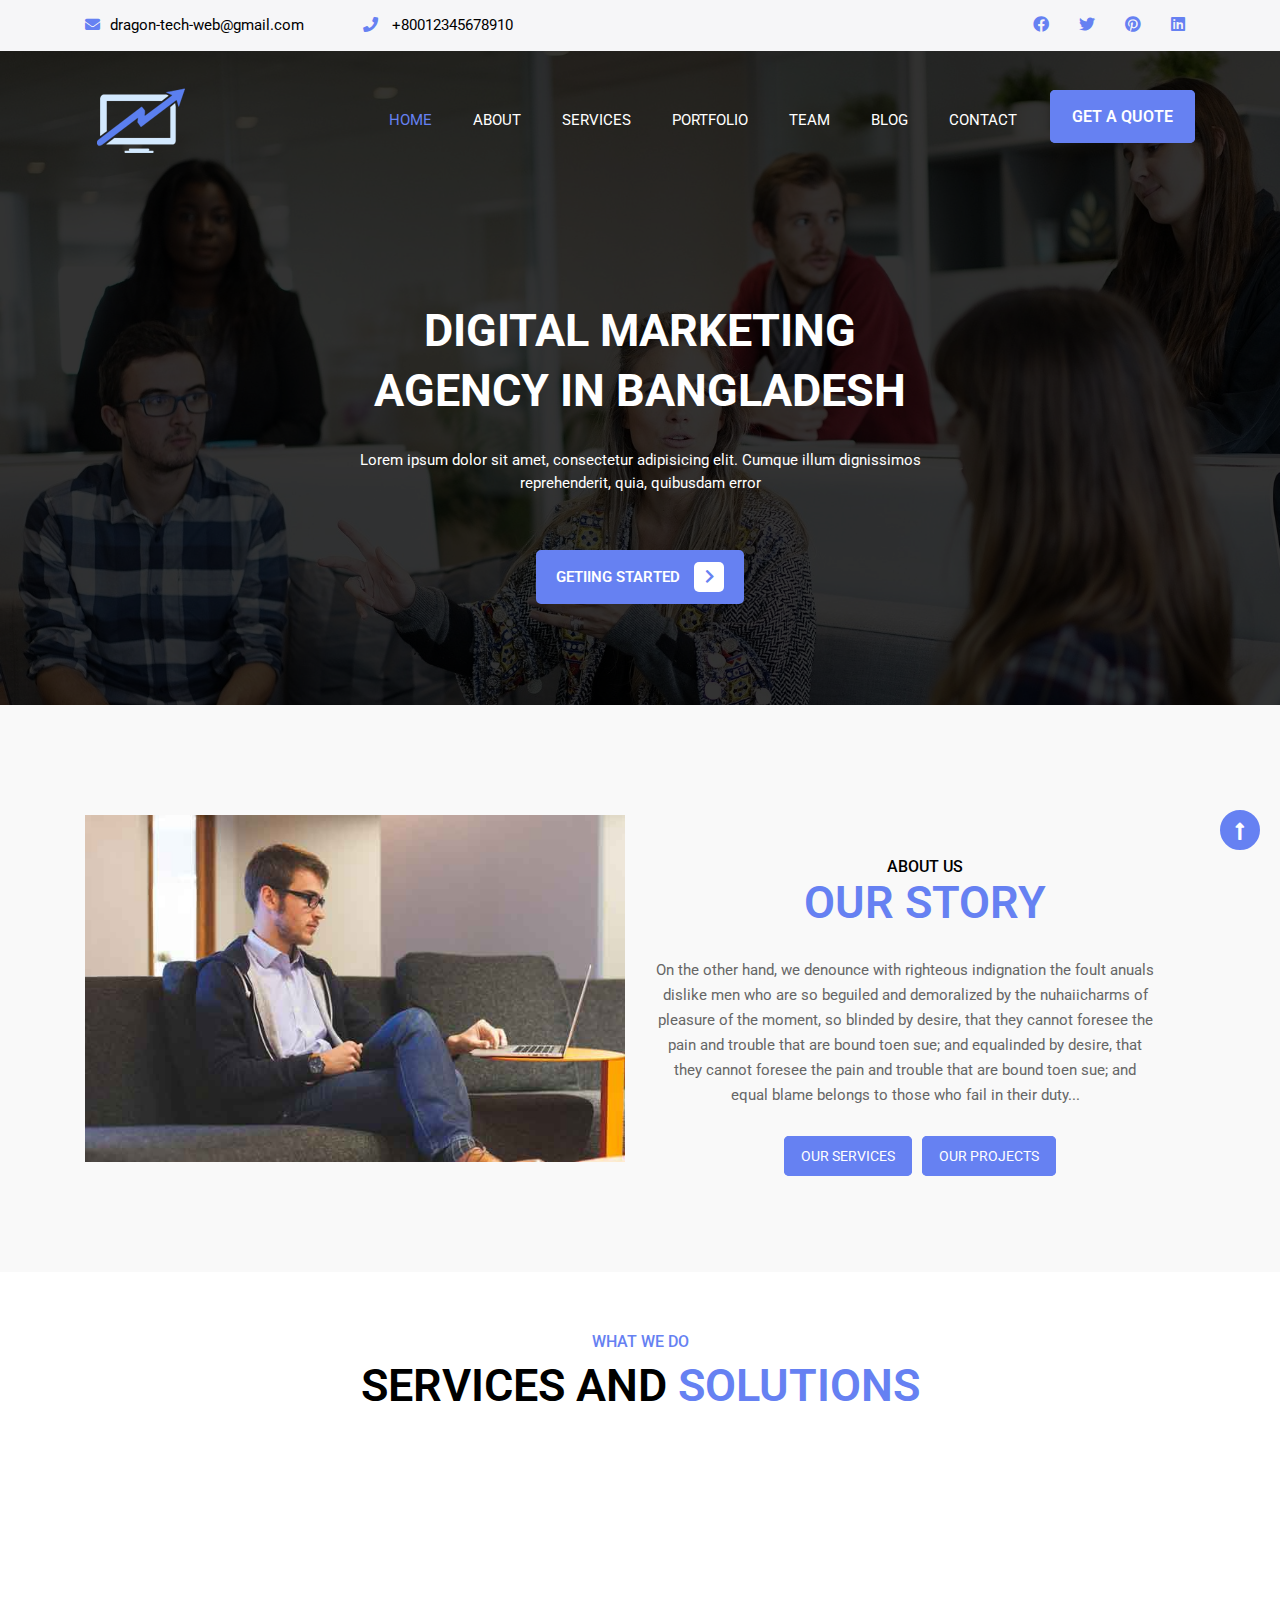
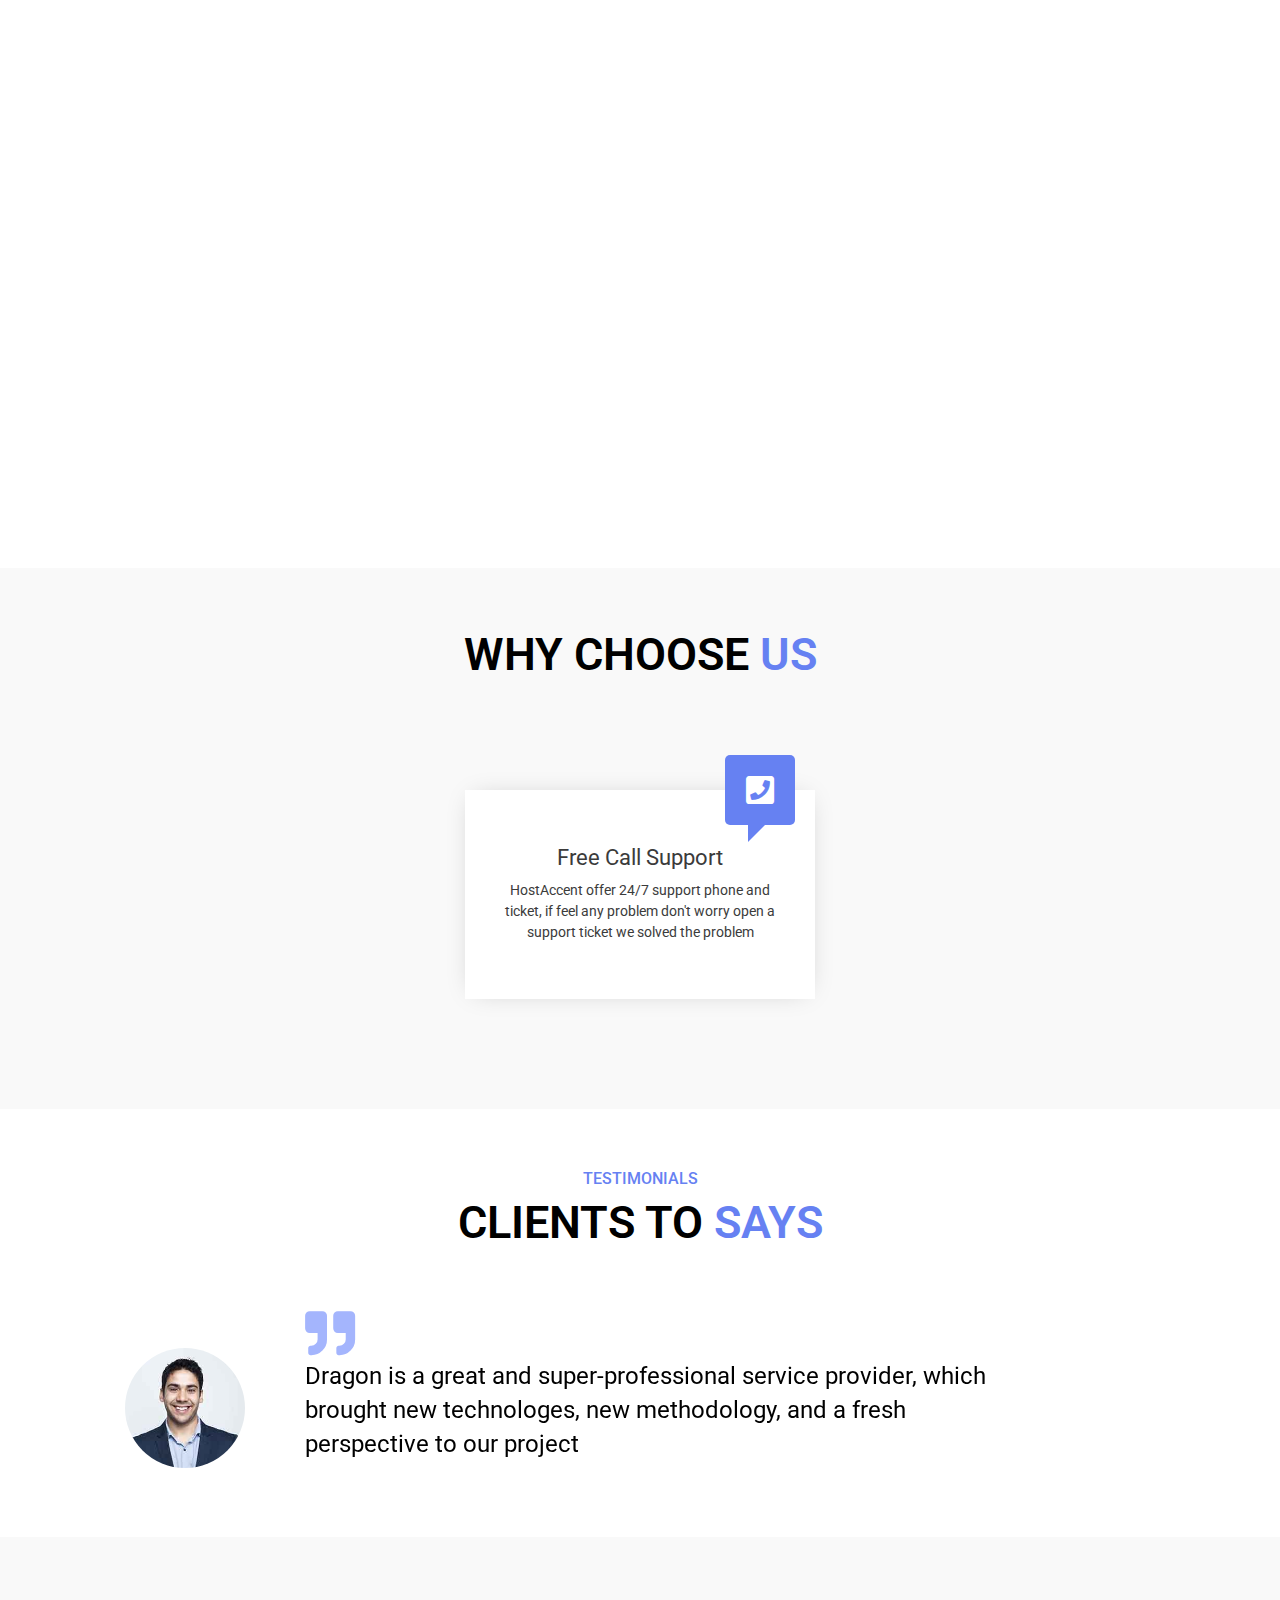
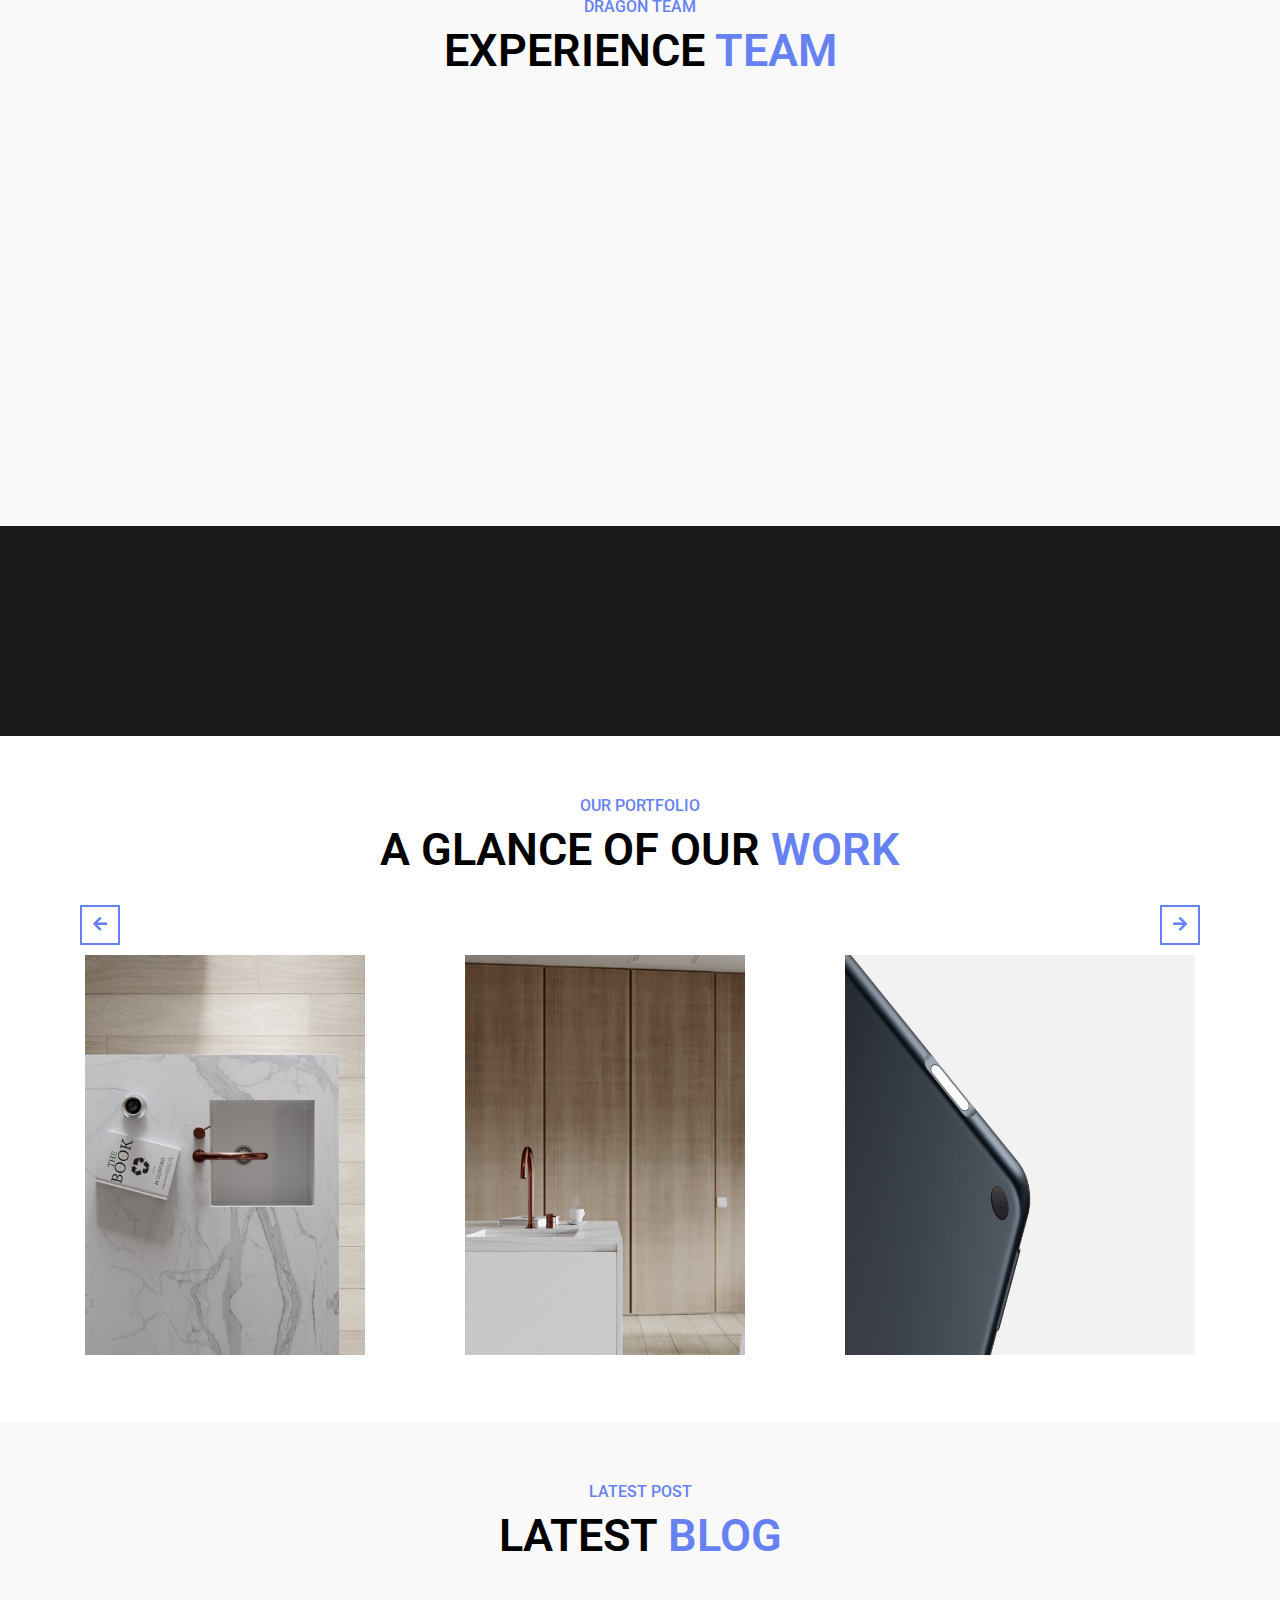
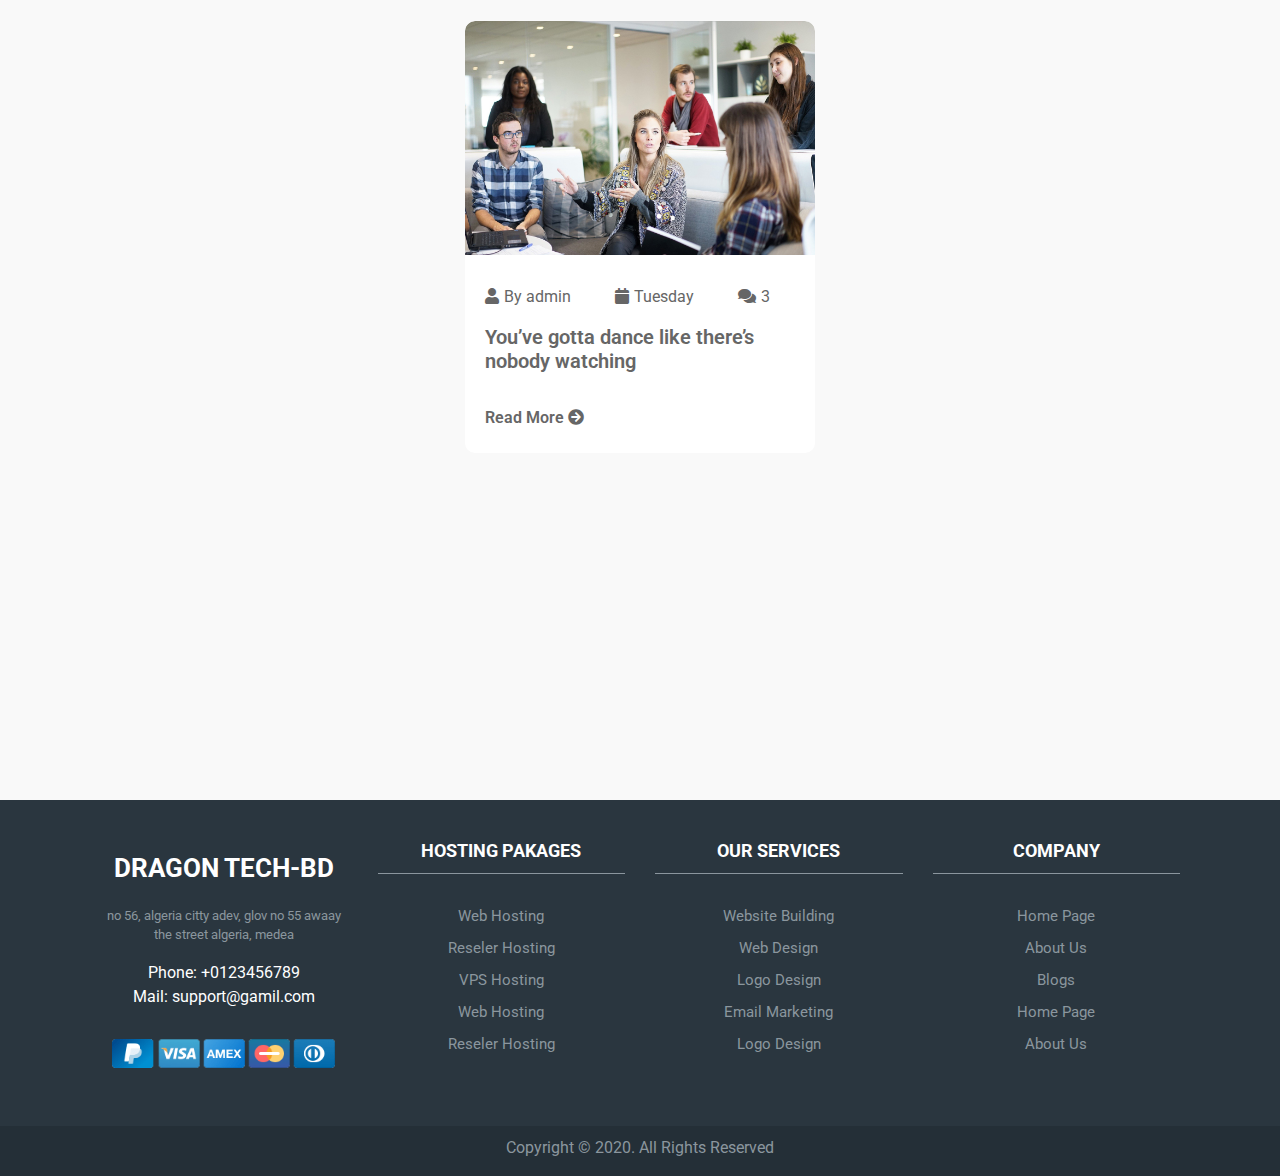
==== commit b1fa7dea: "Add files via upload" ====
--- a/index.html
+++ b/index.html
@@ -4,7 +4,7 @@
 <head>
     <meta charset="UTF-8">
     <meta name="viewport" content="width=device-width, initial-scale=1, shrink-to-fit=no">
-    <title>Dragon Tech BD</title>
+    <title>Home Page</title>
     <link href="https://fonts.googleapis.com/css?family=Roboto:400,500,700,900&display=swap" rel="stylesheet">
     <link rel="stylesheet" href="css/bootstrap.min.css">
     <link rel="stylesheet" href="css/all.min.css">
@@ -12,6 +12,7 @@
     <link rel="stylesheet" href="css/imagehover.min.css">
     <link rel="stylesheet" href="css/style.css">
     <link rel="stylesheet" href="css/responsive.css">
+    <link rel="stylesheet" href="css/animate.css">
 </head>
 
 <body>
@@ -46,13 +47,13 @@
     <!--Navbar start-->
     <nav class="navbar nav_fixed navbar-expand-lg ">
         <div class="container">
-            <a class="navbar-brand" href="#"><img src="images/dragons.png" alt=""></a>
+            <a class="navbar-brand wow slideInRight" href="#"><img src="images/dragons.png" alt="dragons.png"></a>
             <button class="navbar-toggler" type="button" data-toggle="collapse" data-target="#navbarSupportedContent" aria-controls="navbarSupportedContent" aria-expanded="false" aria-label="Toggle navigation">
                 <span class="navbar-toggler-icon"><i class="fas fa-bars"></i></span>
             </button>
 
             <div class="collapse navbar-collapse" id="navbarSupportedContent">
-                <ul class="navbar-nav ml-auto">
+                <ul class="navbar-nav ml-auto wow slideInLeft">
                     <li class="nav-item">
                         <a class="nav-link active" href="index.html">Home <span class="sr-only">(current)</span></a>
                     </li>
@@ -75,7 +76,7 @@
                         <a class="nav-link" href="contact.html">Contact <span class="sr-only">(current)</span></a>
                     </li>
                     <li class="nav-item">
-                        <a class=" get" href="#">GET A QUOTE</a>
+                        <a class="get" href="#">GET A QUOTE</a>
                     </li>
                 </ul>
             </div>
@@ -108,12 +109,12 @@
         <div class="container">
             <div class="row">
                 <div class="col-lg-6 col-md-6 col-sm-10 col-12 m-auto">
-                    <div class="a-img">
-                        <img src="images/aboutb.jpg" alt="about" class="img-fluid w-100">
+                    <div class="a-img wow slideInLeft">
+                        <img src="images/aboutb.jpg" alt="aboutb.png" class="img-fluid w-100">
                     </div>
                 </div>
                 <div class="col-lg-6 col-md-6 col-sm-10 col-12 m-auto">
-                    <div class="a-text text-center">
+                    <div class="a-text text-center wow slideInRight">
                         <h2>About US <span>Our Story</span> </h2>
                         <p>On the other hand, we denounce with righteous indignation the foult anuals dislike men who are so beguiled and demoralized by the nuhaiicharms of pleasure of the moment, so blinded by desire, that they cannot foresee the pain and trouble that are bound toen sue; and equalinded by desire, that they cannot foresee the pain and trouble that are bound toen sue; and equal blame belongs to those who fail in their duty...</p>
                         <h4><a href="#">Our Services</a><a href="#">Our Projects</a></h4>
@@ -138,7 +139,7 @@
             </div>
             <div class="row">
                 <div class="col-lg-4 col-md-6 col-sm-6 col-12 m-auto">
-                    <div class="one text-center">
+                    <div class="one text-center wow slideInRight">
                         <i class="fas fa-cloud-upload-alt"></i>
                         <h5>Affordable Pricing</h5>
                         <p>Our All web hosting service is affordable price and we offer low price but good service and we provide 30 days money back guarantee. .</p>
@@ -146,7 +147,7 @@
                 </div>
 
                 <div class="col-lg-4 col-md-6 col-sm-6 col-12 m-auto">
-                    <div class="one text-center">
+                    <div class="one text-center wow slideInRight">
                         <i class="fas fa-headset"></i>
                         <h5>Professional Support</h5>
                         <p>Our all clients access free 24/7 phone and email support .If feel any problem creating a support or call support phone number</p>
@@ -154,7 +155,7 @@
                 </div>
 
                 <div class="col-lg-4 col-md-6 col-sm-6 col-12 m-auto">
-                    <div class="one text-center">
+                    <div class="one text-center wow slideInRight">
                         <i class="fas fa-shield-alt"></i>
                         <h5>security</h5>
                         <p>Our All web hosting service is affordable price and we offer low price but good service and we provide 30 days money back guarantee.</p>
@@ -162,7 +163,7 @@
                 </div>
 
                 <div class="col-lg-4 col-md-6 col-sm-6 col-12 m-auto">
-                    <div class="one text-center">
+                    <div class="one text-center wow slideInLeft">
                         <i class="fas fa-hourglass-start"></i>
                         <h5>Money Back Guarantee</h5>
                         <p>if you are not satisfied with our services, don't worry! our all web hosting product includes 30 days money back guarantee.</p>
@@ -170,7 +171,7 @@
                 </div>
 
                 <div class="col-lg-4 col-md-6 col-sm-6 col-12 m-auto">
-                    <div class="one text-center">
+                    <div class="one text-center wow slideInLeft">
                         <i class="fas fa-business-time"></i>
                         <h5>99.99% Uptime Guarantee</h5>
                         <p>Our all clients access free 24/7 phone and email support .If feel any problem creating a support or call support phone number</p>
@@ -178,7 +179,7 @@
                 </div>
 
                 <div class="col-lg-4 col-md-6 col-sm-6 col-12 m-auto">
-                    <div class="one text-center">
+                    <div class="one text-center wow slideInLeft">
                         <i class="fas fa-truck-loading"></i>
                         <h5>Free Transfer Website</h5>
                         <p>if you are not satisfied with our services, don't worry! our all web hosting product includes 30 days money back guarantee</p>
@@ -202,7 +203,7 @@
             </div>
             <div class="row">
                 <div class="col-lg-4 col-md-6 col-sm-6 m-auto">
-                    <div class="Choose_one text-center">
+                    <div class="Choose_one text-center wow slideInLeft">
                         <div class="icon">
                             <i class="far fa-check-square"></i>
                         </div>
@@ -220,7 +221,7 @@
                     </div>
                 </div>
                 <div class="col-lg-4 col-md-8 col-sm-8 m-auto">
-                    <div class="Choose_one text-center">
+                    <div class="Choose_one text-center wow slideInRight">
                         <div class="icon">
                             <i class="fas fa-user-lock"></i>
                         </div>
@@ -247,7 +248,7 @@
             <div class="client_slide">
                 <div class="client_pro">
                     <div class="img">
-                        <img src="images/testimonial2.jpg" alt="testimonial">
+                        <img src="images/testimonial2.jpg" alt="testimonial2.png">
                     </div>
                     <i class="fa fa-quote-right"></i>
                     <p>Dragon is a great and super-professional service provider, which brought new technologes, new methodology, and a fresh perspective to our project</p>
@@ -255,7 +256,7 @@
 
                 <div class="client_pro">
                     <div class="img">
-                        <img src="images/testimonial3.jpg" alt="testimonial">
+                        <img src="images/testimonial3.jpg" alt="testimonial3.png">
                     </div>
                     <i class="fa fa-quote-right"></i>
                     <p>Dragon is a great and super-professional service provider, which brought new and a fresh perspective to our resh perspective to our project</p>
@@ -263,7 +264,7 @@
 
                 <div class="client_pro">
                     <div class="img">
-                        <img src="images/testimonial4.jpg" alt="testimonial">
+                        <img src="images/testimonial4.jpg" alt="testimonial4.png">
                     </div>
                     <i class="fa fa-quote-right"></i>
                     <p>Dragon is a great and super-professional service provider, which brought new technologes, new methodology, and a fresh perspective to our project</p>
@@ -289,9 +290,9 @@
             </div>
             <div class="row">
                 <div class="col-lg-3 col-md-6 col-sm-6 ">
-                    <div class="team-member">
+                    <div class="team-member wow slideInDown">
                         <div class="team-img">
-                            <img src="images/1.jpg" alt="" class="img-fluid w-100">
+                            <img src="images/1.jpg" alt="1.jpg" class="img-fluid w-100">
                         </div>
                         <div class="team-detail text-center">
                             <h4>Anathy Jhonson </h4>
@@ -306,9 +307,9 @@
                     </div>
                 </div>
                 <div class="col-lg-3 col-md-6 col-sm-6 ">
-                    <div class="team-member">
+                    <div class="team-member wow slideInLeft">
                         <div class="team-img">
-                            <img src="images/2.jpg" alt="" class="img-fluid w-100">
+                            <img src="images/2.jpg" alt="2.jpg" class="img-fluid w-100">
                         </div>
 
                         <div class="team-detail text-center">
@@ -325,9 +326,9 @@
                     </div>
                 </div>
                 <div class="col-lg-3 col-md-6 col-sm-6  ">
-                    <div class="team-member">
+                    <div class="team-member wow slideInDown">
                         <div class="team-img">
-                            <img src="images/3.jpg" alt="" class="img-fluid w-100">
+                            <img src="images/3.jpg" alt="3.jpg" class="img-fluid w-100">
                         </div>
                         <div class="team-detail text-center">
                             <h4>Anathy Jhonson </h4>
@@ -343,9 +344,9 @@
                     </div>
                 </div>
                 <div class="col-lg-3 col-md-6 col-sm-6 ">
-                    <div class="team-member">
+                    <div class="team-member wow slideInRight">
                         <div class="team-img">
-                            <img src="images/4.jpg" alt="" class="img-fluid  w-100 ">
+                            <img src="images/4.jpg" alt="4.jpg" class="img-fluid  w-100 ">
                         </div>
                         <div class="team-detail text-center">
                             <h4>Anathy Jhonson </h4>
@@ -368,7 +369,7 @@
     <!--counter start-->
     <section id="counter">
         <div class="container">
-            <div class="row cont text-center">
+            <div class="row cont text-center wow shake">
                 <div class="col-lg-3 col-md-3 col-sm-3 col-6 ">
                     <div class="count text-center">
                         <h4 class="counter">781</h4>
@@ -416,7 +417,7 @@
                 <div class="col-lg-4">
                     <div class="slide_img">
                         <figure class="imghvr-hinge-up">
-                            <img src="images/portfo3.jpg" alt="" class="img-fluid w-100">
+                            <img src="images/portfo3.jpg" alt="portfo3.jpg" class="img-fluid w-100">
                             <figcaption>
                                 <h3>Dragon Tech BD Project </h3>
                             </figcaption>
@@ -426,7 +427,7 @@
                 <div class="col-lg-4">
                     <div class="slide_img">
                         <figure class="imghvr-slide-right">
-                            <img src="images/portfo4.jpg" alt="" class="img-fluid w-100">
+                            <img src="images/portfo4.jpg" alt="portfo4.jpg" class="img-fluid w-100">
                             <figcaption>
                                 <h3>Dragon Tech BD Project </h3>
                             </figcaption>
@@ -436,7 +437,7 @@
                 <div class="col-lg-4">
                     <div class="slide_img">
                         <figure class="imghvr-hinge-left">
-                            <img src="images/portfo1.jpg" alt="" class="img-fluid w-100">
+                            <img src="images/portfo1.jpg" alt="portfo1.jpg" class="img-fluid w-100">
                             <figcaption>
                                 <h3>Dragon Tech BD Project </h3>
                             </figcaption>
@@ -446,7 +447,7 @@
                 <div class="col-lg-4">
                     <div class="slide_img">
                         <figure class="imghvr-hinge-right">
-                            <img src="images/portfo2.jpg" alt="" class="img-fluid w-100">
+                            <img src="images/portfo2.jpg" alt="portfo2.jpg" class="img-fluid w-100">
                             <figcaption>
                                <h3>Dragon Tech BD Project </h3>
                             </figcaption>
@@ -473,8 +474,8 @@
             </div>
             <div class="row">
                 <div class="col-lg-4 col-md-6 col-sm-6 m-auto">
-                    <div class="blog-detail">
-                        <a href="#"><img src="images/blog-1.jpg" alt="blog" class="img-fluid w-100"></a>
+                    <div class="blog-detail wow slideInLeft">
+                        <a href="#"><img src="images/blog-1.jpg" alt="blog-1.jpg" class="img-fluid w-100"></a>
                         <ul>
                             <li><i class="fa fa-user"></i><span>By</span> <a href="#">admin</a></li>
                             <li><i class="fa fa-calendar"></i><span>Tuesday</span></li>
@@ -488,7 +489,7 @@
                 </div>
                 <div class="col-lg-4 col-md-6 col-sm-6 m-auto">
                     <div class="blog-detail">
-                        <a href="#"><img src="images/blog-2.jpg" alt=""></a>
+                        <a href="#"><img src="images/blog-2.jpg" alt="blog-2.jpg"></a>
                         <ul>
                             <li><i class="fa fa-user"></i><span>By</span> <a href="#">admin</a></li>
                             <li><i class="fa fa-calendar"></i><span>Tuesday</span></li>
@@ -501,8 +502,8 @@
                     </div>
                 </div>
                 <div class="col-lg-4 col-md-8 col-sm-8 m-auto">
-                    <div class="blog-detail">
-                        <a href="#"><img src="images/blog-3.jpg" alt=""></a>
+                    <div class="blog-detail wow slideInRight">
+                        <a href="#"><img src="images/blog-3.jpg" alt="blog-3.jpg"></a>
                         <ul>
                             <li><i class="fa fa-user"></i><span>By</span> <a href="#">admin</a></li>
                             <li><i class="fa fa-calendar"></i><span>Tuesday</span></li>
@@ -525,7 +526,7 @@
         <div class="container">
             <div class="row">
                 <div class="col-lg-5 col-md-6 col-sm-10 col-12 m-auto">
-                    <div class="help">
+                    <div class="help wow slideInRight">
                         <div class="for-text">
                             <h1>NEED HELP? <span>CALL US:</span> <br> <a href="#">+213 123-455-678</a></h1>
                             <ul>
@@ -539,7 +540,7 @@
                     </div>
                 </div>
                 <div class="col-lg-7 col-md-6 col-sm-10 col-12 m-auto">
-                    <div class="row">
+                    <div class="row wow slideInLeft">
                         <div class="col-lg-6 m-auto">
                             <div class="from_neme">
                                 <input type="text" placeholder="Name">
@@ -636,6 +637,7 @@
     <script src="js/jquery.counterup.min.js"></script>
     <script src="js/waypoints.min.js"></script>
     <script src="js/slick.min.js"></script>
+    <script src="js/wow.min.js"></script>
     <script src="js/custom.js"></script>
 </body>
 
--- a/css/style.css
+++ b/css/style.css
@@ -1,3 +1,6 @@
+/*========================================
+               common css start
+ ========================================*/
 * {
     margin: 0px;
     padding: 0px;
@@ -49,9 +52,13 @@
     scroll-behavior: smooth;
 }
 
-/*********common css ends*****/
-
-/************* first_nav end **************/
+/*========================================
+               common css ends
+ ========================================*/
+
+/*========================================
+               first_nav css start
+ ========================================*/
 #first_nav {
     background: #f6f6f8;
 }
@@ -96,11 +103,15 @@
     color: #3b57c9;
 }
 
-/************* first_nav end **************/
-
-
-
-/************* navbar start **************/
+/*========================================
+               first_nav css ends
+ ========================================*/
+
+
+
+/*========================================
+               navbar css start
+ ========================================*/
 .navbar {
     position: absolute;
     top: 65px;
@@ -167,11 +178,14 @@
     z-index: 999;
     line-height: 60px;
     transition: all linear .3s;
-    z-index: 9999;
-}
-
-/************* navbar ends **************/
-/************* banner part start **************/
+}
+
+/*========================================
+               navbar css ends
+ ========================================*/
+/*========================================
+               banner_part css start
+ ========================================*/
 
 #banner_part {
     background: url(../images/banner.jpg) no-repeat;
@@ -263,8 +277,12 @@
     padding-top: 10px;
 }
 
-/************* banner part ends **************/
-
+/*========================================
+               banner_part css ends
+ ========================================*/
+/*========================================
+               about css start
+ ========================================*/
 
 #about {
     background: #f9f9f9;
@@ -329,10 +347,14 @@
     color: #6681f2;
 }
 
-/************* about ends **************/
-
-
-/************* service start **************/
+/*========================================
+               about css ends
+ ========================================*/
+
+
+/*========================================
+               service  css start
+ ========================================*/
 
 #service {
     background: #fff;
@@ -379,12 +401,14 @@
     font-family: 'Roboto', sans-serif;
 }
 
-
-
-/************* service ends **************/
-
-
-/************* choose Start **************/
+/*========================================
+               service css ends
+ ========================================*/
+
+
+/*========================================
+               choose css start
+ ========================================*/
 
 #choose {
     background: #f9f9f9;
@@ -470,9 +494,13 @@
     font-family: 'Roboto', sans-serif;
 }
 
-/************* choose Ends **************/
-
-/************* client start **************/
+/*========================================
+               choose css ends
+ ========================================*/
+
+/*========================================
+               client css start
+ ========================================*/
 #client {
     background: #fff;
     padding-top: 60px;
@@ -583,10 +611,14 @@
     color: #fff;
 }
 
-/************* client Ends **************/
-
-
-/************* team_part start **************/
+/*========================================
+               client css ends
+ ========================================*/
+
+
+/*========================================
+               team_part css start
+ ========================================*/
 
 #team_part {
     background: #f9f9f9;
@@ -672,9 +704,13 @@
     color: #fff;
 }
 
-/************* team_part Ends **************/
-
-/************* counter start **************/
+/*========================================
+               team_part css ends
+ ========================================*/
+
+/*========================================
+               counter css start
+ ========================================*/
 #counter {
     background: url(../images/counter_bg.jpg);
     background-repeat: no-repeat;
@@ -685,7 +721,8 @@
     padding-top: 30px;
     padding-bottom: 30px;
 }
-#counter:after{
+
+#counter:after {
     height: 100%;
     width: 100%;
     position: absolute;
@@ -694,17 +731,18 @@
     background: rgba(0, 0, 0, 0.9);
     content: '';
 }
-.cont{
+
+.cont {
     z-index: 999;
     position: relative;
 }
 
 .count {
-	height: 150px;
-	background: rgba(0, 0, 0, 0.3);
-	border-radius: 5px;
-	transition: all linear .3s;
-	cursor: pointer;
+    height: 150px;
+    background: rgba(0, 0, 0, 0.3);
+    border-radius: 5px;
+    transition: all linear .3s;
+    cursor: pointer;
 }
 
 
@@ -726,10 +764,14 @@
     font-weight: 600;
 }
 
-/************* counter Ends **************/
-
-
-/************* portfolio start **************/
+/*========================================
+               counter css ends
+ ========================================*/
+
+
+/*========================================
+               portfolio css start
+ ========================================*/
 #portfolio {
     padding-top: 60px;
     padding-bottom: 60px;
@@ -767,25 +809,32 @@
 #portfolio .portfolio_img {
     margin-top: 70px;
 }
-#portfolio .portfolio_img img{
+
+#portfolio .portfolio_img img {
     height: 400px;
     width: 350px;
 }
-[class*=" imghvr-"], [class^="imghvr-"] {
-	background-color: #6681f2;
-}
-[class*=" imghvr-"] figcaption, [class^="imghvr-"] figcaption {
-	background-color: #6681f2;
-}
-.slide_img h3{
+
+[class*=" imghvr-"],
+[class^="imghvr-"] {
+    background-color: #6681f2;
+}
+
+[class*=" imghvr-"] figcaption,
+[class^="imghvr-"] figcaption {
+    background-color: #6681f2;
+}
+
+.slide_img h3 {
     color: #ffffff;
     font-weight: 600;
     font-size: 25px;
     font-family: 'Roboto', sans-serif;
     text-transform: capitalize;
     text-align: center;
-    padding-top:  150px;
-}
+    padding-top: 150px;
+}
+
 #portfolio .right_arrow {
     color: #6681f2;
     position: absolute;
@@ -823,10 +872,14 @@
     color: #fff;
 }
 
-/************* portfolio Ends **************/
-
-
-/************* blog_part start **************/
+/*========================================
+               portfolio css ends
+ ========================================*/
+
+
+/*========================================
+               blog_part css start
+ ========================================*/
 #blog_part {
     padding-top: 60px;
     padding-bottom: 60px;
@@ -955,10 +1008,14 @@
     color: #6681f2;
 }
 
-/************* blog_part Ends **************/
-
-
-/************* futter start **************/
+/*========================================
+               blog_part css ends
+ ========================================*/
+
+
+/*========================================
+               from_part css start
+ ========================================*/
 #from_part {
     padding-bottom: 30px;
     background: #f9f9f9;
@@ -1072,10 +1129,14 @@
     background: transparent;
 }
 
-/************* from_part Ends **************/
-
-
-/************* futter start **************/
+/*========================================
+               from_part css ends
+ ========================================*/
+
+
+/*========================================
+               futter css start
+ ========================================*/
 
 #futter {
     background: #2a363f;
@@ -1148,9 +1209,18 @@
     padding-left: 10px;
 }
 
+/*========================================
+               futter css ends
+ ========================================*/
+/*========================================
+               copyright css start
+ ========================================*/
+#copyright {
+    background: #242f37;
+}
+
 #copyright .copyright {
     height: 50px;
-    background: #242f37;
 }
 
 #copyright .copyright p {
@@ -1158,6 +1228,12 @@
     padding-top: 10px;
 }
 
+/*========================================
+               copyright css ends
+========================================*/
+/*========================================
+               dote css start
+ ========================================*/
 .dote {
     height: 40px;
     width: 40px;
@@ -1188,8 +1264,12 @@
     transition: all linear .3s;
 }
 
-/************* futter Ends **************/
-/************* inner_firt_nav start **************/
+/*========================================
+               dote css ends
+ ========================================*/
+/*========================================
+               inner_first_nav css start
+ ========================================*/
 #inner_first_nav {
     background: #2a363f;
 }
@@ -1235,8 +1315,12 @@
     color: #f1f1f1;
 }
 
-/************* inner_firt_nav ends **************/
-/************* inner_navbar ends **************/
+/*========================================
+               inner_first_nav css ends
+ ========================================*/
+/*========================================
+               inner/navbar css start
+ ========================================*/
 
 .inner.navbar {
     top: 65px;
@@ -1286,8 +1370,12 @@
     border: 2px solid #6681f2;
 }
 
-/************* inner_navbar  ends **************/
-/************* inner_banner start **************/
+/*========================================
+               inner/navbar css ends
+ ========================================*/
+/*========================================
+               inner_banner_part css start
+ ========================================*/
 #inner_banner_part {
     background: url(../images/service-bg.jpg) no-repeat;
     background-position: center;
@@ -1336,8 +1424,12 @@
     color: #fff;
 }
 
-/************* inner_banner ends **************/
-/************* inner_poertfolio start **************/
+/*========================================
+               inner_banner_part css ends
+ ========================================*/
+/*========================================
+               portfolio_in css start
+ ========================================*/
 #portfolio_in {
     background: #f9f9f9;
     padding: 60px 0;
@@ -1387,14 +1479,19 @@
     padding-left: 20px;
 }
 
-/************* inner_portfolio ends **************/
-/************* inner_blog start **************/
+/*========================================
+               portfolio_in css ends
+ ========================================*/
+/*========================================
+               in_blog_de css start
+ ========================================*/
 
 .blog_img img {
     height: 350px;
     width: 100%;
     padding-bottom: 50px;
 }
+
 .in_blog_de h4 {
     color: #666;
     font-size: 32px;
@@ -1419,4 +1516,291 @@
     color: #666;
 }
 
-/************* inner_blog ends **************/
+/*========================================
+               in_blog_de css ends
+ ========================================*/
+
+
+
+
+/*========================================
+               demo/navbar css start
+ ========================================*/
+
+
+.demo.navbar {
+    position: fixed;
+    left: 0;
+    top: 0;
+    width: 100%;
+    z-index: 999;
+}
+
+.demo.navbar a {
+    padding-right: 12px;
+    padding-left: 12px;
+    line-height: 80px;
+    color: #fff;
+    font-weight: 400;
+    font-size: 14px;
+    font-family: 'Roboto', sans-serif;
+    text-transform: uppercase;
+    transition: all linear .3s;
+}
+.demo.navbar .get {
+    color: #fff;
+    background: #6681f2;
+    padding: 14px 20px;
+    font-weight: 700;
+    font-size: 16px;
+    font-family: 'Roboto', sans-serif;
+    border-radius: 5px;
+    transition: all linear .3s;
+    line-height: 90px;
+    border: 2px solid #6681f2;
+    text-transform: capitalize;
+
+}
+.demo.navbar .get:hover{
+    background: transparent;
+    border: 2px soli #6681f2; 
+}
+
+/*========================================
+               demo/navbar css ends
+ ========================================*/
+/*========================================
+        demos_banner_part css start
+ ========================================*/
+#demos_banner_part {
+    background: url(../images/service-bg.jpg);
+    background-repeat: no-repeat;
+    background-size: cover;
+    background-position: center;
+    position: relative;
+    padding-top: 500px;
+}
+
+#demos_banner_part .overlay {
+    background: rgba(0, 0, 0, 0.8);
+    height: 100%;
+    width: 100%;
+    position: absolute;
+    top: 0;
+    left: 0;
+}
+
+#demos_banner_part .img {
+    position: absolute;
+    top: 200px;
+    left: -65px;
+}
+
+/*========================================
+        demos_banner_part css ends
+ ========================================*/
+/*========================================
+               unique css start
+ ========================================*/
+#unique {
+    padding: 60px 0;
+    background: #f5f5f5;
+}
+
+#unique .unique_head h2 {
+    font-size: 32px;
+    font-family: 'Roboto', sans-serif;
+    color: #2e3e50;
+    font-weight: 900;
+}
+
+#unique .unique_item {
+    position: relative;
+    height: 420px;
+    width: 370px;
+    box-shadow: 0px 0px 30px 0px rgba(0, 0, 0, 0.2);
+    margin-top: 80px;
+    border-radius: 10px;
+}
+
+#unique .unique_item img {
+    border-radius: 10px;
+}
+
+#unique .unique_item .overlay {
+    position: absolute;
+    top: 0;
+    left: 0;
+    height: 0;
+    width: 100%;
+    background: rgba(0, 0, 0, 0.5);
+    transition: all linear .5s;
+    border-radius: 10px;
+}
+
+#unique .unique_item:hover .overlay {
+    height: 100%;
+
+}
+
+#unique .unique_item .overlay a i {
+    height: 70px;
+    width: 70px;
+    background: #6681f2;
+    border-radius: 50%;
+    margin-top: 0;
+    line-height: 63px;
+    font-size: 20px;
+    color: #fff;
+    border: 5px solid #fff;
+    opacity: 0;
+    transition: all linear .4s;
+}
+
+#unique .unique_item:hover .overlay a i {
+    opacity: 1;
+    margin-top: 50%;
+}
+#unique .unique_item .overlay a i:hover{
+    
+    border: 5px solid #6681f2;
+    background: #fff;
+    color: #6681f2;
+}
+#unique .unique_text {
+    position: absolute;
+    top: 210px;
+    right: -20px;
+}
+
+#unique .unique_text .deg {
+    color: #ababab;
+    font-size: 50px;
+    font-family: 'Roboto', sans-serif;
+    transform: rotate(90deg);
+    font-weight: 700;
+}
+
+/*========================================
+               unique  css ends
+ ========================================*/
+/*========================================
+               tools css start
+ ========================================*/
+#tools {
+    background: #f1f1f1;
+    padding-bottom: 60px;
+}
+
+#tools .tools_items {
+    margin-top: 60px;
+    box-shadow: 0px 0px 122px -13px rgba(0, 0, 0, 0.1);
+    height: 120px;
+    width: 500px;
+    background: #f7f7f7;
+    border-radius: 10px;
+}
+
+#tools .tools_img {
+    float: left;
+}
+
+#tools .tools_title {
+    float: left;
+    text-align: center;
+    line-height: 120px;
+    padding-left: 40px;
+    font-family: 'Roboto', sans-serif;
+    font-size: 32px;
+    color: #0e2f44;
+    font-weight: 700;
+}
+
+/*========================================
+               tools css ends
+ ========================================*/
+/*========================================
+               support css start
+ ========================================*/
+#support {
+    padding: 60px 0;
+    background: #f7f7f7;
+}
+
+#support .get_support h2 {
+    font-size: 32px;
+    font-family: 'Roboto', sans-serif;
+    color: #2e3e50;
+    font-weight: 900;
+}
+
+#support .get_support p {
+    color: #666;
+    font-size: 16px;
+    font-family: 'Roboto', sans-serif;
+    font-weight: 400;
+    padding: 0 161px;
+}
+
+#support .get_support a {
+    color: #fff;
+    background: #6681f2;
+    padding: 15px 20px;
+    font-weight: 600;
+    font-size: 16px;
+    font-family: 'Roboto', sans-serif;
+    border-radius: 5px;
+    transition: all linear .3s;
+    line-height: 90px;
+    border: 2px solid #6681f2;
+
+}
+
+#support .get_support a:hover {
+    color: #6681f2;
+    background: none;
+    border: 2px solid #6681f2;
+
+}
+
+/*========================================
+               support css ends
+ ========================================*/
+
+/*========================================
+               demo/copyright css start
+ ========================================*/
+#demo_copyright {
+    background: #242f37;
+}
+
+#demo_copyright .copyright {
+    height: 100px;
+}
+
+#demo_copyright .copyright p {
+    color: #8b969e;
+    padding-top: 10px;
+    line-height: 74px;
+}
+#demo_copyright .purchase a {
+    color: #fff;
+    font-size: 20px;
+    font-family: 'Roboto', sans-serif;
+    font-weight: 600;
+    transition: all linear .3s;
+    line-height: 100px;
+}
+
+#demo_copyright .purchase a i {
+    padding-left: 20px;
+    padding-top: 5px;
+}
+
+#demo_copyright .purchase a:hover {
+    color: #6681f2;
+}
+
+/*========================================
+               demo/copyright css ends
+ ========================================*/
--- a/css/responsive.css
+++ b/css/responsive.css
@@ -1,3 +1,6 @@
+/*========================================
+               larg_device css start
+ ========================================*/
 @media(min-width: 992px) and (max-width: 1199px) {
     .heading h4 {
         font-size: 12px;
@@ -11,7 +14,6 @@
     .heading h2 span {
         font-size: 30px;
     }
-
 
     #first_nav h3 {
         padding-right: 15px;
@@ -370,10 +372,58 @@
         margin-top: 95px;
     }
 
+    .demo.navbar .get {
+        padding: 10px 15px;
+        font-size: 16px;
+    }
+
+    #demos_banner_part {
+        padding-top: 440px;
+    }
+
+    #demos_banner_part .img {
+        left: -33px;
+    }
+
+    #demos_banner_part .img img {
+        height: 240px;
+    }
+
+    #unique .unique_item {
+        height: 350px;
+        width: 300px;
+        box-shadow: 0px 0px 30px 0px rgba(0, 0, 0, 0.2);
+        margin-top: 60px;
+        border-radius: 10px;
+    }
+
+    #unique .unique_item img {
+        border-radius: 10px;
+        height: 100%;
+        width: 100%;
+    }
+
+    #unique .unique_text {
+        right: -30px;
+    }
+
+    #tools .tools_items {
+        height: 120px;
+        width: 460px;
+    }
+
+    #tools .tools_title {
+        padding-left: 25px;
+    }
 }
 
-
-/*====== Medium device =========*/
+/*========================================
+               larg_device css ends
+ ========================================*/
+
+/*========================================
+               medium_device css start
+ ========================================*/
 
 @media(min-width: 768px) and (max-width: 991px) {
 
@@ -704,8 +754,93 @@
         text-align: center;
     }
 
+    #demos_banner_part .img {
+        top: 280px;
+    }
+
+    #demos_banner_part .img img {
+        height: 220px;
+    }
+
+    #unique {
+        padding: 40px 0;
+    }
+
+    #unique .unique_head h2 {
+        font-size: 28px;
+    }
+
+    #unique .unique_item {
+        height: 250px;
+        width: 220px;
+        border-radius: 7px;
+        margin-top: 50px;
+    }
+
+    #unique .unique_item img {
+        border-radius: 7px;
+        height: 100%;
+        width: 100%;
+    }
+
+    #unique .unique_text .deg {
+        font-size: 35px;
+    }
+
+    #unique .unique_text {
+        top: 150px;
+        right: -15px;
+    }
+
+    #unique .unique_item .overlay a i {
+        height: 60px;
+        width: 60px;
+        line-height: 53px;
+        font-size: 18px;
+        border: 4px solid #fff;
+    }
+
+    #unique .unique_item .overlay a:hover i {
+        border: 4px solid #6681f2;
+    }
+    #tools .tools_items {
+        margin-top: 60px;
+        height: 115px;
+        width: 340px;
+    }
+
+    #tools .tools_img {
+        height: 100%;
+    }
+
+    #tools .tools_img img {
+        height: 100%;
+    }
+
+    #tools .tools_title {
+        line-height: 115px;
+        padding-left: 20px;
+        font-size: 20px;
+    }
+
+    #support .get_support p {
+        font-size: 16px;
+        padding: 0;
+    }
+
+    #demo_copyright .copyright p {
+        padding-top: 23px;
+        line-height: 30px;
+    }
+
 }
 
+/*========================================
+               medium_device css ends
+ ========================================*/
+/*========================================
+               small_device css start
+ ========================================*/
 
 @media(min-width: 576px) and (max-width: 767px) {
 
@@ -1139,10 +1274,65 @@
         font-family: 'Roboto', sans-serif;
     }
 
+    #demos_banner_part {
+        padding-top: 350px;
+    }
+
+    #demos_banner_part .img {
+        top: 200px;
+        left: -25px;
+    }
+
+    #demos_banner_part .img img {
+        height: 150px;
+    }
+
+    #unique {
+        padding: 40px 0;
+    }
+
+    #unique .unique_head h2 {
+        font-size: 28px;
+    }
+
+    #unique .unique_item {
+        height: 385px;
+        width: 340px;
+        border-radius: 7px;
+        margin-top: 50px;
+    }
+
+    #unique .unique_item img {
+        border-radius: 7px;
+        height: 100%;
+        width: 100%;
+    }
+
+    #unique .unique_text .deg {
+        font-size: 45px;
+    }
+
+    #unique .unique_text {
+        top: 210px;
+        right: 0;
+    }
+
+    #support .get_support p {
+        font-size: 16px;
+        padding: 0;
+    }
+
+    #demo_copyright .copyright p {
+        padding-top: 25px;
+    }
 }
 
-
-/*====== Xtra samll device=======*/
+/*========================================
+               small_device css ends
+ ========================================*/
+/*========================================
+        extra_small_device css start
+ ========================================*/
 
 @media (max-width: 575.98px) {
     .top {
@@ -1664,5 +1854,90 @@
         font-size: 12px;
     }
 
+    #demos_banner_part {
+        padding-top: 250px;
+    }
+
+    #demos_banner_part .img img {
+        height: 94px;
+    }
+
+    #demos_banner_part .img {
+        top: 156px;
+        left: -22px;
+    }
+
+    #unique {
+        padding: 30px 0;
+    }
+
+    #unique .unique_head h2 {
+        font-size: 22px;
+    }
+
+    #unique .unique_item {
+        height: 215px;
+        width: 190px;
+        border-radius: 5px;
+        margin-top: 40px;
+    }
+
+    #unique .unique_item img {
+        border-radius: 10px;
+        height: 100%;
+        width: 100%;
+        border-radius: 5px;
+    }
+
+    #unique .unique_text .deg {
+        font-size: 30px;
+    }
+
+    #unique .unique_text {
+        top: 120px;
+        right: 0;
+    }
+
+    #unique .unique_item .overlay a i {
+        height: 50px;
+        width: 50px;
+        line-height: 43px;
+        font-size: 16px;
+        border: 3px solid #fff;
+    }
+
+    #unique .unique_item .overlay a:hover i {
+        border: 3px solid #6681f2;
+    }
+
+    #tools .tools_items {
+        margin-top: 30px;
+        height: 100px;
+        width: 295px;
+    }
+
+    #tools .tools_items .tools_img img {
+        height: 100px;
+    }
+
+    #tools .tools_title {
+        line-height: 100px;
+        padding-left: 15px;
+        font-size: 18px;
+    }
+
+    #support .get_support p {
+        font-size: 14px;
+        padding: 0;
+    }
+
+    #demo_copyright .copyright p {
+        padding-top: 20px;
+        line-height: 40px;
+    }
 
 }
+
+/*========================================
+        extra_small_device css ends
+ ========================================*/
